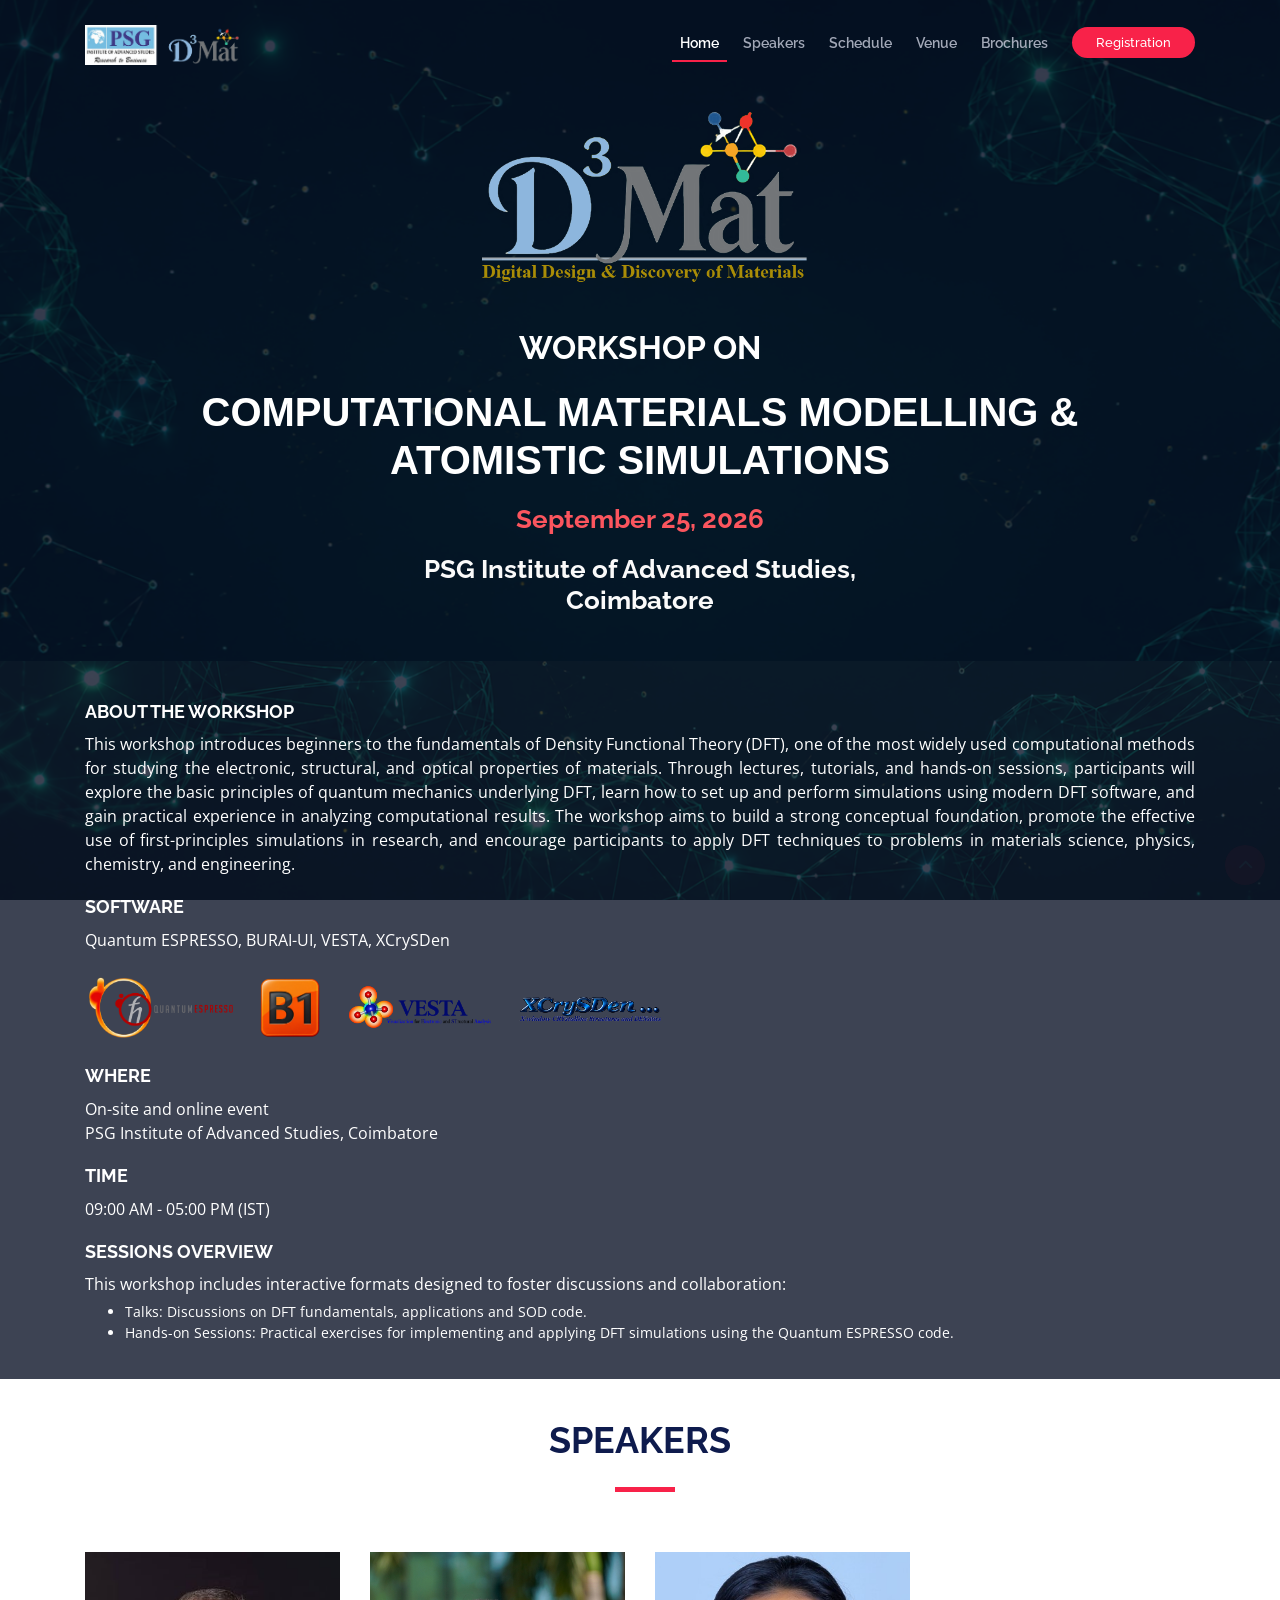
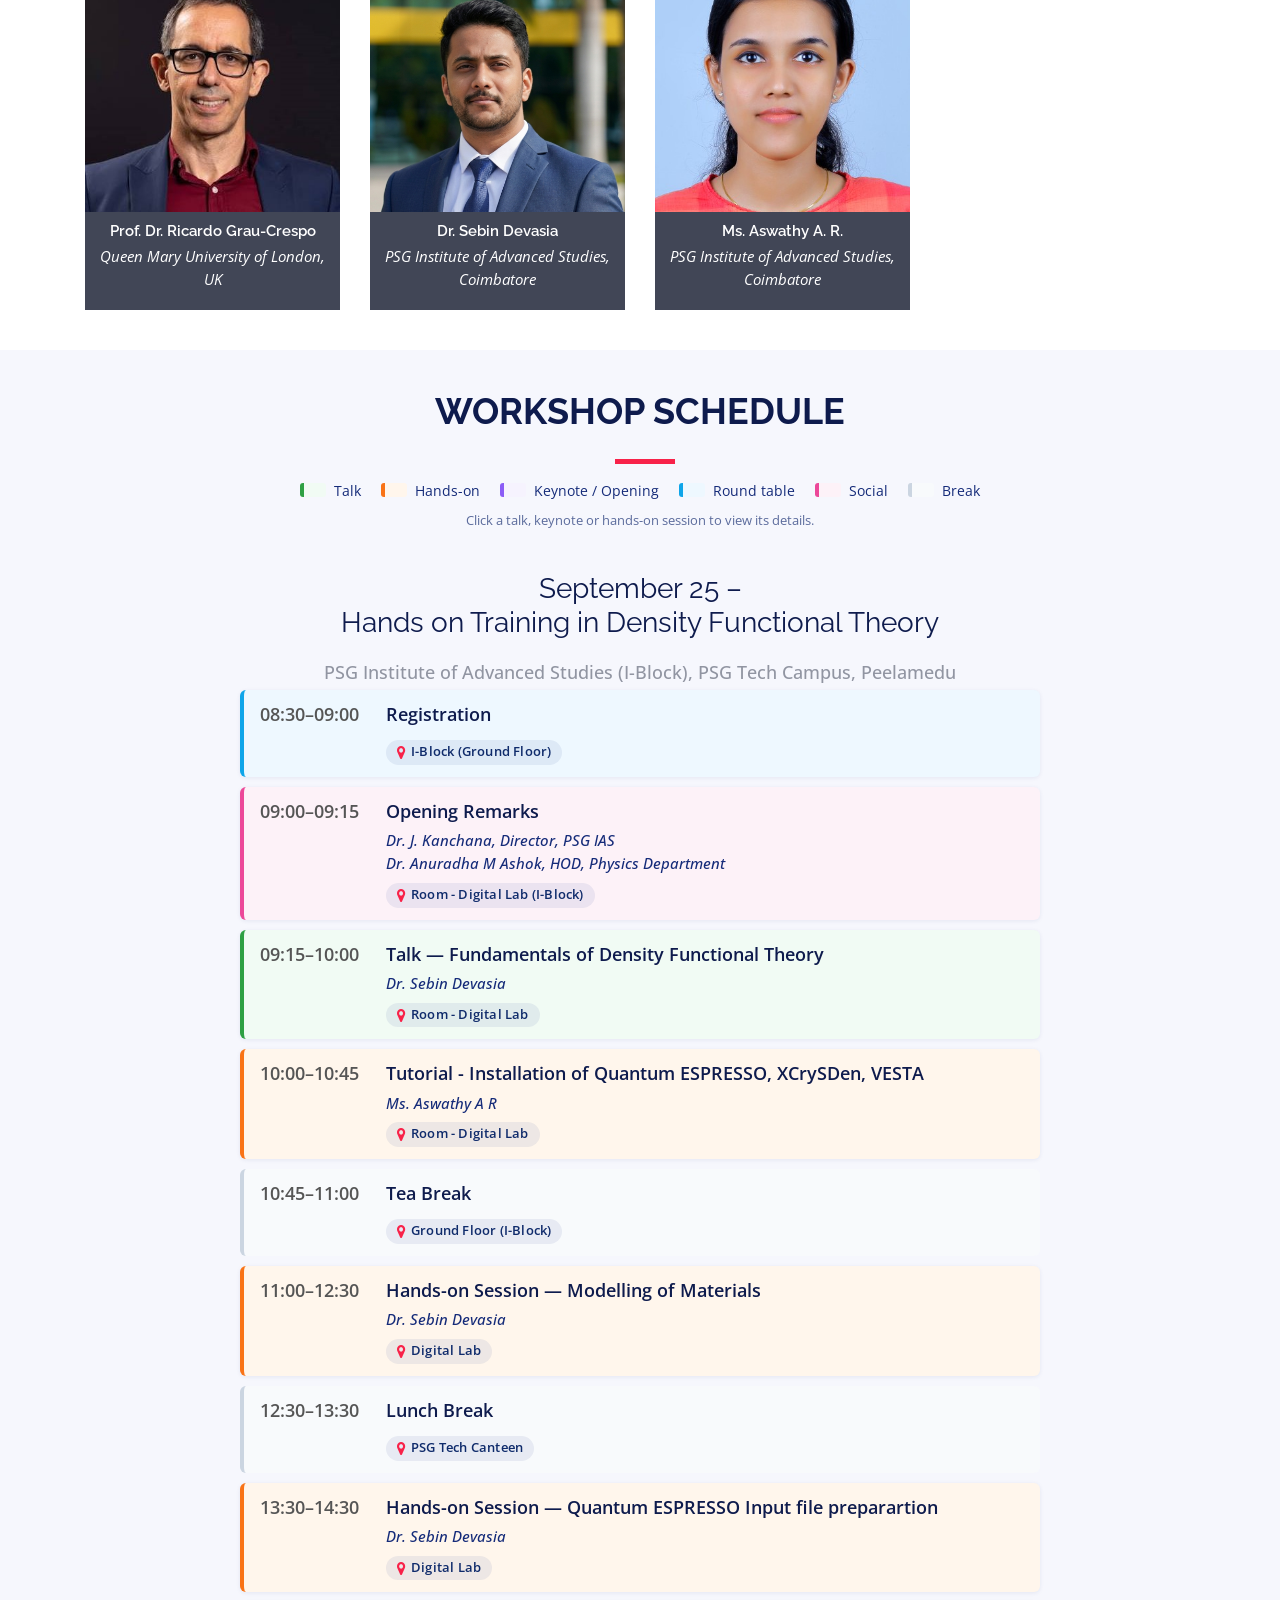
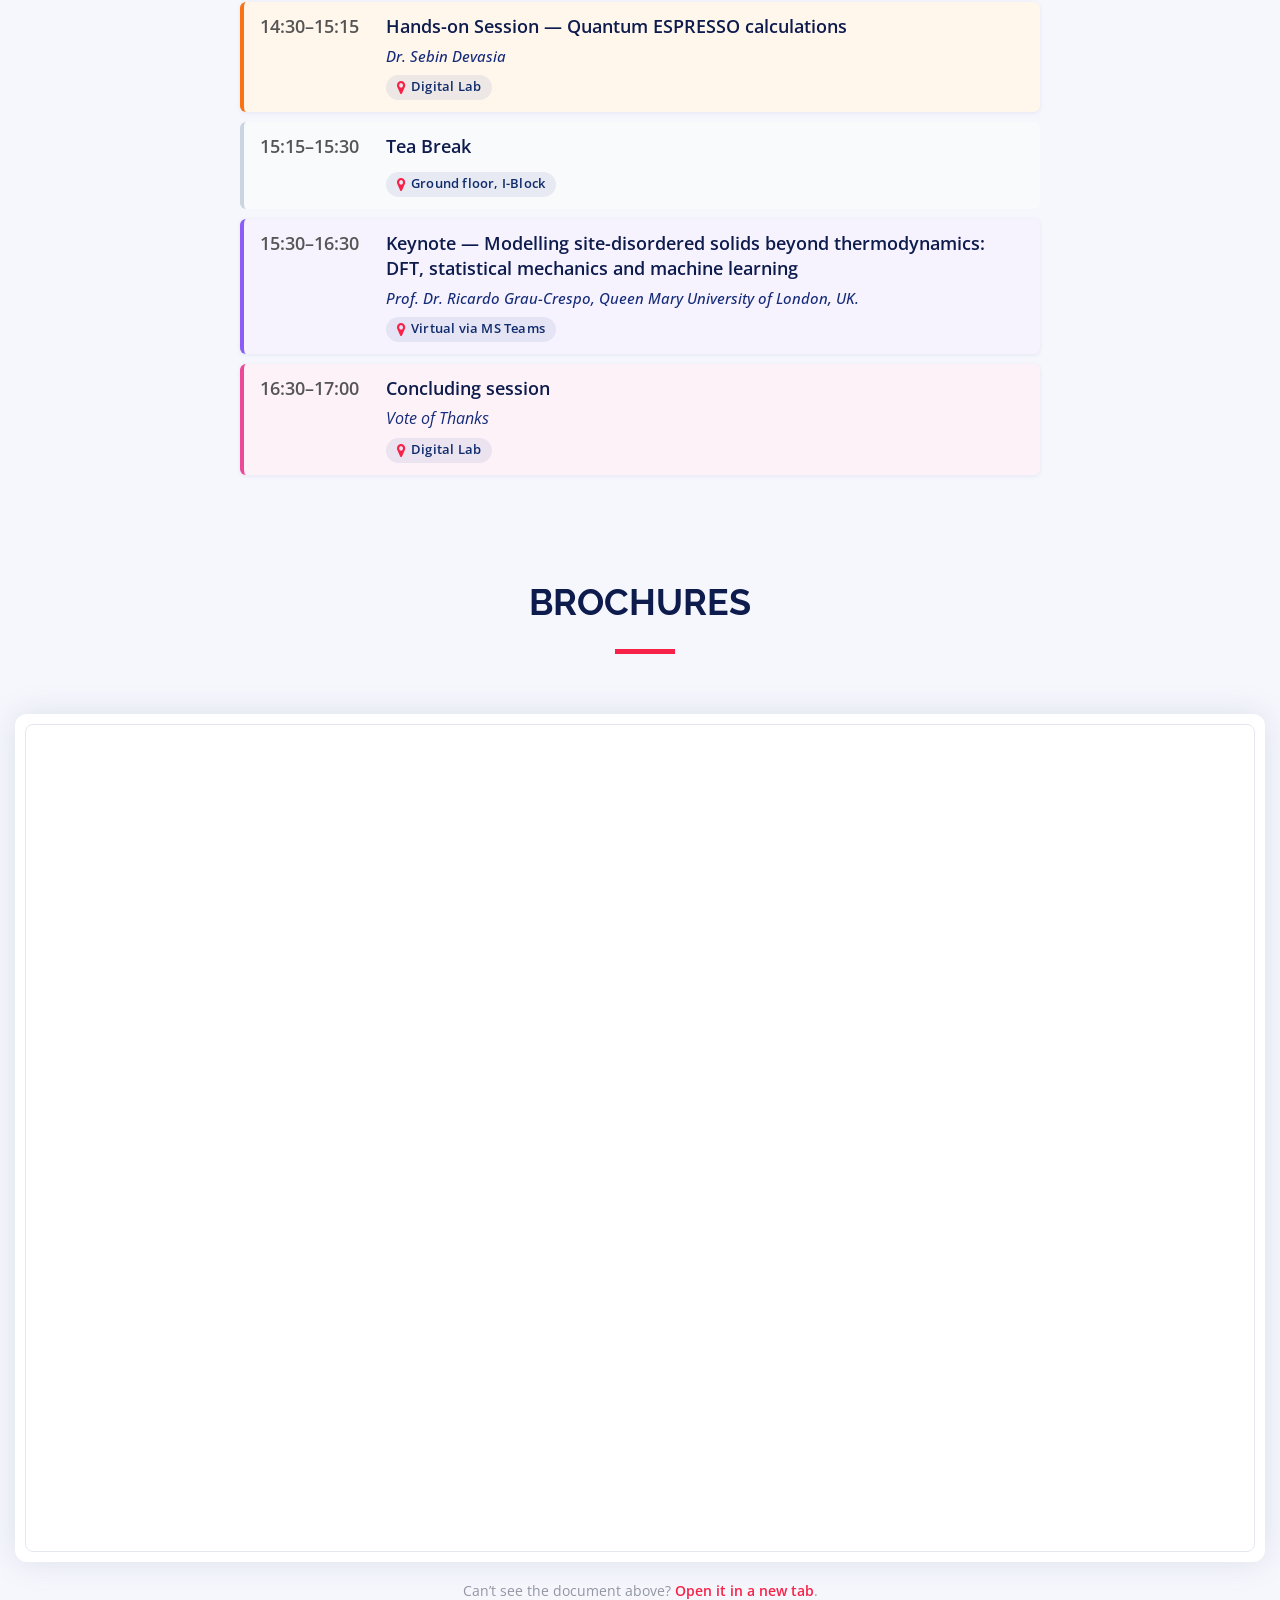
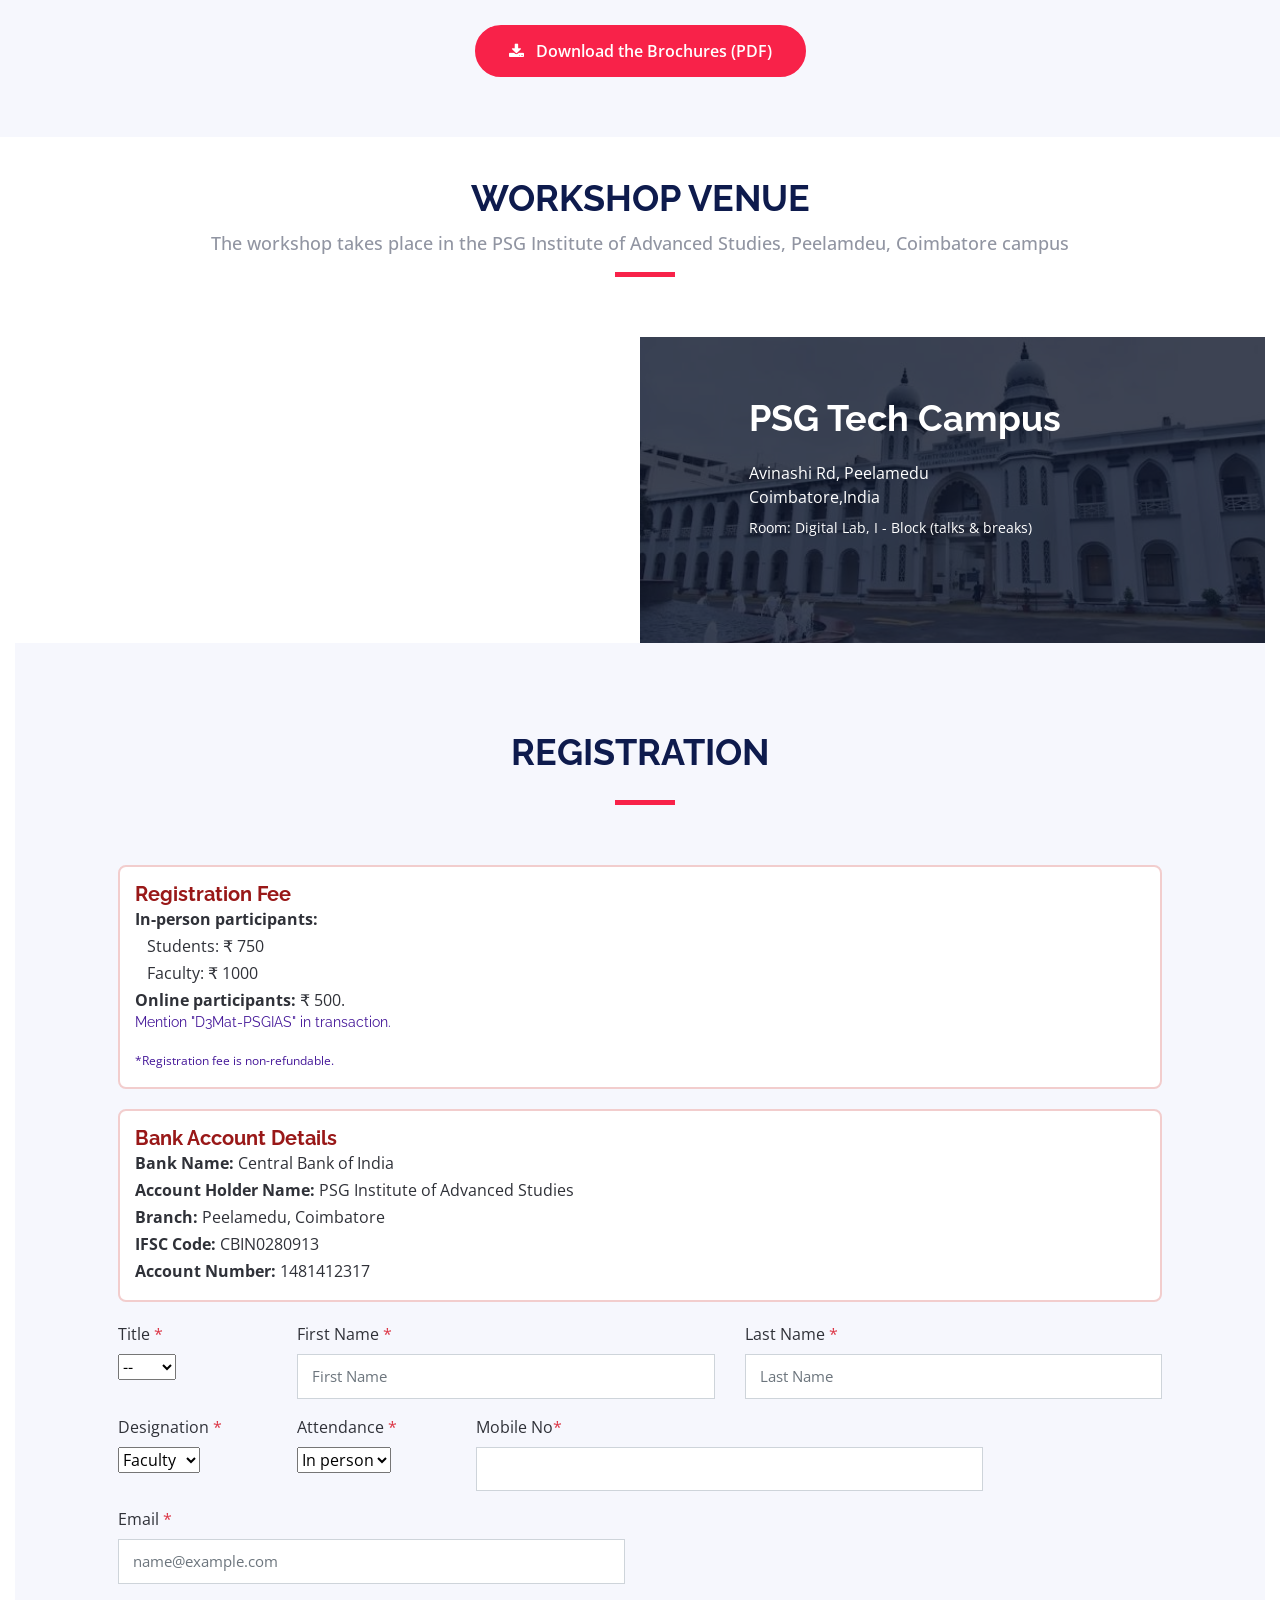
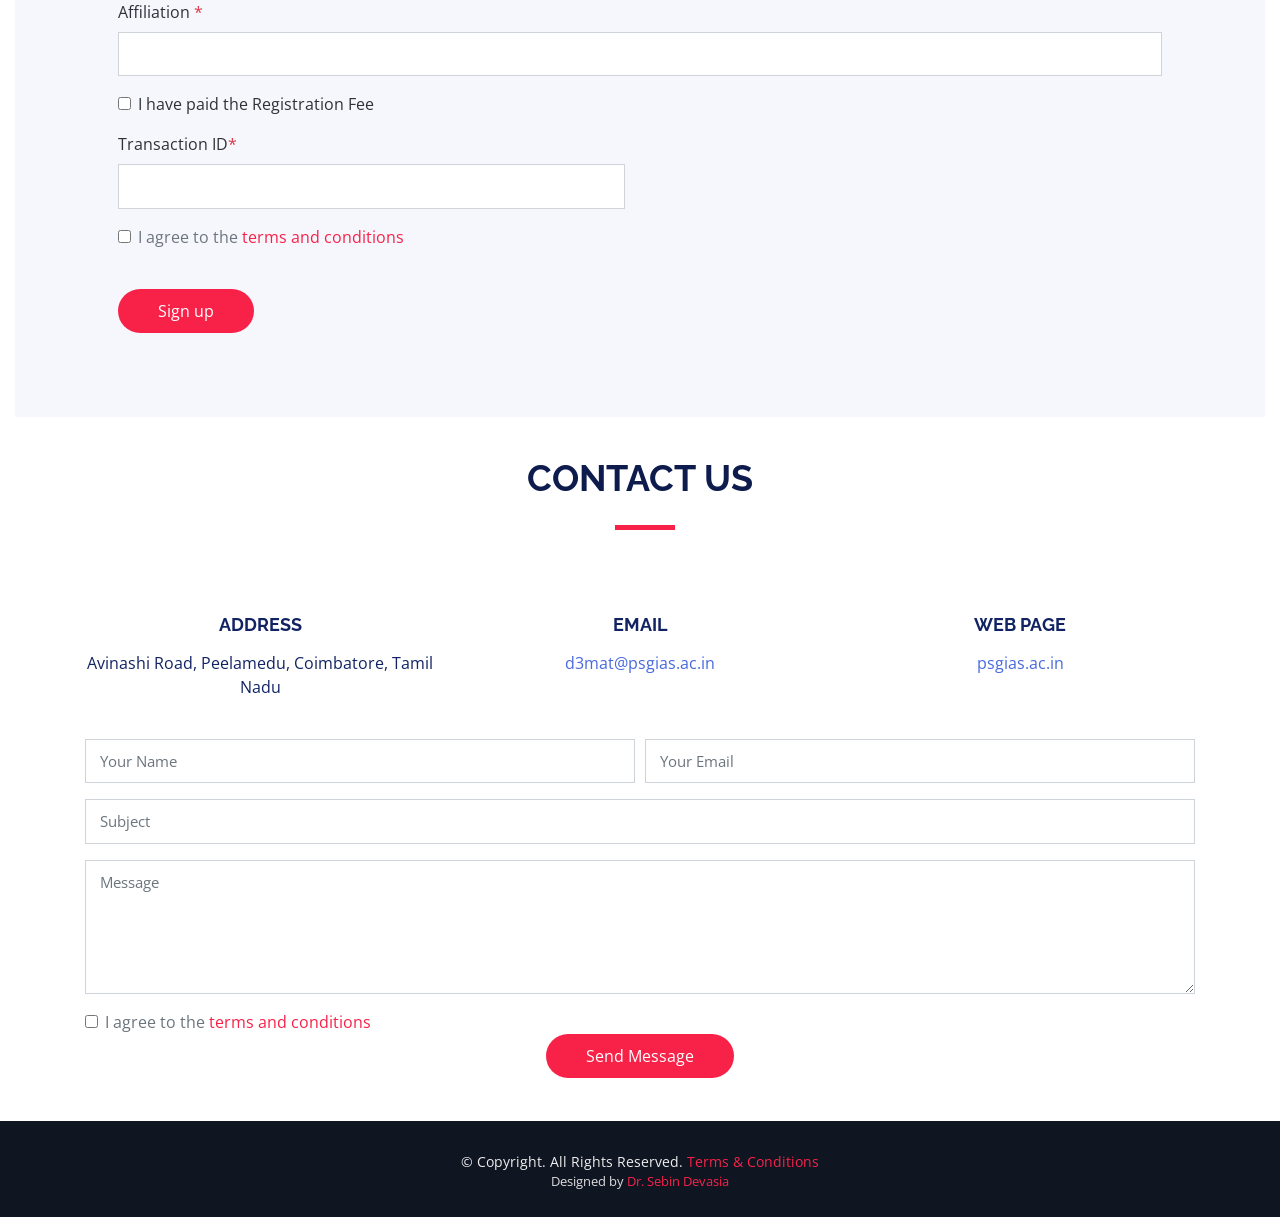
==== index.html @ cd3daf3f "brochures" ====
<!DOCTYPE html>
<html lang="en">

<head>
  <meta charset="utf-8">
  <title>D3Mat Workshop</title>
  <meta content="width=device-width, initial-scale=1.0" name="viewport">
  <meta content="Density functional theory, DFT, workshop, computational chemistry, materials science, Coimbatore 2026"
    name="keywords">
  <meta
    content="1st Edition of the Digital Discovery & Design of Materials (D3Mat) workshop — September 25, 2026, PSG Institute of Advanced Studies."
    name="description">

  <!-- Favicons -->
  <link href="media/favicon.png" rel="icon">
  <link href="media/apple-touch-icon.png" rel="apple-touch-icon">

  <!-- Google Fonts -->
  <link rel="preconnect" href="https://fonts.googleapis.com">
  <link rel="preconnect" href="https://fonts.gstatic.com" crossorigin>
  <link
    href="https://fonts.googleapis.com/css?family=Open+Sans:300,300i,400,400i,700,700i|Raleway:300,400,500,700,800&display=swap"
    rel="stylesheet">

  <!-- Bootstrap CSS File -->
  <link href="lib/bootstrap/css/bootstrap.min.css" rel="stylesheet">

  <!-- Libraries CSS Files -->
  <link href="lib/font-awesome/css/font-awesome.min.css" rel="stylesheet">
  <!-- <link href="lib/animate/animate.min.css" rel="stylesheet"> -->
  <link href="lib/venobox/venobox.css" rel="stylesheet">
  <link href="lib/leaflet/leaflet.css" rel="stylesheet">
  <!-- Main Stylesheet File -->
  <link href="css/style.css" rel="stylesheet">
  <style>
    .bank-details {
      border: 2px solid #f2cdcd;
      border-radius: 8px;
      padding: 15px;
      background-color: #ffffff;
      margin-top: 20px;
      margin-bottom: 20px;
      /* added spacing below the box */
    }

    .bank-details p {
      margin: 0;
      line-height: 1.7;
      font-weight: normal;
      /* ensure normal weight */
    }

    .bank-details p strong {
      font-weight: bold;
      /* only names bold */
    }

    .bank-details h5 {
      margin: 0;
    }
  </style>

</head>

<body>

  <!--==========================
    Site Notification
  ============================-->
  <!--
  <div id="site-notification" class="site-notification" role="dialog" aria-modal="true" aria-labelledby="site-notification-title" hidden>
    <div class="site-notification-card">
      <button type="button" class="site-notification-close" aria-label="Dismiss notification">&times;</button>
      <span class="site-notification-icon" aria-hidden="true">&#9432;</span>
      <p class="site-notification-title" id="site-notification-title">Schedule update</p>
      <p class="site-notification-text">Day&nbsp;1 (August&nbsp;27) now begins at <strong>08:45</strong> with the Opening Session &mdash; please plan to arrive 15&nbsp;minutes earlier.</p>
    </div>
  </div>
  -->

  <!--==========================
    Header
  ============================-->
  <header id="header">
    <div class="container">

      <div id="logo" class="pull-left">
        <a href="#intro" class="scrollto"><img src="media/title.png" alt="D3Mat Workshop" title=""></a>
      </div>

      <nav id="nav-menu-container">
        <ul class="nav-menu">
          <li class="menu-active"><a href="#intro">Home</a></li>
          <li><a href="#speakers">Speakers</a></li>
          <li><a href="#schedule">Schedule</a></li>
          <!--<li><a href="certificates.html">Certificates</a></li> -->
          <!--<li><a href="#gallery">Photos</a></li> -->
          <li><a href="#venue">Venue</a></li>
          <li><a href="#abstracts">Brochures</a></li>
          <!--<li><a href="#posters">Brochures</a></li> -->
          <!--<li><a href="#getting-around">Getting Around</a></li> -->
          <!--<li><a href="#hotels">Hotels</a></li> -->
          <!--<li><a href="#sponsors">Sponsors</a></li> -->
          <!--<li><a href="#team">Our team</a></li>-->
          <li class="buy-tickets"><a href="#registration">Registration</a></li>
          <!-- <li class="buy-tickets"><a href="#submit">Submission</a></li> -->
        </ul>
      </nav><!-- #nav-menu-container -->
    </div>
  </header><!-- #header -->

  <!--==========================
    Intro Section
  ============================-->
  <section id="intro">
    <div class="intro-container wow fadeIn">
      <br>
      <img src="media/logo1.png" alt="title" class="img-fluid" style="width: 30%; height: auto;"><br>
      <h2 style="color: #fff; font-weight: bold; font-size: 2.0rem;">
        WORKSHOP ON <br>
      </h2>
      <h2 style="color: #fff; font-weight: bold; font-size: 2.5rem; font-family: 'Montserrat', sans-serif;">
        COMPUTATIONAL MATERIALS MODELLING &amp;<br> ATOMISTIC SIMULATIONS
        <br>
      </h2>
      <h3 style="color: #fb555e; font-weight: bold; font-size: 1.6rem;">September 25, 2026</h3>
      <h3 style="color: #fafafa; font-weight: bold; font-size: 1.6rem;">PSG Institute of Advanced Studies,
        <br>Coimbatore
      </h3>

    </div>
  </section>

  <main id="main">

    <!--==========================
      About Section
    ============================-->
    <!--==========================
  About Section
============================-->
    <section id="about">
      <div class="container">
        <div class="row">

          <!-- LEFT PANEL: About the Conference -->
          <div class="col-12">
            <h3>About the Workshop</h3>
            <p style="text-align: justify; font-size: 1.0rem;">
              This workshop introduces beginners to the fundamentals of Density Functional Theory (DFT), one of the most
              widely used computational methods for studying the electronic, structural, and optical properties of
              materials. Through lectures, tutorials, and hands-on sessions, participants will explore the basic
              principles of quantum mechanics underlying DFT, learn how to set up and perform simulations using modern
              DFT software, and gain practical experience in analyzing computational results. The workshop aims to build
              a strong conceptual foundation, promote the effective use of first-principles simulations in research, and
              encourage participants to apply DFT techniques to problems in materials science, physics, chemistry, and
              engineering.
            </p>

            <h3>Software</h3>

            <p style="font-size: 1.0rem;">
              Quantum ESPRESSO, BURAI-UI, VESTA, XCrySDen
            </p>

            <div style="display: flex; align-items: center; gap: 20px; flex-wrap: wrap;">

              <img src="media/qe.png" alt="Quantum ESPRESSO" class="img-fluid" loading="lazy" width="150"
                style="border-radius: 8px;">

              <img src="media/burai.png" alt="B1" class="img-fluid" loading="lazy" width="70">

              <img src="media/vesta.png" alt="VESTA" class="img-fluid" loading="lazy" width="150"
                style="border-radius: 8px;">

              <img src="media/xcrys.png" alt="XCrySDen" class="img-fluid" loading="lazy" width="150">

            </div>

            <h3><br>Where</h3>
            <p style="font-size: 1.0rem;">
              On-site and online event <br>
              PSG Institute of Advanced Studies, Coimbatore
            </p>

            <h3>Time</h3>
            <p style="font-size: 1.0rem;">
              09:00 AM - 05:00 PM (IST) <br>
            </p>

            <!-- <h3>When</h3>
        <p>13–15 July 2026 (Monday to Wednesday)</p> -->

          </div>

          <!-- RIGHT PANEL: Sessions Overview -->
          <div class="col-12">

            <h3>Sessions Overview</h3>
            <p style="margin-bottom: 5px; font-size: 1.0rem;">
              This workshop includes interactive formats designed to foster discussions and collaboration:
            </p>
            <ul>
              <li>Talks: Discussions on DFT fundamentals, applications and SOD code.</li>
              <li>Hands-on Sessions: Practical exercises for implementing and applying DFT simulations using the Quantum
                ESPRESSO code.</li>
              <!--<li>Poster Session: An interactive space to showcase ongoing research and spark collaborations.</li>-->
            </ul>
          </div>

        </div>
      </div>
    </section>



    <!--==========================
      Speakers Section
    ============================-->

    <section id="speakers" class="wow fadeInUp">
      <div class="container">
        <div class="section-header">
          <h2>Speakers</h2>
        </div>
        <div class="row" style="align-items: flex-start;">
          <div class="col-lg-3 col-md-3">
            <div class="speaker">
              <img src="media/ricardo.jpg" alt="Speaker 1" class="img-fluid" loading="lazy">
              <div class="details">
                <h3><a href="#" data-toggle="modal" data-target="#modal-speaker-ricardo">Prof. Dr. Ricardo
                    Grau-Crespo</a>
                </h3>
                <p>Queen Mary University of London, UK</p>
              </div>
            </div>
          </div>
          <div class="col-lg-3 col-md-3">
            <div class="speaker">
              <img src="media/sebin.jpg" alt="Speaker 2" class="img-fluid" loading="lazy">
              <div class="details">
                <h3><a href="#" data-toggle="modal" data-target="#modal-speaker-sebin">Dr. Sebin Devasia</a></h3>
                <p>PSG Institute of Advanced Studies, Coimbatore</p>
              </div>
            </div>
          </div>
          <div class="col-lg-3 col-md-3">
            <div class="speaker">
              <img src="media/aswathy.jpg" alt="Speaker 3" class="img-fluid" loading="lazy">
              <div class="details">
                <h3><a href="#" data-toggle="modal" data-target="#modal-speaker-aswathy">Ms. Aswathy A. R.</a></h3>
                <p>PSG Institute of Advanced Studies, Coimbatore</p>
              </div>
            </div>
          </div>
        </div>
      </div>

    </section>


    <!--==========================
      Schedule Section
    ============================-->
    <section id="schedule" class="section-with-bg">
      <div class="container wow fadeInUp">
        <div class="section-header">
          <h2>Workshop Schedule</h2>
        </div>
        <!--<h5 class="text-center">
          Details Coming Soon!
        </h5>-->

        <div class="schedule-legend">
          <span class="legend-item"><span class="legend-swatch type-talk"></span>Talk</span>
          <span class="legend-item"><span class="legend-swatch type-handson"></span>Hands-on</span>
          <span class="legend-item"><span class="legend-swatch type-keynote"></span>Keynote / Opening</span>
          <span class="legend-item"><span class="legend-swatch type-roundtable"></span>Round table</span>
          <span class="legend-item"><span class="legend-swatch schedule-social"></span>Social</span>
          <span class="legend-item"><span class="legend-swatch type-break"></span>Break</span>
        </div>
        <p class="text-center schedule-hint">Click a talk, keynote or hands-on session to view its details.</p>


        <div class="col-lg-9 mx-auto schedule-day">
          <div class="section-header">
            <h3 class="text-center">
              September 25 –<br>
              Hands on Training in Density Functional Theory
            </h3>
            <p class="text-center">PSG Institute of Advanced Studies (I-Block), PSG Tech Campus, Peelamedu</p>
          </div>

          <div class="schedule-item type-roundtable schedule-clickable" role="button" data-toggle="modal"
            data-target="">
            <time>08:30–09:00</time>
            <h4>Registration</h4>
            <p class="schedule-room"><i class="fa fa-map-marker" aria-hidden="true"></i> I-Block (Ground Floor)
            </p>
          </div>
          <div class="schedule-item schedule-social schedule-clickable" role="button" data-toggle="modal"
            data-target="">
            <time>09:00–09:15</time>
            <h4>Opening Remarks</h4>
            <p class="speaker-name">Dr. J. Kanchana, Director, PSG IAS </p>
            <p class="speaker-name">Dr. Anuradha M Ashok, HOD, Physics Department</p>
            <p class="schedule-room"><i class="fa fa-map-marker" aria-hidden="true"></i>Room - Digital Lab (I-Block)
            </p>
          </div>
          <div class="schedule-item type-talk schedule-clickable" role="button" data-toggle="modal"
            data-target="#modal-speaker-sebin">
            <time>09:15–10:00</time>
            <h4>Talk — Fundamentals of Density Functional Theory</h4>
            <p class="speaker-name">Dr. Sebin Devasia</p>
            <p class="schedule-room"><i class="fa fa-map-marker" aria-hidden="true"></i>Room - Digital Lab
            </p>
          </div>
          <div class="schedule-item type-handson schedule-clickable" role="button" data-toggle="modal"
            data-target="#modal-session-inst">
            <time>10:00–10:45</time>
            <h4>Tutorial - Installation of Quantum ESPRESSO, XCrySDen, VESTA</h4>
            <p class="speaker-name">Ms. Aswathy A R</p>
            <p class="schedule-room"><i class="fa fa-map-marker" aria-hidden="true"></i>Room - Digital Lab</p>
          </div>
          <div class="schedule-item type-break">
            <time>10:45–11:00</time>
            <h4>Tea Break</h4>
            <p class="schedule-room"><i class="fa fa-map-marker" aria-hidden="true"></i>Ground Floor
              (I-Block)</p>
          </div>
          <div class="schedule-item type-handson schedule-clickable" role="button" data-toggle="modal"
            data-target="#modal-speaker-sebin1">
            <time>11:00–12:30</time>
            <h4>Hands-on Session — Modelling of Materials</h4>
            <p class="speaker-name">Dr. Sebin Devasia</p>
            <p class="schedule-room"><i class="fa fa-map-marker" aria-hidden="true"></i>Digital Lab</p>
          </div>
          <div class="schedule-item type-break">
            <time>12:30–13:30</time>
            <h4>Lunch Break</h4>
            <p class="schedule-room"><i class="fa fa-map-marker" aria-hidden="true"></i>PSG Tech Canteen</p>
          </div>
          <div class="schedule-item type-handson schedule-clickable" role="button" data-toggle="modal"
            data-target="#modal-speaker-sebin2">
            <time>13:30–14:30</time>
            <h4>Hands-on Session — Quantum ESPRESSO Input file preparartion</h4>
            <p class="speaker-name">Dr. Sebin Devasia</p>
            <p class="schedule-room"><i class="fa fa-map-marker" aria-hidden="true"></i> Digital Lab</p>
          </div>
          <div class="schedule-item type-handson schedule-clickable" role="button" data-toggle="modal"
            data-target="#modal-speaker-sebin3">
            <time>14:30–15:15</time>
            <h4>Hands-on Session — Quantum ESPRESSO calculations</h4>
            <p class="speaker-name">Dr. Sebin Devasia</p>
            <p class="schedule-room"><i class="fa fa-map-marker" aria-hidden="true"></i> Digital Lab</p>
          </div>

          <div class="schedule-item type-break">
            <time>15:15–15:30</time>
            <h4>Tea Break</h4>
            <p class="schedule-room"><i class="fa fa-map-marker" aria-hidden="true"></i>Ground floor, I-Block</p>
          </div>

          <div class="schedule-item type-keynote schedule-clickable" role="button" data-toggle="modal"
            data-target="#modal-speaker-ricardo">
            <time>15:30–16:30</time>
            <h4>Keynote — Modelling site-disordered solids beyond thermodynamics: DFT, statistical mechanics and
              machine learning</h4>
            <p class="speaker-name">Prof. Dr. Ricardo Grau-Crespo, Queen Mary University of London, UK.</p>
            <p class="schedule-room"><i class="fa fa-map-marker" aria-hidden="true"></i>Virtual via MS Teams
            </p>
          </div>

          <div class="schedule-item schedule-social">
            <time>16:30–17:00</time>
            <h4>Concluding session</h4>
            <p>Vote of Thanks</p>
            <p class="schedule-room"><i class="fa fa-map-marker" aria-hidden="true"></i> Digital Lab</p>
          </div>
        </div>
      </div>
    </section>


    <!--==========================
      Brochures (Abstracts) Section
    ============================ -->
    <section id="abstracts" class="section-with-bg wow fadeInUp">
      <div class="container-fluid">
        <div class="section-header">
          <h2>Brochures</h2>
          <!--<p>All keynote, talk, hands-on and poster abstracts in a single document</p>-->
        </div>

        <div class="row justify-content-center">
          <div class="col-12">
            <!--<p class="abstracts-text text-center">
              Browse the complete booklet below &mdash; every keynote, talk, hands-on session and poster contribution in a single document.
            </p>-->

            <div class="abstracts-viewer">
              <iframe class="abstracts-frame" src="documents/D3Mat-Brochures.pdf#view=FitH"
                title="D3Mat Workshop 2026 &mdash; Book of Abstracts" loading="lazy"></iframe>
            </div>

            <p class="abstracts-fallback text-center">
              Can&rsquo;t see the document above? <a href="documents/D3Mat-Brochures.pdf" target="_blank"
                rel="noopener">Open it in a new tab</a>.
            </p>

            <div class="text-center">
              <a href="documents/D3Mat-Brochures.pdf" class="abstracts-download-btn" target="_blank" rel="noopener"
                download>
                <i class="fa fa-download" aria-hidden="true"></i> Download the Brochures (PDF)
              </a>
            </div>
          </div>
        </div>
      </div>
    </section>

    <!--==========================
      Photos / Gallery Section
    ============================
    <section id="gallery" class="section-with-bg wow fadeInUp">
      <div class="container">

        <div class="section-header">
          <h2>Photos</h2>
          <p>A look back at the GP-MLFF Workshop 2026</p>
        </div>

        <p class="gallery-intro">
          Highlights from three days of talks, poster sessions and discussions at the
          University&nbsp;of&nbsp;Luxembourg. Use the arrows to browse through each gallery.
        </p>

        <div class="gallery-group">
          <h3 class="gallery-group-title">Conference</h3>
          <div id="carousel-conference" class="carousel slide gallery-carousel" data-ride="false" data-interval="false">
            <span class="gallery-counter" data-counter-for="carousel-conference">1 / 6</span>
            <ol class="carousel-indicators">
              <li data-target="#carousel-conference" data-slide-to="0" class="active"></li>
              <li data-target="#carousel-conference" data-slide-to="1"></li>
              <li data-target="#carousel-conference" data-slide-to="2"></li>
              <li data-target="#carousel-conference" data-slide-to="3"></li>
              <li data-target="#carousel-conference" data-slide-to="4"></li>
              <li data-target="#carousel-conference" data-slide-to="5"></li>
            </ol>
            <div class="carousel-inner">
              <div class="carousel-item active">
                <img src="media/gallery/conference-01.jpg" class="d-block w-100" alt="GP-MLFF Workshop 2026 — conference photo 1">
              </div>
              <div class="carousel-item">
                <img src="media/gallery/conference-02.jpg" class="d-block w-100" alt="GP-MLFF Workshop 2026 — conference photo 2" loading="lazy">
              </div>
              <div class="carousel-item">
                <img src="media/gallery/conference-03.jpg" class="d-block w-100" alt="GP-MLFF Workshop 2026 — conference photo 3" loading="lazy">
              </div>
              <div class="carousel-item">
                <img src="media/gallery/conference-04.jpg" class="d-block w-100" alt="GP-MLFF Workshop 2026 — conference photo 4" loading="lazy">
              </div>
              <div class="carousel-item">
                <img src="media/gallery/conference-05.jpg" class="d-block w-100" alt="GP-MLFF Workshop 2026 — conference photo 5" loading="lazy">
              </div>
              <div class="carousel-item">
                <img src="media/gallery/conference-06.jpg" class="d-block w-100" alt="GP-MLFF Workshop 2026 — conference photo 6" loading="lazy">
              </div>
            </div>
            <a class="carousel-control-prev" href="#carousel-conference" role="button" data-slide="prev">
              <span class="carousel-control-prev-icon" aria-hidden="true"></span>
              <span class="sr-only">Previous</span>
            </a>
            <a class="carousel-control-next" href="#carousel-conference" role="button" data-slide="next">
              <span class="carousel-control-next-icon" aria-hidden="true"></span>
              <span class="sr-only">Next</span>
            </a>
          </div>
        </div>

        <div class="gallery-group">
          <h3 class="gallery-group-title">Talks</h3>
          <div id="carousel-talks" class="carousel slide gallery-carousel" data-ride="false" data-interval="false">
            <span class="gallery-counter" data-counter-for="carousel-talks">1 / 12</span>
            <ol class="carousel-indicators">
              <li data-target="#carousel-talks" data-slide-to="0" class="active"></li>
              <li data-target="#carousel-talks" data-slide-to="1"></li>
              <li data-target="#carousel-talks" data-slide-to="2"></li>
              <li data-target="#carousel-talks" data-slide-to="3"></li>
              <li data-target="#carousel-talks" data-slide-to="4"></li>
              <li data-target="#carousel-talks" data-slide-to="5"></li>
              <li data-target="#carousel-talks" data-slide-to="6"></li>
              <li data-target="#carousel-talks" data-slide-to="7"></li>
              <li data-target="#carousel-talks" data-slide-to="8"></li>
              <li data-target="#carousel-talks" data-slide-to="9"></li>
              <li data-target="#carousel-talks" data-slide-to="10"></li>
              <li data-target="#carousel-talks" data-slide-to="11"></li>
            </ol>
            <div class="carousel-inner">
              <div class="carousel-item active">
                <img src="media/gallery/talk-01.jpg" class="d-block w-100" alt="GP-MLFF Workshop 2026 — talk 1">
              </div>
              <div class="carousel-item">
                <img src="media/gallery/talk-02.jpg" class="d-block w-100" alt="GP-MLFF Workshop 2026 — talk 2" loading="lazy">
              </div>
              <div class="carousel-item">
                <img src="media/gallery/talk-03.jpg" class="d-block w-100" alt="GP-MLFF Workshop 2026 — talk 3" loading="lazy">
              </div>
              <div class="carousel-item">
                <img src="media/gallery/talk-04.jpg" class="d-block w-100" alt="GP-MLFF Workshop 2026 — talk 4" loading="lazy">
              </div>
              <div class="carousel-item">
                <img src="media/gallery/talk-05.jpg" class="d-block w-100" alt="GP-MLFF Workshop 2026 — talk 5" loading="lazy">
              </div>
              <div class="carousel-item">
                <img src="media/gallery/talk-06.jpg" class="d-block w-100" alt="GP-MLFF Workshop 2026 — talk 6" loading="lazy">
              </div>
              <div class="carousel-item">
                <img src="media/gallery/talk-07.jpg" class="d-block w-100" alt="GP-MLFF Workshop 2026 — talk 7" loading="lazy">
              </div>
              <div class="carousel-item">
                <img src="media/gallery/talk-08.jpg" class="d-block w-100" alt="GP-MLFF Workshop 2026 — talk 8" loading="lazy">
              </div>
              <div class="carousel-item">
                <img src="media/gallery/talk-09.jpg" class="d-block w-100" alt="GP-MLFF Workshop 2026 — talk 9" loading="lazy">
              </div>
              <div class="carousel-item">
                <img src="media/gallery/talk-10.jpg" class="d-block w-100" alt="GP-MLFF Workshop 2026 — talk 10" loading="lazy">
              </div>
              <div class="carousel-item">
                <img src="media/gallery/talk-11.jpg" class="d-block w-100" alt="GP-MLFF Workshop 2026 — talk 11" loading="lazy">
              </div>
              <div class="carousel-item">
                <img src="media/gallery/talk-12.jpg" class="d-block w-100" alt="GP-MLFF Workshop 2026 — talk 12" loading="lazy">
              </div>
            </div>
            <a class="carousel-control-prev" href="#carousel-talks" role="button" data-slide="prev">
              <span class="carousel-control-prev-icon" aria-hidden="true"></span>
              <span class="sr-only">Previous</span>
            </a>
            <a class="carousel-control-next" href="#carousel-talks" role="button" data-slide="next">
              <span class="carousel-control-next-icon" aria-hidden="true"></span>
              <span class="sr-only">Next</span>
            </a>
          </div>
        </div>

        <div class="gallery-group">
          <h3 class="gallery-group-title">Poster session</h3>
          <div id="carousel-posters" class="carousel slide gallery-carousel" data-ride="false" data-interval="false">
            <span class="gallery-counter" data-counter-for="carousel-posters">1 / 14</span>
            <ol class="carousel-indicators">
              <li data-target="#carousel-posters" data-slide-to="0" class="active"></li>
              <li data-target="#carousel-posters" data-slide-to="1"></li>
              <li data-target="#carousel-posters" data-slide-to="2"></li>
              <li data-target="#carousel-posters" data-slide-to="3"></li>
              <li data-target="#carousel-posters" data-slide-to="4"></li>
              <li data-target="#carousel-posters" data-slide-to="5"></li>
              <li data-target="#carousel-posters" data-slide-to="6"></li>
              <li data-target="#carousel-posters" data-slide-to="7"></li>
              <li data-target="#carousel-posters" data-slide-to="8"></li>
              <li data-target="#carousel-posters" data-slide-to="9"></li>
              <li data-target="#carousel-posters" data-slide-to="10"></li>
              <li data-target="#carousel-posters" data-slide-to="11"></li>
              <li data-target="#carousel-posters" data-slide-to="12"></li>
              <li data-target="#carousel-posters" data-slide-to="13"></li>
            </ol>
            <div class="carousel-inner">
              <div class="carousel-item active">
                <img src="media/gallery/poster-01.jpg" class="d-block w-100" alt="GP-MLFF Workshop 2026 — poster 1">
              </div>
              <div class="carousel-item">
                <img src="media/gallery/poster-02.jpg" class="d-block w-100" alt="GP-MLFF Workshop 2026 — poster 2" loading="lazy">
              </div>
              <div class="carousel-item">
                <img src="media/gallery/poster-03.jpg" class="d-block w-100" alt="GP-MLFF Workshop 2026 — poster 3" loading="lazy">
              </div>
              <div class="carousel-item">
                <img src="media/gallery/poster-04.jpg" class="d-block w-100" alt="GP-MLFF Workshop 2026 — poster 4" loading="lazy">
              </div>
              <div class="carousel-item">
                <img src="media/gallery/poster-05.jpg" class="d-block w-100" alt="GP-MLFF Workshop 2026 — poster 5" loading="lazy">
              </div>
              <div class="carousel-item">
                <img src="media/gallery/poster-06.jpg" class="d-block w-100" alt="GP-MLFF Workshop 2026 — poster 6" loading="lazy">
              </div>
              <div class="carousel-item">
                <img src="media/gallery/poster-07.jpg" class="d-block w-100" alt="GP-MLFF Workshop 2026 — poster 7" loading="lazy">
              </div>
              <div class="carousel-item">
                <img src="media/gallery/poster-08.jpg" class="d-block w-100" alt="GP-MLFF Workshop 2026 — poster 8" loading="lazy">
              </div>
              <div class="carousel-item">
                <img src="media/gallery/poster-09.jpg" class="d-block w-100" alt="GP-MLFF Workshop 2026 — poster 9" loading="lazy">
              </div>
              <div class="carousel-item">
                <img src="media/gallery/poster-10.jpg" class="d-block w-100" alt="GP-MLFF Workshop 2026 — poster 10" loading="lazy">
              </div>
              <div class="carousel-item">
                <img src="media/gallery/poster-11.jpg" class="d-block w-100" alt="GP-MLFF Workshop 2026 — poster 11" loading="lazy">
              </div>
              <div class="carousel-item">
                <img src="media/gallery/poster-12.jpg" class="d-block w-100" alt="GP-MLFF Workshop 2026 — poster 12" loading="lazy">
              </div>
              <div class="carousel-item">
                <img src="media/gallery/poster-13.jpg" class="d-block w-100" alt="GP-MLFF Workshop 2026 — poster 13" loading="lazy">
              </div>
              <div class="carousel-item">
                <img src="media/gallery/poster-14.jpg" class="d-block w-100" alt="GP-MLFF Workshop 2026 — poster 14" loading="lazy">
              </div>
            </div>
            <a class="carousel-control-prev" href="#carousel-posters" role="button" data-slide="prev">
              <span class="carousel-control-prev-icon" aria-hidden="true"></span>
              <span class="sr-only">Previous</span>
            </a>
            <a class="carousel-control-next" href="#carousel-posters" role="button" data-slide="next">
              <span class="carousel-control-next-icon" aria-hidden="true"></span>
              <span class="sr-only">Next</span>
            </a>
          </div>
        </div>

      </div>
    </section>-->

    <!--==========================
      Venue Section
    ============================-->
    <section id="venue" class="wow fadeInUp">

      <div class="container-fluid">

        <div class="section-header">
          <h2>Workshop Venue</h2>
          <p>The workshop takes place in the PSG Institute of Advanced Studies, Peelamdeu, Coimbatore campus</p>
        </div>

        <!-- PSGTech Campus -->
        <div class="row no-gutters">
          <div class="col-lg-6 venue-map">
            <iframe
              src="https://www.google.com/maps/embed?pb=!1m18!1m12!1m3!1d5223.477758852038!2d76.99933017529428!3d11.025215126705486!2m3!1f0!2f0!3f0!3m2!1i1024!2i768!4f13.1!3m3!1m2!1s0x3ba8582f09cdb78b%3A0x7332ad3b2c6c1118!2sPSG%20Institute%20of%20Advanced%20Studies!5e0!3m2!1sen!2sin!4v1784804954095!5m2!1sen!2sin"
              width="600" height="450" style="border:0;" allowfullscreen="" loading="lazy"
              referrerpolicy="no-referrer-when-downgrade"></iframe>
          </div>

          <div class="col-lg-6 venue-info">
            <div class="row justify-content-center">
              <div class="col-11 col-lg-8">
                <h3>PSG Tech Campus</h3>
                <p>
                  Avinashi Rd, Peelamedu<br>
                  Coimbatore,India
                </p>
                <p class="venue-rooms">Room: Digital Lab, I&nbsp;-&nbsp;Block (talks &amp; breaks)
                </p>
              </div>
            </div>
          </div>
        </div>
        <!--==========================
      Registration + Abstract Submission (side-by-side)
    ============================-->
        <section class="section-with-bg wow fadeInUp">
          <div class="container">
            <div class="row">

              <!-- Registration -->
              <div class="col-12" id="registration">
                <div class="p-3 p-md-4 p-xl-5">
                  <div class="section-header">
                    <h2>Registration</h2>
                  </div>
                  <h3 class="fs-6 fw-normal text-secondary mb-4" style="color:red;">
                    <!--Registration is now closed.-->
                  </h3>

                  <div class="bank-details">
                    <h5 style="color:rgb(153, 24, 24);"><strong>Registration Fee</strong></h5>
                    <p><strong>In-person participants:</strong> <br>&nbsp;&nbsp;&nbsp;Students: &#8377;
                      750<br>&nbsp;&nbsp;&nbsp;Faculty: &#8377;
                      1000
                    </p>
                    <p><strong>Online participants:</strong> &#8377; 500.</p>
                    <h6 style="color:rgb(69, 24, 153);font-size: 14px;">Mention "D3Mat-PSGIAS" in transaction.
                    </h6>
                    <p style="color:rgb(69, 24, 153);font-size: 12px;">*Registration fee is non-refundable.
                    </p>
                  </div>

                  <div class="bank-details">
                    <h5 style="color:rgb(153, 24, 24);"><strong>Bank Account Details</strong></h5>
                    <p><strong>Bank Name:</strong> Central Bank of India</p>
                    <p><strong>Account Holder Name:</strong> PSG Institute of Advanced Studies</p>
                    <p><strong>Branch:</strong> Peelamedu, Coimbatore</p>
                    <p><strong>IFSC Code:</strong> CBIN0280913</p>
                    <p><strong>Account Number:</strong> 1481412317</p>
                  </div>

                  <div class="form">
                    <div id="sendregistration">Your have been succesfully registered for D3Mat workshop 2026.
                      Thank
                      you!
                    </div>
                    <div id="errorregistration"></div>
                    <!-- Registration closed: form disabled-->
                    <form role="form" class="registrationForm" id="registration-form">
                      <div class="row gy-3 gy-md-4 overflow-hidden">
                        <div class="form-group col-2">
                          <label for="entry.752432897" class="form-label">Title <span
                              class="text-danger">*</span></label><br>
                          <select class="form-select" aria-label="Default select example" id="entry.752432897"
                            name="entry.752432897">
                            <option selected>--</option>
                            <option value="Dr.">Dr.</option>
                            <option value="Prof.">Prof.</option>
                            <option value="Mrs.">Mrs.</option>
                            <option value="Ms.">Ms.</option>
                            <option value="Mr.">Mr.</option>
                          </select>
                        </div>
                        <div class="form-group col-lg-5">
                          <label for="entry.988723086" class="form-label">First Name <span
                              class="text-danger">*</span></label>
                          <input type="text" class="form-control" name="entry.988723086" id="entry.988723086"
                            placeholder="First Name">
                        </div>
                        <div class="form-group col-lg-5">
                          <label for="entry.2073420404" class="form-label">Last Name <span
                              class="text-danger">*</span></label>
                          <input type="text" class="form-control" name="entry.2073420404" id="entry.2073420404"
                            placeholder="Last Name">
                        </div>
                        <div class="form-group col-2">
                          <label for="entry.782752987" class="form-label">Designation <span
                              class="text-danger">*</span></label><br>
                          <select class="form-select" aria-label="Default select example" id="entry.782752987"
                            name="entry.782752987">
                            <option selected value="Faculty">Faculty</option>
                            <option value="Student">Student</option>
                          </select>
                        </div>
                        <div class="form-group col-2">
                          <label for="entry.1546356716" class="form-label">Attendance <span
                              class="text-danger">*</span></label><br>
                          <select class="form-select" aria-label="Default select example" id="entry.1546356716"
                            name="entry.1546356716">
                            <option selected value="In person">In person</option>
                            <option value="Online">Online</option>
                          </select>
                        </div>
                        <div class="form-group col-lg-6">
                          <label for="entry.1543978568" class="form-label">Mobile No<span
                              class="text-danger">*</span></label>
                          <input type="text" class="form-control" name="entry.1543978568" id="entry.1543978568"
                            value="">
                        </div>
                        <div class="form-group col-lg-6">
                          <label for="entry.479916805" class="form-label">Email <span
                              class="text-danger">*</span></label>
                          <input type="email" class="form-control" name="entry.479916805" id="entry.479916805"
                            placeholder="name@example.com">
                        </div>
                        <div class="form-group col-12">
                          <label for="entry.1867539047" class="form-label">Affiliation <span
                              class="text-danger">*</span></label>
                          <input type="text" class="form-control" name="entry.1867539047" id="entry.1867539047"
                            value="">
                        </div>
                        <div class="form-group col-12">
                          <div class="form-check">
                            <input class="form-check-input" type="checkbox" value="No" name="entry.2068254453"
                              id="entry.2068254453" onclick="this.value = this.checked ? 'Yes' : 'No'">
                            <label class="form-check-label" for="entry.2068254453">
                              I have paid the Registration Fee
                            </label>
                          </div>
                        </div>
                        <div class="form-group col-lg-6">
                          <label for="entry.1647878990" class="form-label">Transaction ID<span
                              class="text-danger">*</span></label>
                          <input type="text" class="form-control" name="entry.1647878990" id="entry.1647878990"
                            value="">
                        </div>
                        <div class="form-group col-12">
                          <div class="form-check">
                            <input class="form-check-input" type="checkbox" value="" name="iAgree" id="iAgreeReg">
                            <label class="form-check-label text-secondary" for="iAgreeReg">
                              I agree to the <a href="#" data-toggle="modal" data-target="#modal-terms"
                                class="link-primary text-decoration-none">terms and conditions</a>
                            </label>
                          </div>
                        </div>
                        <div class="form-group col-12">
                          <br>
                          <div class="d-grid">
                            <button class="btn bsb-btn-xl btn-primary" type="submit">Sign up</button>
                          </div>
                        </div>
                      </div>
                    </form>

                  </div>
                </div>
              </div>

            </div>
          </div>
          <div id="registerContainer"></div>
        </section>

        <!--==========================
      Contact Section
    ============================-->
        <section id="contact" class="wow fadeInUp">

          <div class="container">

            <div class="section-header">
              <h2>Contact Us</h2>
            </div>

            <div class="row contact-info">

              <div class="col-md-4">
                <div class="contact-address">
                  <i class="ion-ios-location-outline"></i>
                  <h3>Address</h3>
                  <address>Avinashi Road, Peelamedu,
                    Coimbatore, Tamil Nadu</address>
                </div>
              </div>
              <div class="col-md-4">
                <div class="contact-email">
                  <i class="ion-ios-email-outline"></i>
                  <h3>Email</h3>
                  <p><a href="mailto:d3mat@psgias.ac.in">d3mat@psgias.ac.in</a></p>
                </div>
              </div>

              <div class="col-md-4">
                <div class="contact-email">
                  <i class="ion-ios-email-outline"></i>
                  <h3>Web page</h3>
                  <p><a href="https://www.psgias.ac.in">psgias.ac.in</a></p>
                </div>
              </div>

            </div>

            <div class="form">
              <div id="sendmessage">Your message has been sent. Thank you!</div>
              <div id="errormessage"></div>
              <form role="form" class="contactForm" id="contact-form">
                <div class="form-row">
                  <div class="form-group col-md-6">
                    <input type="text" name="entry.1901914554" class="form-control" id="entry.1901914554"
                      placeholder="Your Name" data-rule="minlen:4" data-msg="Please enter at least 4 chars" />
                    <div class="validation"></div>
                  </div>
                  <div class="form-group col-md-6">
                    <input type="email" class="form-control" name="entry.476096749" id="entry.476096749"
                      placeholder="Your Email" data-rule="email" data-msg="Please enter a valid email" />
                    <div class="validation"></div>
                  </div>
                </div>
                <div class="form-group">
                  <input type="text" class="form-control" name="entry.1018230026" id="entry.1018230026"
                    placeholder="Subject" data-rule="minlen:4" data-msg="Please enter at least 8 chars of subject" />
                  <div class="validation"></div>
                </div>
                <div class="form-group">
                  <textarea class="form-control" name="entry.1168049081" id="entry.1168049081" rows="5"
                    data-rule="required" data-msg="Please write something for us" placeholder="Message"></textarea>
                  <div class="validation"></div>
                </div>
                <div class="form-check">
                  <input class="form-check-input" type="checkbox" value="" name="iAgree" id="iAgreeContact" required>
                  <label class="form-check-label text-secondary" for="iAgreeContact">
                    I agree to the <a href="#" data-toggle="modal" data-target="#modal-terms"
                      class="link-primary text-decoration-none">terms and conditions</a>
                  </label>
                </div>
                <div class="text-center"><button type="submit">Send Message</button></div>
              </form>
            </div>
            <div id="contactContainer"></div>
          </div>
        </section>


  </main>


  <!--==========================
    Footer
  ============================-->
  <footer id="footer">
    <div class="container">
      <div class="copyright">
        &copy; Copyright. All Rights Reserved. <a href="#" data-toggle="modal" data-target="#modal-terms">Terms &amp;
          Conditions</a>
      </div>
      <div class="credits">
        Designed by <a href="https://spaceofsebin.vercel.app/">Dr. Sebin Devasia</a>
      </div>
    </div>
  </footer><!-- #footer -->

  <a href="#" class="back-to-top"><i class="fa fa-angle-up"></i></a>

  <!--==========================
    Speaker Modals
  ============================-->

  <!-- Modal: Dr. ricardo -->
  <div class="modal fade" id="modal-speaker-ricardo" tabindex="-1" role="dialog" aria-labelledby="modalRicardoLabel"
    aria-hidden="true">
    <div class="modal-dialog modal-lg" role="document">
      <div class="modal-content">
        <div class="modal-header">
          <h5 class="modal-title" id="modalRicardoLabel">Prof. Dr. Ricardo Grau-Crespo</h5>
          <button type="button" class="close" data-dismiss="modal" aria-label="Close">
            <span aria-hidden="true">&times;</span>
          </button>
        </div>
        <div class="modal-body">
          <div class="row">
            <div class="col-md-4">
              <img src="media/ricardo.jpg" class="img-fluid" alt="Portrait of Prof. Dr. Ricardo Grau-Crespo">
            </div>
            <div class="col-md-8">
              <h4>Prof. Dr. Ricardo Grau-Crespo</h4>
              <h5>School of Engineering and Materials Science, <br>Queen Mary University of London, UK</h5>
              <h6>Talk title: Modelling site-disordered solids beyond thermodynamics: DFT, statistical mechanics and
                machine learning</h6>
              <h6>Abstract</h6>
              <p align="justify">This talk will present a perspective on the modelling of site disorder in crystalline
                solids, with emphasis on approaches that go beyond simple energetic descriptions. I will first outline
                the main methodological landscape for treating site disorder, from mean-field and cluster-expansion
                strategies to explicit configurational and ensemble-based approaches. I will then focus on
                symmetry-adapted ensemble models [1], which make it possible to combine statistical mechanics with
                atomistic calculations such as DFT in order to predict not only configurational thermodynamics, but also
                properties that are often difficult to capture with conventional cluster expansions, including cell
                parameters, effective physical properties and average spectra (such as NMR [2, 3]). Examples will be
                used to illustrate how ensemble models can provide a realistic description of disordered materials when
                local geometry, long-range interactions, or property averaging are essential. Finally, I will discuss
                recent work on generative AI for crystal structures through the CrystaLLM project [4], and a possible
                route to address one of its current limitations: the treatment of site disorder. I will introduce the
                idea of a crystal virtualiser that maps explicit ordered supercells back to virtual disordered
                representations with fractional occupancies, enabling a posteriori correction of AI-generated crystal
                structures.</p>
              <h6>References</h6>
              <ol class="small">
                <li>Site-Occupancy Disorder (SOD) repository:
                  <a href="https://github.com/rgraucrespo/sod" target="_blank" rel="noopener">Repository of SOD code</a>
                </li>
                <li>R Grau-Crespo, S Hamad, SRG Balestra, R Issa, TD Sparks, A Fernandes, BL Griffiths, R Moran, D
                  McKay, SE Ashbrook. <em>Capturing local compositional fluctuations in NMR modelling of solid
                    solutions. </em> Chemical Science 16 (2025) 19357-19369;
                  <a href="https://doi.org/10.1039/d5sc04550a" target="_blank"
                    rel="noopener">doi.org/10.1039/d5sc04550a</a>
                </li>
                <li> RF Moran, D McKay, PC Tornstrom, A Aziz, A Fernandes, R Grau-Crespo, SE Ashbrook,
                  <em> Ensemble-Based Modeling of the NMR Spectra of Solid Solutions: Cation Disorder in
                    Y2(Sn,Ti)2O7,</em> Journal of the American Chemical Society 141 (2019) 17838-17846;
                  <a href="https://doi.org/10.1021/jacs.9b09036" target="_blank"
                    rel="noopener">doi.org/10.1021/jacs.9b09036</a>
                </li>
                <li>LM Antunes, KT Butler, R Grau-Crespo, <em>Crystal structure generation with autoregressive large
                    language modeling,</em> Nature Communications 15 (2024) 10570;
                  <a href="https://doi.org/10.1038/s41467-024-54639-7" target="_blank"
                    rel="noopener">doi.org/10.1038/s41467-024-54639-7</a>
                </li>
              </ol>
            </div>
          </div>
        </div>
      </div>
    </div>
  </div>
  <!-- Modal: Dr. sebin -->
  <div class="modal fade" id="modal-speaker-sebin" tabindex="-1" role="dialog" aria-labelledby="modalSebinLabel"
    aria-hidden="true">
    <div class="modal-dialog modal-lg" role="document">
      <div class="modal-content">
        <div class="modal-header">
          <h5 class="modal-title" id="modalSebinLabel">Dr. Sebin Devasia</h5>
          <button type="button" class="close" data-dismiss="modal" aria-label="Close">
            <span aria-hidden="true">&times;</span>
          </button>
        </div>
        <div class="modal-body">
          <div class="row">
            <div class="col-md-4">
              <img src="media/sebin.jpg" class="img-fluid" alt="Portrait of Dr. Sebin Devasia">
            </div>
            <div class="col-md-8">
              <h4>Dr. Sebin Devasia</h4>
              <h5>PSG Institute of Advanced Studies</h5>
              <h6>Talk title: Fundamentals of Density Functional Theory</h6>
              <h6>Abstract</h6>
              <p align="justify">Density Functional Theory (DFT) is a powerful first-principles approach for
                understanding the electronic structure and properties of materials at the atomic scale. This talk will
                introduce the fundamental concepts of DFT, including the many-body problem, Born–Oppenheimer
                approximation, Hohenberg–Kohn theorems, Kohn–Sham equations, exchange–correlation functionals, and
                self-consistent field calculations. The talk will also briefly discuss practical aspects of DFT
                calculations and their applications in predicting structural, electronic, and optical properties of
                materials.</p>
              </h6>
              <ol class="small">
                <li>David Sholl, Janice A Steckel<em>Density Functional Theory: A Practical Introduction</em> 2009;
                  <a href="https://doi.org/10.1088/0953-8984/19/25/256201" target="_blank"
                    rel="noopener">doi.org/10.1088/0953-8984/19/25/256201</a>
                </li>
                <li>Richard M. Martin<em>Electronic Structure: Basic Theory and Practical Methods</em> 2009;
                  <a href="https://doi.org/10.1088/0953-8984/19/25/256201" target="_blank"
                    rel="noopener">doi.org/10.1088/0953-8984/19/25/256201</a>
                </li>
                <li>R.G. Parr and W. Yang<em>Density-functional theory of atoms and molecules.</em> Oxford University
                  Press, New York, Oxford, 1989;
                  <a href="https://doi.org/10.1002/qua.560470107" target="_blank"
                    rel="noopener">doi.org/10.1002/qua.560470107</a>
                </li>
              </ol>
            </div>
          </div>
        </div>
      </div>
    </div>
  </div>

  <!-- Modal: Dr. sebin 1 -->
  <div class="modal fade" id="modal-speaker-sebin1" tabindex="-1" role="dialog" aria-labelledby="modalSebin1Label"
    aria-hidden="true">
    <div class="modal-dialog modal-lg" role="document">
      <div class="modal-content">
        <div class="modal-header">
          <h5 class="modal-title" id="modalSebin1lLabel">Dr. Sebin Devasia</h5>
          <button type="button" class="close" data-dismiss="modal" aria-label="Close">
            <span aria-hidden="true">&times;</span>
          </button>
        </div>
        <div class="modal-body">
          <div class="row">
            <div class="col-md-4">
              <img src="media/sebin.jpg" class="img-fluid" alt="Portrait of Dr. Sebin Devasia">
            </div>
            <div class="col-md-8">
              <h4>PSG Institute of Advanced Studies</h4>
              <h5>Hands-on Session — Modelling of Materials</h5>
              <h6>Abstract</h6>
              <p align="justify">This hands-on session introduces participants to the computer-aided modelling of
                materials and crystal structures using VESTA. The session will focus on the practical construction and
                visualization of different structural models that are commonly used in computational materials research.

              <p align="justify"> Participants will learn how to generate and visualize supercells from primitive or
                conventional crystal
                structures, with emphasis on understanding periodicity and selecting appropriate cell dimensions for
                computational studies. The session will further demonstrate the modelling of surfaces and slab
                structures, including the selection of crystallographic orientations and creation of surface models for
                studying surface-related properties.</p>

              <p align="justify"> The session will also introduce nanoparticle modelling, providing participants with an
                understanding of
                how bulk crystal structures can be transformed into finite-sized structures. Through guided exercises in
                VESTA, participants will gain practical experience in building, modifying, visualizing, and exporting
                material structures suitable for subsequent computational calculations using tools such as Quantum
                ESPRESSO.</p>

            </div>
          </div>
        </div>
      </div>
    </div>
  </div>

  <!-- Modal: Dr. sebin 2 -->
  <div class="modal fade" id="modal-speaker-sebin2" tabindex="-1" role="dialog" aria-labelledby="modalSebin2Label"
    aria-hidden="true">
    <div class="modal-dialog modal-lg" role="document">
      <div class="modal-content">
        <div class="modal-header">
          <h5 class="modal-title" id="modalSebin2lLabel">Dr. Sebin Devasia</h5>
          <button type="button" class="close" data-dismiss="modal" aria-label="Close">
            <span aria-hidden="true">&times;</span>
          </button>
        </div>
        <div class="modal-body">
          <div class="row">
            <div class="col-md-4">
              <img src="media/sebin.jpg" class="img-fluid" alt="Portrait of Dr. Sebin Devasia">
            </div>
            <div class="col-md-8">
              <h4>PSG Institute of Advanced Studies</h4>
              <h5>Hands-on Session — Quantum ESPRESSO & Input file preparartion</h5>
              <h6>Abstract</h6>
              <p align="justify">This hands-on session provides participants with a practical introduction to Quantum
                ESPRESSO and the preparation of input files for first-principles calculations. The session will guide
                participants through the essential components of a Quantum ESPRESSO input file, including crystal
                structure, atomic species, lattice parameters, atomic positions, pseudopotentials, k-point sampling,
                energy cutoffs, and calculation parameters.</p>

              <p align="justify"> Participants will learn how to construct and modify input files for different
                computational tasks and
                understand the role of each parameter in determining the accuracy and efficiency of the calculations.
                The session will also demonstrate how to organize the input and output files and execute calculations
                using Quantum ESPRESSO.</p>

              <p align="justify"> Through guided hands-on exercises, participants will develop the skills required to
                prepare, validate,
                and run Quantum ESPRESSO calculations, establishing a foundation for subsequent calculations such as
                structure optimization, band structure, and density of states analysis.</p>

            </div>
          </div>
        </div>
      </div>
    </div>
  </div>
  <!-- Modal: Dr. sebin 3 -->
  <div class="modal fade" id="modal-speaker-sebin3" tabindex="-1" role="dialog" aria-labelledby="modalSebin3Label"
    aria-hidden="true">
    <div class="modal-dialog modal-lg" role="document">
      <div class="modal-content">
        <div class="modal-header">
          <h5 class="modal-title" id="modalSebin3lLabel">Dr. Sebin Devasia</h5>
          <button type="button" class="close" data-dismiss="modal" aria-label="Close">
            <span aria-hidden="true">&times;</span>
          </button>
        </div>
        <div class="modal-body">
          <div class="row">
            <div class="col-md-4">
              <img src="media/sebin.jpg" class="img-fluid" alt="Portrait of Dr. Sebin Devasia">
            </div>
            <div class="col-md-8">
              <h4>PSG Institute of Advanced Studies</h4>
              <h5>Hands-on Session — Quantum ESPRESSO calculations</h5>
              <h6>Abstract</h6>
              <p align="justify">This hands-on session introduces participants to first-principles electronic-structure
                calculations using Quantum ESPRESSO, with Burai serving as a user-friendly graphical interface for
                setting up and managing the calculations. Participants will learn the practical workflow for
                investigating the structural and electronic properties of materials, starting from the preparation of
                crystal structures and calculation parameters.</p>

              <p align="justify">The session will provide guided experience in structure optimization, where the
                atomic positions and
                lattice parameters are relaxed to obtain a stable configuration. The optimized structure will then be
                used to perform electronic band structure calculations to understand the dispersion of electronic states
                across high-symmetry points in the Brillouin zone. Participants will also carry out density of states
                (DOS) calculations to examine the distribution of electronic states and gain insights into the
                electronic characteristics of the material.</p>

              <p align="justify">By the end of the session, participants will have practical experience with the
                complete workflow—from
                structure preparation and optimization to band structure and DOS analysis—and will be able to interpret
                the resulting computational data using Burai and Quantum ESPRESSO</p>

            </div>
          </div>
        </div>
      </div>
    </div>
  </div>

  <!-- Modal: Hands-on Session — installation (Ms Aswathy) -->
  <div class="modal fade" id="modal-session-inst" tabindex="-1" role="dialog" aria-labelledby="modalInstLabel"
    aria-hidden="true">
    <div class="modal-dialog modal-lg" role="document">
      <div class="modal-content">
        <div class="modal-header">
          <h5 class="modal-title" id="modalInstLabel">Ms. Aswathy &amp; Dr. Sebin</h5>
          <button type="button" class="close" data-dismiss="modal" aria-label="Close">
            <span aria-hidden="true">&times;</span>
          </button>
        </div>
        <div class="modal-body">
          <div class="row">
            <div class="col-md-4 text-center">
              <img src="media/aswathy.jpeg" class="img-fluid mb-2" alt="Portrait of Ms. Aswathy">
              <p class="text-muted mb-4">Ms. Aswathy</p>
              <img src="media/sebin.jpeg" class="img-fluid mb-2" alt="Portrait of Dr. Sebin">
              <p class="text-muted">Dr. Sebin Devasia</p>
            </div>
            <div class="col-md-8">
              <h4>PSG Institute of Advanced Studies, Coimbatore</h4>
              <h5>Hands-on Session — Tutorial On How To Install Quantum ESPRESSO</h5>
              <h6>Abstract</h6>
              <p align="justify">This hands-on session provides participants with a practical guide to installing and
                setting up essential software tools for computational materials modelling. The session will focus on the
                installation and basic configuration of Quantum ESPRESSO (QE) on Linux platforms, enabling participants
                to establish a working environment for first-principles calculations.</p>

              <p align="justify"> Participants will be guided through the installation of BURAI, a graphical user
                interface (GUI) for
                Quantum ESPRESSO, to simplify the preparation and management of QE calculations. The session will also
                cover the installation and setup of VESTA for crystal structure visualization and modelling, along with
                XCrySDen for interactive visualization of crystal structures, surfaces, and computational results.</p>

              <p align="justify"> Through step-by-step demonstrations and guided installation, participants will gain
                the practical skills
                needed to set up a complete computational materials modelling environment, preparing them for the
                subsequent hands-on sessions involving structure modelling, input-file preparation, and Quantum ESPRESSO
                calculations.</p>
            </div>
          </div>
        </div>
      </div>
    </div>
  </div>

  <!--==========================
    Terms & Conditions Modal
  ============================-->
  <div class="modal fade" id="modal-terms" tabindex="-1" role="dialog" aria-labelledby="modalTermsLabel"
    aria-hidden="true">
    <div class="modal-dialog modal-lg" role="document">
      <div class="modal-content">
        <div class="modal-header">
          <h5 class="modal-title" id="modalTermsLabel">Terms and Conditions</h5>
          <button type="button" class="close" data-dismiss="modal" aria-label="Close">
            <span aria-hidden="true">&times;</span>
          </button>
        </div>
        <div class="modal-body">
          <p class="text-muted text-center">Last Updated: September 2026</p>
          <h6>1. General Information</h6>
          <ul>
            <li><strong>Organizer:</strong> PSG Institute of Advanced Studies</li>
            <li><strong>Contact Email:</strong> <a href="mailto:d3mat@gmail.com">d3mat@gmail.com</a></li>
            <li><strong>Purpose of Website:</strong> Provide information about the congress and facilitate registration
              via Google Forms.</li>
          </ul>

          <h6 class="mt-3">2. Data Collection and Usage</h6>
          <p><strong>2.1. Data Submission</strong><br>When you fill out a Google Form available on this website, the
            data you provide will be directly collected and stored within Google's systems under the responsibility of
            the PSG Institute of Advanced Studies.</p>
          <p><strong>2.2. Data Controller</strong><br>The PSG Institute of Advanced Studies acts as the data controller
            for all
            personal data submitted through the Google Form.</p>
          <p><strong>2.3. Purpose of Data Collection</strong><br>Your data will be used exclusively for purposes related
            to the organization and management of the congress, including:</p>
          <ul>
            <li>Processing registrations</li>
            <li>Communicating with participants</li>
            <li>Issuing certificates, invoices, or related documentation</li>
          </ul>
          <p><strong>2.4. Data Retention</strong><br>Your data will be retained only as long as necessary to fulfill the
            stated purposes and in compliance with applicable data protection laws.</p>
          <p><strong>2.5. Legal Basis for Processing</strong><br>Processing is based on your explicit consent provided
            by filling out the Google Form and agreeing to these terms.</p>

          <h6 class="mt-3">3. No Use of Cookies</h6>
          <p>This website does not use cookies or other tracking technologies.</p>

          <h6 class="mt-3">4. Data Protection and Your Rights</h6>
          <p>The PSG Institute of Advanced Studies is committed to protecting your personal data in accordance with the
            General
            Data Protection Regulation (GDPR).</p>
          <p><strong>4.1. Your Rights</strong><br>You have the following rights regarding your personal data:</p>
          <ul>
            <li>Access: Request access to the data we hold about you.</li>
            <li>Rectification: Request correction of inaccurate or incomplete data.</li>
            <li>Erasure: Request deletion of your data, subject to legal retention obligations.</li>
            <li>Restriction: Request that we limit the processing of your data.</li>
            <li>Data Portability: Request a copy of your data in a machine-readable format.</li>
            <li>Objection: Object to the processing of your data for specific purposes.</li>
          </ul>
          <p><strong>4.2. How to Exercise Your Rights</strong><br>To exercise your rights, contact us at <a
              href="mailto:d3mat@gmail.com">d3mat@gmail.com</a>.</p>
          <p><strong>4.3. Right to Lodge a Complaint</strong><br>If you believe your data protection rights have been
            violated, you can file a complaint with the Indian National Commission for Data Protection (CNPD).</p>

          <h6 class="mt-3">5. Third-Party Services</h6>
          <p>This website contains links to Google Forms for registration purposes. Please review Google's Privacy
            Policy to understand how your data is handled by Google. The PSG Institute of Advanced Studies is not
            responsible for
            the privacy practices of third-party services.</p>

          <h6 class="mt-3">6. Disclaimer of Liability</h6>
          <p>The PSG Institute of Advanced Studies strives to ensure the accuracy of the information on this website but
            does not
            guarantee it is free from errors. We reserve the right to update information at any time.</p>

          <h6 class="mt-3">7. Changes to Terms and Conditions</h6>
          <p>We may update these terms from time to time to reflect changes in legal requirements or congress needs. The
            latest version will always be available on this webpage.</p>

          <h6 class="mt-3">8. Governing Law</h6>
          <p>These terms are governed by the laws of India. Disputes shall be subject to the exclusive jurisdiction
            of Indian courts.</p>

          <p class="mt-3">If you have questions, contact us at <a href="mailto:d3mat@gmail.com">d3mat@gmail.com</a>.</p>
        </div>
        <div class="modal-footer">
          <button type="button" class="btn btn-secondary" data-dismiss="modal">Close</button>
        </div>
      </div>
    </div>
  </div>

  <!-- JavaScript Libraries -->
  <script src="lib/jquery/jquery.min.js"></script>
  <script src="lib/jquery/jquery-migrate.min.js"></script>
  <script src="lib/bootstrap/js/bootstrap.bundle.min.js"></script>
  <script src="lib/easing/easing.min.js"></script>
  <script src="lib/superfish/hoverIntent.js"></script>
  <script src="lib/superfish/superfish.min.js"></script>
  <!-- <script src="lib/wow/wow.min.js"></script> -->
  <script src="lib/venobox/venobox.min.js"></script>

  <!-- Contact Form JavaScript File -->
  <script src="contactform/contactform.js"></script>
  <!-- Registration Form JavaScript File -->
  <script src="registrationform/registrationform.js"></script>
  <!-- Abstract Submission JavaScript File -->
  <script src="abstractsubmit/registrationform.js"></script>

  <!-- Template Main Javascript File -->
  <script src="js/main.js"></script>

  <!-- Online posters grid -->
  <script src="js/posters.js"></script>

  <!-- Leaflet + Getting Around / Lunch maps -->
  <script src="lib/leaflet/leaflet.js"></script>
  <script src="js/getting-around.js"></script>

  <!-- Site notification popup -->
  <script>
    (function () {
      var el = document.getElementById('site-notification');
      if (!el) return;

      // Show on every page load — the popup is not remembered/dismissed permanently.
      el.hidden = false;
      // Next frame so the fade/scale-in transition runs.
      window.requestAnimationFrame(function () {
        window.requestAnimationFrame(function () { el.classList.add('is-visible'); });
      });

      function hide() {
        el.classList.remove('is-visible');
        window.setTimeout(function () { el.hidden = true; }, 350);
      }

      var closeBtn = el.querySelector('.site-notification-close');
      if (closeBtn) closeBtn.addEventListener('click', hide);

      // Click on the dimmed backdrop (outside the card) dismisses it too.
      el.addEventListener('click', function (e) {
        if (e.target === el) hide();
      });

      // Esc key closes the popup.
      document.addEventListener('keydown', function (e) {
        if (e.key === 'Escape' && !el.hidden) hide();
      });
    })();
  </script>

  <!-- Gallery carousels: live "N / total" counter -->
  <script>
    (function () {
      var carousels = document.querySelectorAll('.gallery-carousel');
      Array.prototype.forEach.call(carousels, function (carousel) {
        var counter = carousel.querySelector('.gallery-counter');
        var items = carousel.querySelectorAll('.carousel-item');
        if (!counter || !items.length) return;
        var total = items.length;

        function update(index) {
          counter.textContent = (index + 1) + ' / ' + total;
        }
        update(0);

        // Bootstrap 4 fires slide.bs.carousel with the target index.
        if (window.jQuery) {
          window.jQuery(carousel).on('slide.bs.carousel', function (e) {
            if (typeof e.to === 'number') update(e.to);
          });
        }
      });
    })();
  </script>
</body>

</html>
---- css/style.css ----
/*
  Theme Name: TheEvent
  Theme URL: https://bootstrapmade.com/theevent-conference-event-bootstrap-template/
  Author: BootstrapMade.com
  License: https://bootstrapmade.com/license/
*/

/*--------------------------------------------------------------
# General
--------------------------------------------------------------*/

body {
  background: #fff;
  color: #2f3138;
  font-family: "Open Sans", sans-serif;
}

a {
  color: #f82249;
  transition: 0.5s;
}

a:hover,
a:active,
a:focus {
  color: #f8234a;
  outline: none;
  text-decoration: none;
}

p {
  padding: 0;
  margin: 0 0 30px 0;
}

h1,
h2,
h3,
h4,
h5,
h6 {
  font-family: "Raleway", sans-serif;
  font-weight: 400;
  margin: 0 0 20px 0;
  padding: 0;
  color: #0e1b4d;
}

.main-page {
  margin-top: 70px;
}

.wow {
  visibility: visible;
}

/* Prelaoder */

#preloader {
  position: fixed;
  left: 0;
  top: 0;
  z-index: 999;
  width: 100%;
  height: 100%;
  overflow: visible;
}

/* Back to top button */

.back-to-top {
  position: fixed;
  display: none;
  background: #f82249;
  color: #fff;
  width: 40px;
  height: 40px;
  text-align: center;
  border-radius: 50px;
  right: 15px;
  bottom: 15px;
  transition: background 0.5s ease-in-out;
}

.back-to-top i {
  font-size: 24px;
  padding-top: 6px;
}

.back-to-top:focus {
  background: #e0072f;
  color: #fff;
  outline: none;
}

.back-to-top:hover {
  background: #e0072f;
  color: #fff;
}

/* Sections Header
--------------------------------*/

.section-header {
  margin-bottom: 60px;
  position: relative;
  padding-bottom: 20px;
}

.section-header::before {
  content: '';
  position: absolute;
  display: block;
  width: 60px;
  height: 5px;
  background: #f82249;
  bottom: 0;
  left: calc(50% - 25px);
}

.section-header h2 {
  font-size: 36px;
  text-transform: uppercase;
  text-align: center;
  font-weight: 700;
  margin-bottom: 10px;
}

.section-header p {
  text-align: center;
  padding: 0;
  margin: 0;
  font-size: 18px;
  font-weight: 500;
  color: #9195a2;
}

.section-with-bg {
  background-color: #f6f7fd;
}

/*--------------------------------------------------------------
# Header
--------------------------------------------------------------*/

#header {
  height: 90px;
  padding: 25px 0;
  position: fixed;
  left: 0;
  top: 0;
  right: 0;
  transition: all 0.5s;
  z-index: 997;
}

#header.header-scrolled,
#header.header-fixed {
  background: rgba(6, 12, 34, 0.98);
  height: 90px;
  padding: 15px 0;
  transition: all 0.5s;
}

#header #logo h1 {
  font-size: 36px;
  margin: 0;
  padding: 6px 0;
  line-height: 1;
  font-family: "Raleway", sans-serif;
  font-weight: 700;
  letter-spacing: 3px;
  text-transform: uppercase;
}

#header #logo h1 span {
  color: #f82249;
}

#header #logo h1 a,
#header #logo h1 a:hover {
  color: #fff;
}

#header #logo img {
  padding: 0;
  margin: 0;
  max-height: 40px;
}

/*--------------------------------------------------------------
# Navigation Menu
--------------------------------------------------------------*/

/* Nav Menu Essentials */

.nav-menu,
.nav-menu * {
  margin: 0;
  padding: 0;
  list-style: none;
}

.nav-menu ul {
  position: absolute;
  display: none;
  top: 100%;
  left: 0;
  z-index: 99;
}

.nav-menu li {
  position: relative;
  white-space: nowrap;
}

.nav-menu>li {
  float: left;
}

.nav-menu li:hover>ul,
.nav-menu li.sfHover>ul {
  display: block;
}

.nav-menu ul ul {
  top: 0;
  left: 100%;
}

.nav-menu ul li {
  min-width: 180px;
}

/* Nav Menu Arrows */

.sf-arrows .sf-with-ul {
  padding-right: 30px;
}

.sf-arrows .sf-with-ul:after {
  content: "\f107";
  position: absolute;
  right: 15px;
  font-family: FontAwesome;
  font-style: normal;
  font-weight: normal;
}

.sf-arrows ul .sf-with-ul:after {
  content: "\f105";
}

/* Nav Meu Container */

#nav-menu-container {
  float: right;
  margin: 0;
}

/* Nav Meu Styling */

.nav-menu a {
  padding: 8px;
  text-decoration: none;
  display: inline-block;
  color: rgba(202, 206, 221, 0.8);
  font-family: "Raleway", sans-serif;
  font-weight: 600;
  font-size: 14px;
  outline: none;
}

.nav-menu .menu-active a,
.nav-menu a:hover {
  color: #fff;
}

.nav-menu>li {
  margin-left: 8px;
}

.nav-menu>li>a:before {
  content: "";
  position: absolute;
  width: 0;
  height: 2px;
  bottom: 0;
  left: 0;
  background-color: #f82249;
  visibility: hidden;
  transition: all 0.3s ease-in-out 0s;
}

.nav-menu a:hover:before,
.nav-menu li:hover>a:before,
.nav-menu .menu-active>a:before {
  visibility: visible;
  width: 100%;
}

.nav-menu li.buy-tickets a {
  color: #fff;
  background: #f82249;
  padding: 7px 22px;
  border-radius: 50px;
  border: 2px solid #f82249;
  transition: all ease-in-out 0.3s;
  font-weight: 500;
  margin-left: 8px;
  margin-top: 2px;
  line-height: 1;
  font-size: 13px;
}

.nav-menu li.buy-tickets a:hover {
  background: none;
}

.nav-menu li.buy-tickets:hover a:before,
.nav-menu li.buy-tickets.menu-active a:before {
  visibility: hidden;
}

.nav-menu ul {
  margin: 4px 0 0 0;
  padding: 10px;
  box-shadow: 0px 0px 30px rgba(127, 137, 161, 0.25);
  background: #fff;
  border-radius: 3px;
}

.nav-menu ul li {
  transition: 0.3s;
}

.nav-menu ul li a {
  padding: 10px;
  color: #060c22;
  transition: 0.3s;
  display: block;
  font-size: 13px;
  text-transform: none;
  border-radius: 3px;
}

.nav-menu ul li:hover>a {
  background: #f82249;
  color: #fff;
}

.nav-menu ul ul {
  margin: 0;
}

/* Mobile Nav Toggle */

#mobile-nav-toggle {
  position: fixed;
  right: 0;
  top: 0;
  z-index: 999;
  margin: 15px 15px 0 0;
  border: 0;
  background: none;
  font-size: 24px;
  display: none;
  transition: all 0.4s;
  outline: none;
  cursor: pointer;
}

#mobile-nav-toggle i {
  color: #fff;
}

/* Mobile Nav Styling */

#mobile-nav {
  position: fixed;
  top: 0;
  padding-top: 18px;
  bottom: 0;
  z-index: 998;
  background: rgba(6, 12, 34, 0.9);
  left: -260px;
  width: 260px;
  overflow-y: auto;
  transition: 0.4s;
}

#mobile-nav ul {
  padding: 0;
  margin: 0;
  list-style: none;
}

#mobile-nav ul li {
  position: relative;
}

#mobile-nav ul li a {
  color: #fff;
  font-size: 17px;
  overflow: hidden;
  padding: 10px 22px 10px 15px;
  position: relative;
  text-decoration: none;
  width: 100%;
  display: block;
  outline: none;
}

#mobile-nav ul li a:hover {
  color: #f82249;
}

#mobile-nav ul li li {
  padding-left: 30px;
}

#mobile-nav ul .menu-has-children i {
  position: absolute;
  right: 0;
  z-index: 99;
  padding: 15px;
  cursor: pointer;
  color: #fff;
}

#mobile-nav ul .menu-has-children i.fa-chevron-up {
  color: #f82249;
}

#mobile-nav ul .menu-item-active {
  color: #f82249;
}

#mobile-body-overly {
  width: 100%;
  height: 100%;
  z-index: 997;
  top: 0;
  left: 0;
  position: fixed;
  background: rgba(6, 12, 34, 0.8);
  display: none;
}

/* Mobile Nav body classes */

body.mobile-nav-active {
  overflow: hidden;
}

body.mobile-nav-active #mobile-nav {
  left: 0;
}

body.mobile-nav-active #mobile-nav-toggle {
  color: #fff;
}

/*--------------------------------------------------------------
# Intro Section
--------------------------------------------------------------*/

#intro {
  width: 100%;
  background: url(../media/intro-bg.jpg) top center;
  background-size: cover;
  overflow: hidden;
  position: relative;
}

#intro:before {
  content: "";
  background: rgba(6, 12, 34, 0.8);
  position: absolute;
  bottom: 0;
  top: 0;
  left: 0;
  right: 0;
}

#intro .intro-container {
  position: relative;
  display: flex;
  justify-content: center;
  align-items: center;
  flex-direction: column;
  text-align: center;
  padding: 80px 15px 25px;
}

#intro h1 {
  color: #fff;
  font-family: "Raleway", sans-serif;
  font-size: 56px;
  font-weight: 600;
  text-transform: uppercase;
}

#intro h1 span {
  color: #f82249;
}

#intro p {
  color: #ebebeb;
  font-weight: 700;
  font-size: 20px;
  max-width: 1140px;
  padding-left: 15px;
  padding-right: 15px;
  margin-left: auto;
  margin-right: auto;
  text-align: justify;
}

#intro .play-btn {
  width: 94px;
  height: 94px;
  background: radial-gradient(#f82249 50%, rgba(101, 111, 150, 0.15) 52%);
  border-radius: 50%;
  display: block;
  position: relative;
  overflow: hidden;
}

#intro .play-btn::after {
  content: '';
  position: absolute;
  left: 50%;
  top: 50%;
  -webkit-transform: translateX(-40%) translateY(-50%);
  transform: translateX(-40%) translateY(-50%);
  width: 0;
  height: 0;
  border-top: 10px solid transparent;
  border-bottom: 10px solid transparent;
  border-left: 15px solid #fff;
  z-index: 100;
  transition: all 400ms cubic-bezier(0.55, 0.055, 0.675, 0.19);
}

#intro .play-btn:before {
  content: '';
  position: absolute;
  width: 120px;
  height: 120px;
  -webkit-animation-delay: 0s;
  animation-delay: 0s;
  -webkit-animation: pulsate-btn 2s;
  animation: pulsate-btn 2s;
  -webkit-animation-direction: forwards;
  animation-direction: forwards;
  -webkit-animation-iteration-count: infinite;
  animation-iteration-count: infinite;
  -webkit-animation-timing-function: steps;
  animation-timing-function: steps;
  opacity: 1;
  border-radius: 50%;
  border: 2px solid rgba(163, 163, 163, 0.4);
  top: -15%;
  left: -15%;
  background: rgba(198, 16, 0, 0);
}

#intro .play-btn:hover::after {
  border-left: 15px solid #f82249;
  -webkit-transform: scale(20);
  transform: scale(20);
}

#intro .play-btn:hover::before {
  content: '';
  position: absolute;
  left: 50%;
  top: 50%;
  -webkit-transform: translateX(-40%) translateY(-50%);
  transform: translateX(-40%) translateY(-50%);
  width: 0;
  height: 0;
  border: none;
  border-top: 10px solid transparent;
  border-bottom: 10px solid transparent;
  border-left: 15px solid #fff;
  z-index: 200;
  -webkit-animation: none;
  animation: none;
  border-radius: 0;
}

#intro .about-btn {
  font-family: "Raleway", sans-serif;
  font-weight: 500;
  font-size: 14px;
  letter-spacing: 1px;
  display: inline-block;
  padding: 12px 32px;
  border-radius: 50px;
  transition: 0.5s;
  line-height: 1;
  margin: 10px;
  color: #fff;
  -webkit-animation-delay: 0.8s;
  animation-delay: 0.8s;
  border: 2px solid #f82249;
}

#intro .about-btn:hover {
  background: #f82249;
  color: #fff;
}

@-webkit-keyframes pulsate-btn {
  0% {
    -webkit-transform: scale(0.6, 0.6);
    transform: scale(0.6, 0.6);
    opacity: 1;
  }

  100% {
    -webkit-transform: scale(1, 1);
    transform: scale(1, 1);
    opacity: 0;
  }
}

@keyframes pulsate-btn {
  0% {
    -webkit-transform: scale(0.6, 0.6);
    transform: scale(0.6, 0.6);
    opacity: 1;
  }

  100% {
    -webkit-transform: scale(1, 1);
    transform: scale(1, 1);
    opacity: 0;
  }
}

/*--------------------------------------------------------------
# About Section
--------------------------------------------------------------*/

#about {
  background: url("../media/about-bg.jpg");
  background-size: cover;
  overflow: hidden;
  position: relative;
  color: #fff;
  padding: 40px 0 20px 0;
}

#about:before {
  content: "";
  background: rgba(13, 20, 41, 0.8);
  position: absolute;
  bottom: 0;
  top: 0;
  left: 0;
  right: 0;
}

#about h2 {
  font-size: 36px;
  font-weight: bold;
  margin-bottom: 10px;
  color: #fff;
}

#about h3 {
  font-size: 18px;
  font-weight: bold;
  text-transform: uppercase;
  margin-bottom: 10px;
  color: #fff;
}

#about p {
  font-size: 14px;
  margin-bottom: 20px;
  color: #fff;
}

#about li {
  font-size: 14px;
  color: #fff;
}

/*--------------------------------------------------------------
# Speakers Section
--------------------------------------------------------------*/

#speakers {
  padding: 40px 0 20px 0;
}

.speaker {
  position: relative;
  overflow: visible;
  margin-bottom: 20px;
}

.speaker img {
  height: 260px;
  width: 100%;
  object-fit: cover;
  object-position: top;
  display: block;
}

.speaker .details {
  background: rgba(6, 12, 34, 0.76);
  position: static;
  text-align: center;
  padding: 10px;
}

.speaker .details h3 {
  color: #fff;
  font-size: 15px;
  font-weight: 600;
  margin-bottom: 5px;
}

.speaker .details p {
  color: #fff;
  font-size: 15px;
  margin-bottom: 10px;
  font-style: italic;
}

.speaker .details .social {
  height: 30px;
}

.speaker .details a {
  color: #fff;
}

.speaker .details a:hover {
  color: #f82249;
}

/* speaker details now static — hover rule removed */

/*--------------------------------------------------------------
# Schedule Section
--------------------------------------------------------------*/

#schedule {
  padding: 40px 0 20px 0;
}

#schedule .nav-tabs {
  text-align: center;
  margin: auto;
  display: block;
  border-bottom: 0;
  margin-bottom: 30px;
}

#schedule .nav-tabs li {
  display: inline-block;
  margin-bottom: 0;
}

#schedule .nav-tabs a {
  border: none;
  border-radius: 50px;
  font-weight: 600;
  background-color: #0e1b4d;
  color: #fff;
  padding: 10px 100px;
}

#schedule .nav-tabs a.active {
  background-color: #f82249;
  color: #fff;
}

#schedule .sub-heading {
  text-align: center;
  font-size: 18px;
  font-style: italic;
  margin: 0 auto 30px auto;
}

#schedule .tab-pane {
  transition: ease-in-out .2s;
}

#schedule .schedule-item {
  border-left: 4px solid #94a3b8;
  border-radius: 6px;
  background-color: #fff;
  box-shadow: 0 1px 4px rgba(21, 43, 121, 0.08);
  margin-bottom: 10px;
  padding: 12px 16px;
  transition: transform ease-in-out 0.2s, box-shadow ease-in-out 0.2s, background-color ease-in-out 0.2s;
  display: grid;
  grid-template-columns: 110px 1fr;
  column-gap: 1rem;
  align-items: start;
}

#schedule .schedule-item:hover {
  box-shadow: 0 5px 16px rgba(21, 43, 121, 0.16);
  transform: translateY(-2px);
}

/* Colour-coding by session type */
#schedule .schedule-item.type-talk {
  border-left-color: #2ea043;
  background-color: #f1fbf4;
}

#schedule .schedule-item.type-handson {
  border-left-color: #f97316;
  background-color: #fff6ec;
}

#schedule .schedule-item.type-keynote {
  border-left-color: #8b5cf6;
  background-color: #f6f3fe;
}

#schedule .schedule-item.type-roundtable {
  border-left-color: #0ea5e9;
  background-color: #eef8ff;
}

#schedule .schedule-item.type-break {
  border-left-color: #cbd5e1;
  background-color: #f8fafc;
  box-shadow: none;
}

#schedule .schedule-item.schedule-social {
  border-left-color: #ec4899;
  background-color: #fdf2f8;
}

/* Clickable rows open the matching speaker pop-up */
#schedule .schedule-item.schedule-clickable {
  cursor: pointer;
}

#schedule .schedule-item.schedule-clickable:hover {
  box-shadow: 0 6px 20px rgba(21, 43, 121, 0.22);
}

/* Schedule colour legend */
.schedule-legend {
  display: flex;
  flex-wrap: wrap;
  justify-content: center;
  gap: 8px 20px;
  max-width: 820px;
  margin: 0 auto 10px auto;
}

.schedule-legend .legend-item {
  display: inline-flex;
  align-items: center;
  font-size: 14px;
  color: #152b79;
}

.schedule-legend .legend-swatch {
  display: inline-block;
  width: 26px;
  height: 14px;
  border-radius: 3px;
  margin-right: 8px;
  border-left: 4px solid #94a3b8;
}

.schedule-legend .legend-swatch.type-talk {
  border-left-color: #2ea043;
  background: #f1fbf4;
}

.schedule-legend .legend-swatch.type-handson {
  border-left-color: #f97316;
  background: #fff6ec;
}

.schedule-legend .legend-swatch.type-keynote {
  border-left-color: #8b5cf6;
  background: #f6f3fe;
}

.schedule-legend .legend-swatch.type-roundtable {
  border-left-color: #0ea5e9;
  background: #eef8ff;
}

.schedule-legend .legend-swatch.schedule-social {
  border-left-color: #ec4899;
  background: #fdf2f8;
}

.schedule-legend .legend-swatch.type-break {
  border-left-color: #cbd5e1;
  background: #f8fafc;
}

.schedule-hint {
  font-size: 13px;
  color: #5b6b9c;
  margin-bottom: 26px;
}

#schedule .schedule-item time {
  grid-column: 1;
  grid-row: 1 / span 10;
  align-self: start;
}

#schedule .schedule-item h4,
#schedule .schedule-item p {
  grid-column: 2;
}

#schedule .schedule-item .speaker {
  width: 60px;
  height: 60px;
  overflow: hidden;
  border-radius: 50%;
  float: left;
  margin: 0 10px 10px 0;
}

#schedule .schedule-item .speaker img {
  height: 100%;
  -webkit-transform: translateX(-50%);
  transform: translateX(-50%);
  margin-left: 50%;
  transition: all ease-in-out 0.3s;
}

#schedule .schedule-item h4 {
  font-family: "Open Sans", sans-serif;
  font-size: 18px;
  font-weight: 600;
  line-height: 1.4;
  margin-top: 0;
  margin-bottom: 5px;
}

#schedule .schedule-item h4 span {
  font-style: italic;
  color: #19328e;
  font-weight: normal;
  font-size: 16px;
}

#schedule .schedule-item p {
  font-style: italic;
  color: #152b79;
  margin-bottom: 0;
}

#schedule .schedule-item .schedule-room {
  grid-column: 2;
  display: inline-flex;
  align-items: center;
  gap: 5px;
  width: -moz-fit-content;
  width: fit-content;
  margin-top: 8px;
  margin-bottom: 0;
  padding: 3px 11px;
  font-style: normal;
  font-size: 12.5px;
  font-weight: 600;
  letter-spacing: 0.2px;
  color: #0f2b6b;
  background: rgba(25, 50, 142, 0.08);
  border-radius: 999px;
}

#schedule .schedule-item .schedule-room i {
  font-size: 15px;
  line-height: 1;
  color: #f82249;
}

.venue-rooms {
  margin-top: 8px;
  font-size: 14px;
  line-height: 1.5;
  color: #5b6b9c;
}

.venue-rooms strong {
  color: #19328e;
}

/*--------------------------------------------------------------
# Booklet of Abstracts Section
--------------------------------------------------------------*/

#abstracts {
  padding: 60px 0;
}

#abstracts .abstracts-text {
  font-size: 18px;
  color: #565973;
  margin-bottom: 30px;
}

#abstracts .abstracts-text,
#abstracts .abstracts-fallback {
  max-width: 1500px;
  margin-left: auto;
  margin-right: auto;
}

#abstracts .abstracts-viewer {
  max-width: 1500px;
  margin: 0 auto;
  background: #fff;
  border-radius: 12px;
  box-shadow: 0px 0px 30px rgba(127, 137, 161, 0.2);
  padding: 10px;
  overflow: hidden;
}

#abstracts .abstracts-frame {
  display: block;
  width: 100%;
  height: 92vh;
  min-height: 700px;
  max-height: 1400px;
  border: 1px solid #e4e7f0;
  border-radius: 8px;
}

@media (max-width: 768px) {
  #abstracts .abstracts-frame {
    height: 65vh;
    min-height: 380px;
  }
}

#abstracts .abstracts-fallback {
  font-size: 14px;
  color: #9195a2;
  margin: 18px 0 24px 0;
}

#abstracts .abstracts-fallback a {
  color: #f82249;
  font-weight: 600;
}

#abstracts .abstracts-download-btn {
  display: inline-block;
  color: #fff;
  background: #f82249;
  padding: 12px 32px;
  border-radius: 50px;
  border: 2px solid #f82249;
  font-weight: 600;
  font-size: 16px;
  transition: all ease-in-out 0.3s;
}

#abstracts .abstracts-download-btn:hover {
  background: #fff;
  color: #f82249;
}

#abstracts .abstracts-download-btn i {
  margin-right: 8px;
}

/*--------------------------------------------------------------
# Venue Section
--------------------------------------------------------------*/

#venue {
  padding: 40px 0 20px 0;
}

#venue .container-fluid {
  margin-bottom: 3px;
}

#venue .venue-map iframe {
  width: 100%;
  height: 100%;
  min-height: 300px;
}

#venue .venue-info {
  background: url("../media/venue-info-bg.jpg") top center no-repeat;
  background-size: cover;
  position: relative;
  padding-top: 60px;
  padding-bottom: 60px;
}

#venue .venue-info:before {
  content: "";
  background: rgba(13, 20, 41, 0.8);
  position: absolute;
  bottom: 0;
  top: 0;
  left: 0;
  right: 0;
}

#venue .venue-info h3 {
  font-size: 36px;
  font-weight: 700;
  color: #fff;
}

#venue .venue-info p {
  color: #fff;
  margin-bottom: 0;
}

#venue .venue-gallery-container {
  padding-right: 12px;
}

#venue .venue-gallery {
  overflow: hidden;
  border-right: 3px solid #fff;
  border-bottom: 3px solid #fff;
}

#venue .venue-gallery img {
  transition: all ease-in-out 0.4s;
}

#venue .venue-gallery:hover img {
  -webkit-transform: scale(1.1);
  transform: scale(1.1);
}



/*--------------------------------------------------------------
# Getting Around & Lunch Section
--------------------------------------------------------------*/

#getting-around {
  padding: 40px 0 20px 0;
}

#getting-around .around-map {
  width: 100%;
  height: 420px;
  /* keep Leaflet panes/controls below the fixed #header (z-index 997) */
  position: relative;
  z-index: 0;
  border: 1px solid #e0e5fa;
  border-radius: 6px;
  margin-bottom: 20px;
}

#getting-around .around-legend {
  display: flex;
  flex-wrap: wrap;
  align-items: center;
  gap: 10px 28px;
  margin-bottom: 10px;
  font-size: 15px;
  color: #2f3138;
}

#getting-around .around-legend .legend-item {
  display: inline-flex;
  align-items: center;
}

#getting-around .around-legend .legend-note {
  color: #6c757d;
  font-style: italic;
}

#getting-around .marker-dot {
  display: inline-block;
  width: 16px;
  height: 16px;
  border-radius: 50%;
  border: 2px solid #fff;
  box-shadow: 0 0 3px rgba(0, 0, 0, 0.4);
  margin-right: 8px;
  vertical-align: middle;
}

#getting-around .marker-food {
  background: #f82249;
}

#getting-around .marker-transit {
  background: #0e1b4d;
}

#getting-around .around-info h3 {
  font-size: 26px;
  font-weight: 700;
  color: #0e1b4d;
  margin-bottom: 8px;
}

#getting-around .around-list {
  list-style: none;
  padding: 0;
  margin-top: 12px;
}

#getting-around .around-list li {
  position: relative;
  padding-left: 26px;
  margin-bottom: 12px;
  line-height: 1.4;
}

#getting-around .around-list .marker-dot {
  position: absolute;
  left: 0;
  top: 4px;
  margin-right: 0;
}

#getting-around .around-list a {
  color: #f82249;
}

#getting-around .transfer-guide {
  background: #f6f7fd;
  border: 1px solid #e0e5fa;
  border-radius: 6px;
  padding: 25px 30px;
}

#getting-around .transfer-guide h3 {
  font-size: 26px;
  font-weight: 700;
  color: #0e1b4d;
}

#getting-around .transfer-guide h4 {
  font-size: 18px;
  font-weight: 700;
  color: #2f3138;
  margin-top: 10px;
}

#getting-around .transfer-guide .trip-link {
  display: inline-block;
  margin-top: 6px;
  font-weight: 700;
  color: #f82249;
}

#getting-around .transfer-guide .trip-link:hover {
  text-decoration: underline;
}

/* Leaflet popup link colour to match theme */
#getting-around .leaflet-popup-content a {
  color: #f82249;
  font-weight: 600;
}


/*--------------------------------------------------------------
# Hotels Section
--------------------------------------------------------------*/

#hotels {
  padding: 40px 0 20px 0;
}

#hotels .hotel {
  border: 1px solid #e0e5fa;
  background: #fff;
  margin-bottom: 30px;
}

#hotels .hotel:hover .hotel-img img {
  -webkit-transform: scale(1.1);
  transform: scale(1.1);
}

#hotels .hotel-img {
  overflow: hidden;
  margin-bottom: 15px;
}

#hotels .hotel-img img {
  height: 210px;
  width: 100%;
  object-fit: cover;
  object-position: center;
  transition: 0.3s ease-in-out;
}

#hotels h3 {
  font-weight: 600;
  font-size: 20px;
  margin-bottom: 5px;
  padding: 0 20px;
}

#hotels a {
  color: #152b79;
}

#hotels a:hover {
  color: #f82249;
}

#hotels .stars {
  padding: 0 20px;
  margin-bottom: 5px;
}

#hotels .stars i {
  color: #ffc31d;
}

#hotels p {
  padding: 0 20px;
  margin-bottom: 20px;
  color: #060c22;
  font-style: italic;
  font-size: 15px;
}

/*--------------------------------------------------------------
# Sponsors Section
--------------------------------------------------------------*/

#sponsors {
  padding: 40px 0 20px 0;
}

#sponsors .sponsors-wrap {
  margin-bottom: 30px;
  display: flex;
  flex-wrap: wrap;
  justify-content: center;
}

#sponsors .sponsor-col {
  flex: 0 0 20%;
  max-width: 20%;
  padding: 0 10px;
}

@media (max-width: 768px) {
  #sponsors .sponsor-col {
    flex: 0 0 33.333%;
    max-width: 33.333%;
  }
}

@media (max-width: 480px) {
  #sponsors .sponsor-col {
    flex: 0 0 50%;
    max-width: 50%;
  }
}

#sponsors .sponsor-logo {
  padding: 15px;
  display: flex;
  justify-content: center;
  align-items: center;
  height: 100px;
  overflow: hidden;
}

#sponsors .sponsor-logo img,
#sponsors .sponsor-col .sponsor-logo img.img-fluid {
  max-height: 70px !important;
  max-width: 100% !important;
  width: auto !important;
  height: auto !important;
  object-fit: contain;
  transition: all 0.4s ease-in-out;
}

#sponsors .sponsor-logo:hover img {
  transform: scale(1.1);
}

/*--------------------------------------------------------------
# F.A.Q Section
--------------------------------------------------------------*/

#faq {
  padding: 40px 0;
}

#faq #faq-list {
  padding: 0;
  list-style: none;
}

#faq #faq-list li {
  border-bottom: 1px solid #ddd;
}

#faq #faq-list a {
  padding: 18px 0;
  display: block;
  position: relative;
  font-family: "Raleway", sans-serif;
  font-size: 16px;
  line-height: 24px;
  font-weight: 600;
  padding-right: 20px;
}

#faq #faq-list i {
  font-size: 24px;
  position: absolute;
  right: 0;
  top: 16px;
}

#faq #faq-list p {
  margin-bottom: 20px;
}

#faq #faq-list a.collapse {
  color: #f82249;
}

#faq #faq-list a.collapsed {
  color: #000;
}

#faq #faq-list a.collapsed i::before {
  content: "\f055" !important;
}

/*--------------------------------------------------------------
# Subscribe Section
--------------------------------------------------------------*/

#subscribe {
  padding: 40px;
  background: url(../media/subscribe-bg.jpg) center center no-repeat;
  background-size: cover;
  overflow: hidden;
  position: relative;
}

#subscribe:before {
  content: "";
  background: rgba(6, 12, 34, 0.6);
  position: absolute;
  bottom: 0;
  top: 0;
  left: 0;
  right: 0;
}

#subscribe .section-header h2,
#subscribe p {
  color: #fff;
}

#subscribe input {
  background: #fff;
  color: #060c22;
  border: 0;
  outline: none;
  margin: 0;
  padding: 9px 20px;
  border-radius: 50px;
  font-size: 14px;
}

#subscribe button {
  border: 0;
  padding: 9px 25px;
  cursor: pointer;
  background: #f82249;
  color: #fff;
  transition: all 0.3s ease;
  outline: none;
  font-size: 14px;
  border-radius: 50px;
}

#subscribe button:hover {
  background: #e0072f;
}

/*--------------------------------------------------------------
# Contactform Section
--------------------------------------------------------------*/

#registration {
  padding: 40px 0 20px 0;
}

#registration .contact-info {
  margin-bottom: 20px;
  text-align: center;
}

#registration .contact-info i {
  font-size: 48px;
  display: inline-block;
  margin-bottom: 10px;
  color: #f82249;
}

#registration .contact-info address,
#registration .contact-info p {
  margin-bottom: 0;
  color: #112363;
}

#registration .contact-info h3 {
  font-size: 18px;
  margin-bottom: 15px;
  font-weight: bold;
  text-transform: uppercase;
  color: #112363;
}

#registration .contact-info a {
  color: #4869df;
}

#registration .contact-info a:hover {
  color: #f82249;
}

#registration .contact-address,
#registration .contact-phone,
#registration .contact-email {
  margin-bottom: 20px;
}

#registration .form #sendmessage {
  color: #f82249;
  border: 1px solid #f82249;
  display: none;
  text-align: center;
  padding: 15px;
  font-weight: 600;
  margin-bottom: 15px;
}

#registration .form #sendregistration {
  color: #f82249;
  border: 1px solid #f82249;
  display: none;
  text-align: center;
  padding: 15px;
  font-weight: 600;
  margin-bottom: 15px;
}


#registration .form #errormessage {
  color: red;
  display: none;
  border: 1px solid red;
  text-align: center;
  padding: 15px;
  font-weight: 600;
  margin-bottom: 15px;
}

#registration .form #errorregistration {
  color: red;
  display: none;
  border: 1px solid red;
  text-align: center;
  padding: 15px;
  font-weight: 600;
  margin-bottom: 15px;
}

#registration .form #sendmessage.show,
#registration .form #errormessage.show,
#registration .form #sendregistration.show,
#registration .form #errorregistration.show,
#registration .form .show {
  display: block;
}

#registration .form .validation {
  color: red;
  display: none;
  margin: 0 0 20px;
  font-weight: 400;
  font-size: 13px;
}

#registration .form input,
#registration .form textarea {
  padding: 10px 14px;
  border-radius: 0;
  box-shadow: none;
  font-size: 15px;
}

#registration .form button[type="submit"] {
  background: #f82249;
  border: 0;
  padding: 10px 40px;
  color: #fff;
  transition: 0.4s;
  border-radius: 50px;
  cursor: pointer;
}

#registration .form button[type="submit"]:hover {
  background: #e0072f;
}


/*--------------------------------------------------------------
# Registration Section
--------------------------------------------------------------*/

#contact {
  padding: 40px 0 20px 0;
}

#contact .contact-info {
  margin-bottom: 20px;
  text-align: center;
}

#contact .contact-info i {
  font-size: 48px;
  display: inline-block;
  margin-bottom: 10px;
  color: #f82249;
}

#contact .contact-info address,
#contact .contact-info p {
  margin-bottom: 0;
  color: #112363;
}

#contact .contact-info h3 {
  font-size: 18px;
  margin-bottom: 15px;
  font-weight: bold;
  text-transform: uppercase;
  color: #112363;
}

#contact .contact-info a {
  color: #4869df;
}

#contact .contact-info a:hover {
  color: #f82249;
}

#contact .contact-address,
#contact .contact-phone,
#contact .contact-email {
  margin-bottom: 20px;
}

#contact .form #sendmessage {
  color: #f82249;
  border: 1px solid #f82249;
  display: none;
  text-align: center;
  padding: 15px;
  font-weight: 600;
  margin-bottom: 15px;
}

#contact .form #sendregistration {
  color: #f82249;
  border: 1px solid #f82249;
  display: none;
  text-align: center;
  padding: 15px;
  font-weight: 600;
  margin-bottom: 15px;
}


#contact .form #errormessage {
  color: red;
  display: none;
  border: 1px solid red;
  text-align: center;
  padding: 15px;
  font-weight: 600;
  margin-bottom: 15px;
}

#contact .form #errorregistration {
  color: red;
  display: none;
  border: 1px solid red;
  text-align: center;
  padding: 15px;
  font-weight: 600;
  margin-bottom: 15px;
}

#contact .form #sendmessage.show,
#contact .form #errormessage.show,
#contact .form #sendregistration.show,
#contact .form #errorregistration.show,
#contact .form .show {
  display: block;
}

#contact .form .validation {
  color: red;
  display: none;
  margin: 0 0 20px;
  font-weight: 400;
  font-size: 13px;
}

#contact .form input,
#contact .form textarea {
  padding: 10px 14px;
  border-radius: 0;
  box-shadow: none;
  font-size: 15px;
}

#contact .form button[type="submit"] {
  background: #f82249;
  border: 0;
  padding: 10px 40px;
  color: #fff;
  transition: 0.4s;
  border-radius: 50px;
  cursor: pointer;
}

#contact .form button[type="submit"]:hover {
  background: #e0072f;
}


/*--------------------------------------------------------------
# Abstract Submit Section
--------------------------------------------------------------*/

#submit {
  padding: 40px 0 20px 0;
}

#submit .form #sendabstract {
  color: #f82249;
  border: 1px solid #f82249;
  display: none;
  text-align: center;
  padding: 15px;
  font-weight: 600;
  margin-bottom: 15px;
}

#submit .form #errorabstract {
  color: red;
  display: none;
  border: 1px solid red;
  text-align: center;
  padding: 15px;
  font-weight: 600;
  margin-bottom: 15px;
}

#submit .form #sendabstract.show,
#submit .form #errorabstract.show,
#submit .form .show {
  display: block;
}

#submit .form .validation {
  color: red;
  display: none;
  margin: 0 0 20px;
  font-weight: 400;
  font-size: 13px;
}

#submit .form input,
#submit .form textarea {
  padding: 10px 14px;
  border-radius: 0;
  box-shadow: none;
  font-size: 15px;
}

#submit .form button[type="submit"] {
  background: #f82249;
  border: 0;
  padding: 10px 40px;
  color: #fff;
  transition: 0.4s;
  border-radius: 50px;
  cursor: pointer;
}

#submit .form button[type="submit"]:hover {
  background: #e0072f;
}

/*--------------------------------------------------------------
# Footer
--------------------------------------------------------------*/

#footer {
  background: #101522;
  padding: 0 0 25px 0;
  color: #eee;
  font-size: 14px;
}

#footer .footer-top {
  background: #040919;
  padding: 40px 0 20px 0;
}

#footer .footer-top .footer-info {
  margin-bottom: 30px;
}

#footer .footer-top .footer-info h3 {
  font-size: 26px;
  margin: 0 0 20px 0;
  padding: 2px 0 2px 0;
  line-height: 1;
  font-family: "Raleway", sans-serif;
  font-weight: 700;
  color: #fff;
}

#footer .footer-top .footer-info img {
  height: 40px;
  margin-bottom: 10px;
}

#footer .footer-top .footer-info p {
  font-size: 14px;
  line-height: 24px;
  margin-bottom: 0;
  font-family: "Raleway", sans-serif;
  color: #fff;
}

#footer .footer-top .social-links a {
  font-size: 18px;
  display: inline-block;
  background: #222636;
  color: #eee;
  line-height: 1;
  padding: 8px 0;
  margin-right: 4px;
  border-radius: 50%;
  text-align: center;
  width: 36px;
  height: 36px;
  transition: 0.3s;
}

#footer .footer-top .social-links a:hover {
  background: #f82249;
  color: #fff;
}

#footer .footer-top h4 {
  font-size: 14px;
  font-weight: bold;
  color: #fff;
  text-transform: uppercase;
  position: relative;
  padding-bottom: 12px;
  border-bottom: 2px solid #f82249;
}

#footer .footer-top .footer-links {
  margin-bottom: 30px;
}

#footer .footer-top .footer-links ul {
  list-style: none;
  padding: 0;
  margin: 0;
}

#footer .footer-top .footer-links ul i {
  padding-right: 5px;
  color: #f82249;
  font-size: 18px;
}

#footer .footer-top .footer-links ul li {
  border-bottom: 1px solid #262c44;
  padding: 10px 0;
}

#footer .footer-top .footer-links ul li:first-child {
  padding-top: 0;
}

#footer .footer-top .footer-links ul a {
  color: #eee;
}

#footer .footer-top .footer-links ul a:hover {
  color: #f82249;
}

#footer .footer-top .footer-contact {
  margin-bottom: 30px;
}

#footer .footer-top .footer-contact p {
  line-height: 26px;
}

#footer .footer-top .footer-newsletter {
  margin-bottom: 30px;
}

#footer .footer-top .footer-newsletter input[type="email"] {
  border: 0;
  padding: 6px 8px;
  width: 65%;
}

#footer .footer-top .footer-newsletter input[type="submit"] {
  background: #f82249;
  border: 0;
  width: 35%;
  padding: 6px 0;
  text-align: center;
  color: #fff;
  transition: 0.3s;
  cursor: pointer;
}

#footer .footer-top .footer-newsletter input[type="submit"]:hover {
  background: #e0072f;
}

#footer .copyright {
  text-align: center;
  padding-top: 30px;
}

#footer .credits {
  text-align: center;
  font-size: 13px;
  color: #ddd;
}

/*--------------------------------------------------------------
# Responsive Media Queries
--------------------------------------------------------------*/

@media (min-width: 767px) {
  #subscribe input {
    min-width: 400px;
  }
}

@media (min-width: 768px) {

  #registration .contact-address,
  #registration .contact-phone,
  #registration .contact-email {
    padding: 20px 0;
  }

  #registration .contact-phone {
    border-left: 1px solid #ddd;
    border-right: 1px solid #ddd;
  }
}

@media (min-width: 991px) {
  #schedule .sub-heading {
    width: 75%;
  }
}

@media (min-width: 1024px) {
  #intro {
    background-attachment: fixed;
  }

  #about {
    background-attachment: fixed;
  }

  #subscribe {
    background-attachment: fixed;
  }
}

@media (max-width: 1199px) {
  #header .container {
    max-width: 100%;
  }

  .nav-menu a {
    padding: 8px 4px;
  }
}

@media (max-width: 991px) {
  #header {
    background: rgba(6, 12, 34, 0.98);
    height: 70px;
    padding: 15px 0;
    transition: all 0.5s;
  }

  #nav-menu-container {
    display: none;
  }

  #mobile-nav-toggle {
    display: inline;
  }

  #intro .intro-container {
    top: 70px;
  }

  #intro h1 {
    font-size: 34px;
  }

  #intro p {
    font-size: 16px;
  }

  #schedule .nav-tabs a {
    padding: 8px 60px;
  }
}

@media (max-width: 768px) {
  .back-to-top {
    bottom: 15px;
  }

  #faq #faq-list a {
    font-size: 18px;
  }

  #faq #faq-list i {
    top: 13px;
  }
}

@media (max-width: 767px) {
  #schedule .nav-tabs a {
    padding: 8px 50px;
  }
}

@media (max-width: 574px) {
  #venue .venue-info h3 {
    font-size: 24px;
  }
}

@media (max-width: 480px) {
  #schedule .nav-tabs a {
    padding: 8px 30px;
  }
}

@media (max-width: 460px) {
  #subscribe button {
    margin-top: 10px;
  }
}

/*--------------------------------------------------------------
# Schedule Day Styles
--------------------------------------------------------------*/

.schedule-day {
  background: transparent;
  padding: 1rem;
}

#schedule>div>.section-header {
  margin-bottom: 1rem;
}

#schedule .schedule-day .section-header {
  margin-bottom: 0.25rem;
  padding-bottom: 0;
}

#schedule .schedule-day .section-header::before {
  display: none;
}

.schedule-item {
  margin-bottom: 0.3rem;
}

.schedule-item time {
  font-family: "Open Sans", sans-serif;
  font-size: 18px;
  font-weight: 600;
  line-height: 1.4;
  color: #555;
}

.speaker-name {
  margin: 0;
  font-weight: 500;
  color: #4a90e2;
  font-size: 0.95rem;
}

.schedule-social {
  background: #f4f6f9;
}

#team {
  padding: 40px 0 20px 0;
}

/*--------------------------------------------------------------
# Site Notification Popup (centered modal)
--------------------------------------------------------------*/
.site-notification {
  position: fixed;
  top: 0;
  left: 0;
  right: 0;
  bottom: 0;
  z-index: 1100;
  display: flex;
  align-items: center;
  justify-content: center;
  padding: 20px;
  background: rgba(14, 27, 77, 0.55);
  opacity: 0;
  transition: opacity 0.35s ease;
}

.site-notification.is-visible {
  opacity: 1;
}

.site-notification-card {
  position: relative;
  width: 440px;
  max-width: 100%;
  background: #fff;
  color: #0e1b4d;
  border-radius: 10px;
  border-top: 4px solid #f82249;
  box-shadow: 0 20px 60px rgba(14, 27, 77, 0.35);
  padding: 32px 30px 30px;
  text-align: center;
  transform: translateY(16px) scale(0.96);
  transition: transform 0.35s cubic-bezier(0.16, 1, 0.3, 1);
}

.site-notification.is-visible .site-notification-card {
  transform: translateY(0) scale(1);
}

.site-notification-icon {
  display: block;
  font-size: 40px;
  line-height: 1;
  color: #f82249;
  margin-bottom: 10px;
}

.site-notification-title {
  margin: 0 0 8px 0;
  font-size: 17px;
  font-weight: 700;
  text-transform: uppercase;
  letter-spacing: 0.5px;
  color: #f82249;
}

.site-notification-text {
  margin: 0;
  font-size: 15px;
  line-height: 1.6;
  color: #333;
}

.site-notification-close {
  position: absolute;
  top: 8px;
  right: 12px;
  background: transparent;
  border: 0;
  padding: 4px;
  font-size: 26px;
  line-height: 1;
  color: #9aa1b5;
  cursor: pointer;
  transition: color 0.2s ease;
}

.site-notification-close:hover {
  color: #0e1b4d;
}

@media (max-width: 575px) {
  .site-notification-card {
    padding: 28px 22px 24px;
  }
}

/*--------------------------------------------------------------
# Online Posters Section (home page grid)
--------------------------------------------------------------*/
#posters {
  padding: 60px 0;
}

#posters .posters-intro {
  font-size: 18px;
  color: #565973;
  max-width: 900px;
  margin: 0 auto 40px auto;
}

#posters .posters-empty {
  font-size: 17px;
  color: #9195a2;
  padding: 30px 0;
}

.poster-col {
  margin-bottom: 30px;
  display: flex;
}

.poster-card {
  position: relative;
  display: flex;
  flex-direction: column;
  width: 100%;
  background: #fff;
  border-radius: 12px;
  box-shadow: 0px 0px 30px rgba(127, 137, 161, 0.2);
  overflow: hidden;
  text-decoration: none;
  color: inherit;
  transition: transform 0.25s ease, box-shadow 0.25s ease;
}

.poster-card-ref {
  position: absolute;
  top: 14px;
  left: 14px;
  z-index: 2;
  background: #f82249;
  color: #fff;
  font-size: 13px;
  font-weight: 700;
  letter-spacing: 0.5px;
  padding: 4px 12px;
  border-radius: 50px;
  box-shadow: 0 2px 10px rgba(248, 34, 73, 0.45);
}

.poster-card:hover {
  transform: translateY(-6px);
  box-shadow: 0px 12px 34px rgba(127, 137, 161, 0.32);
  color: inherit;
  text-decoration: none;
}

.poster-card-thumb {
  height: 190px;
  background-size: cover;
  background-position: center top;
  background-repeat: no-repeat;
  background-color: #f4f5fa;
}

.poster-card-thumb--placeholder {
  display: flex;
  align-items: center;
  justify-content: center;
  background: linear-gradient(135deg, #2b3556 0%, #060c22 100%);
}

.poster-card-thumb--placeholder i {
  font-size: 58px;
  color: #f82249;
  opacity: 0.9;
}

.poster-card-body {
  padding: 22px 22px 24px;
  display: flex;
  flex-direction: column;
  flex: 1;
}

.poster-card-title {
  font-size: 19px;
  font-weight: 700;
  color: #2b3556;
  margin: 0 0 8px 0;
  line-height: 1.35;
}

.poster-card-author {
  font-size: 14px;
  color: #9195a2;
  margin: 0 0 18px 0;
}

.poster-card-cta {
  margin-top: auto;
  font-size: 15px;
  font-weight: 600;
  color: #f82249;
}

.poster-card-cta i {
  margin-left: 4px;
  transition: transform 0.25s ease;
}

.poster-card:hover .poster-card-cta i {
  transform: translateX(4px);
}

/*--------------------------------------------------------------
# Poster Viewer page (poster.html)
--------------------------------------------------------------*/
.poster-page {
  background: #fbfbfd;
}

.poster-page #header.header-solid {
  background: rgba(6, 12, 34, 0.98);
}

.poster-page .poster-nav {
  padding-top: 8px;
}

.poster-page .poster-nav a {
  color: #fff;
  font-family: "Open Sans", sans-serif;
  font-weight: 600;
  font-size: 14px;
  text-transform: uppercase;
  letter-spacing: 1px;
  margin-left: 26px;
  transition: color 0.3s;
}

.poster-page .poster-nav a:hover,
.poster-page .poster-nav a.active {
  color: #f82249;
  text-decoration: none;
}

.poster-view {
  padding: 150px 0 60px 0;
  min-height: 70vh;
}

.poster-back {
  display: inline-block;
  margin-bottom: 18px;
  font-size: 15px;
  font-weight: 600;
  color: #565973;
  transition: color 0.3s;
}

.poster-back:hover {
  color: #f82249;
  text-decoration: none;
}

.poster-view .poster-header {
  text-align: center;
  padding-bottom: 20px;
  margin-bottom: 20px;
}

.poster-ref-badge {
  display: inline-block;
  background: #f82249;
  color: #fff;
  font-size: 14px;
  font-weight: 700;
  letter-spacing: 0.5px;
  padding: 5px 16px;
  border-radius: 50px;
  margin-bottom: 14px;
}

.poster-view .poster-header h2 {
  color: #2b3556;
}

.poster-view .poster-header #poster-author {
  font-size: 16px;
  color: #9195a2;
  margin-top: 6px;
}

.poster-viewer {
  max-width: 1500px;
  margin: 0 auto;
  background: #fff;
  border-radius: 12px;
  box-shadow: 0px 0px 30px rgba(127, 137, 161, 0.2);
  padding: 10px;
  overflow: hidden;
}

.poster-frame {
  display: block;
  width: 100%;
  height: 90vh;
  min-height: 640px;
  max-height: 1400px;
  border: 1px solid #e4e7f0;
  border-radius: 8px;
}

@media (max-width: 768px) {
  .poster-view {
    padding-top: 110px;
  }

  .poster-frame {
    height: 68vh;
    min-height: 380px;
  }
}

.poster-fallback {
  font-size: 14px;
  color: #9195a2;
  margin: 18px 0 10px 0;
}

.poster-fallback a {
  color: #f82249;
  font-weight: 600;
}

.poster-comments {
  max-width: 1000px;
  margin: 50px auto 0 auto;
}

.poster-comments-box {
  background: #fff;
  border-radius: 12px;
  box-shadow: 0px 0px 30px rgba(127, 137, 161, 0.2);
  padding: 26px 26px 30px;
}

.poster-comments-notice {
  text-align: center;
  color: #565973;
  padding: 20px 10px;
}

.poster-comments-notice i {
  font-size: 42px;
  color: #f82249;
  margin-bottom: 12px;
}

.poster-comments-notice p {
  margin: 6px 0;
  font-size: 15px;
}

.poster-comments-notice code {
  background: #f4f5fa;
  color: #f82249;
  padding: 2px 6px;
  border-radius: 4px;
  font-size: 13px;
}

.poster-footer {
  background: #060c22;
  color: #fff;
  padding: 26px 0;
  text-align: center;
}

.poster-footer .copyright {
  font-size: 14px;
  opacity: 0.85;
}

/*--------------------------------------------------------------
# Gallery / Photos Section
--------------------------------------------------------------*/

#gallery {
  padding: 60px 0;
}

#gallery .gallery-intro {
  font-size: 18px;
  color: #565973;
  max-width: 900px;
  margin: 0 auto 50px auto;
  text-align: center;
}

.gallery-group {
  margin-bottom: 55px;
}

.gallery-group:last-child {
  margin-bottom: 0;
}

.gallery-group-title {
  font-size: 22px;
  font-weight: 700;
  text-transform: uppercase;
  letter-spacing: 0.5px;
  color: #2f3550;
  margin: 0 0 22px 0;
  padding-left: 16px;
  position: relative;
}

.gallery-group-title::before {
  content: '';
  position: absolute;
  left: 0;
  top: 4px;
  bottom: 4px;
  width: 5px;
  border-radius: 4px;
  background: #f82249;
}

.gallery-carousel {
  border-radius: 14px;
  overflow: hidden;
  box-shadow: 0px 8px 34px rgba(127, 137, 161, 0.28);
  background: #0b1020;
}

.gallery-carousel .carousel-item {
  height: 70vh;
  max-height: 660px;
  min-height: 320px;
}

.gallery-carousel .carousel-item img {
  width: 100%;
  height: 100%;
  object-fit: contain;
  background: #0b1020;
}

/* Prev / next controls */
.gallery-carousel .carousel-control-prev,
.gallery-carousel .carousel-control-next {
  width: 9%;
  opacity: 0.85;
  transition: opacity 0.2s ease;
}

.gallery-carousel .carousel-control-prev:hover,
.gallery-carousel .carousel-control-next:hover {
  opacity: 1;
}

.gallery-carousel .carousel-control-prev-icon,
.gallery-carousel .carousel-control-next-icon {
  width: 26px;
  height: 26px;
  background-color: #f82249;
  border-radius: 50%;
  background-size: 55% 55%;
  padding: 22px;
  box-shadow: 0 3px 12px rgba(0, 0, 0, 0.4);
}

/* Indicators */
.gallery-carousel .carousel-indicators {
  flex-wrap: wrap;
  margin-bottom: 10px;
}

.gallery-carousel .carousel-indicators li {
  width: 10px;
  height: 10px;
  border-radius: 50%;
  border: 0;
  background-color: rgba(255, 255, 255, 0.5);
  margin: 3px 5px;
}

.gallery-carousel .carousel-indicators li.active {
  background-color: #f82249;
}

/* Slide counter */
.gallery-carousel .gallery-counter {
  position: absolute;
  top: 14px;
  right: 16px;
  z-index: 15;
  background: rgba(6, 12, 34, 0.7);
  color: #fff;
  font-size: 13px;
  font-weight: 600;
  letter-spacing: 0.5px;
  padding: 5px 12px;
  border-radius: 50px;
}

@media (max-width: 767px) {
  .gallery-carousel .carousel-item {
    height: 52vh;
    min-height: 260px;
  }

  .gallery-group-title {
    font-size: 19px;
  }
}
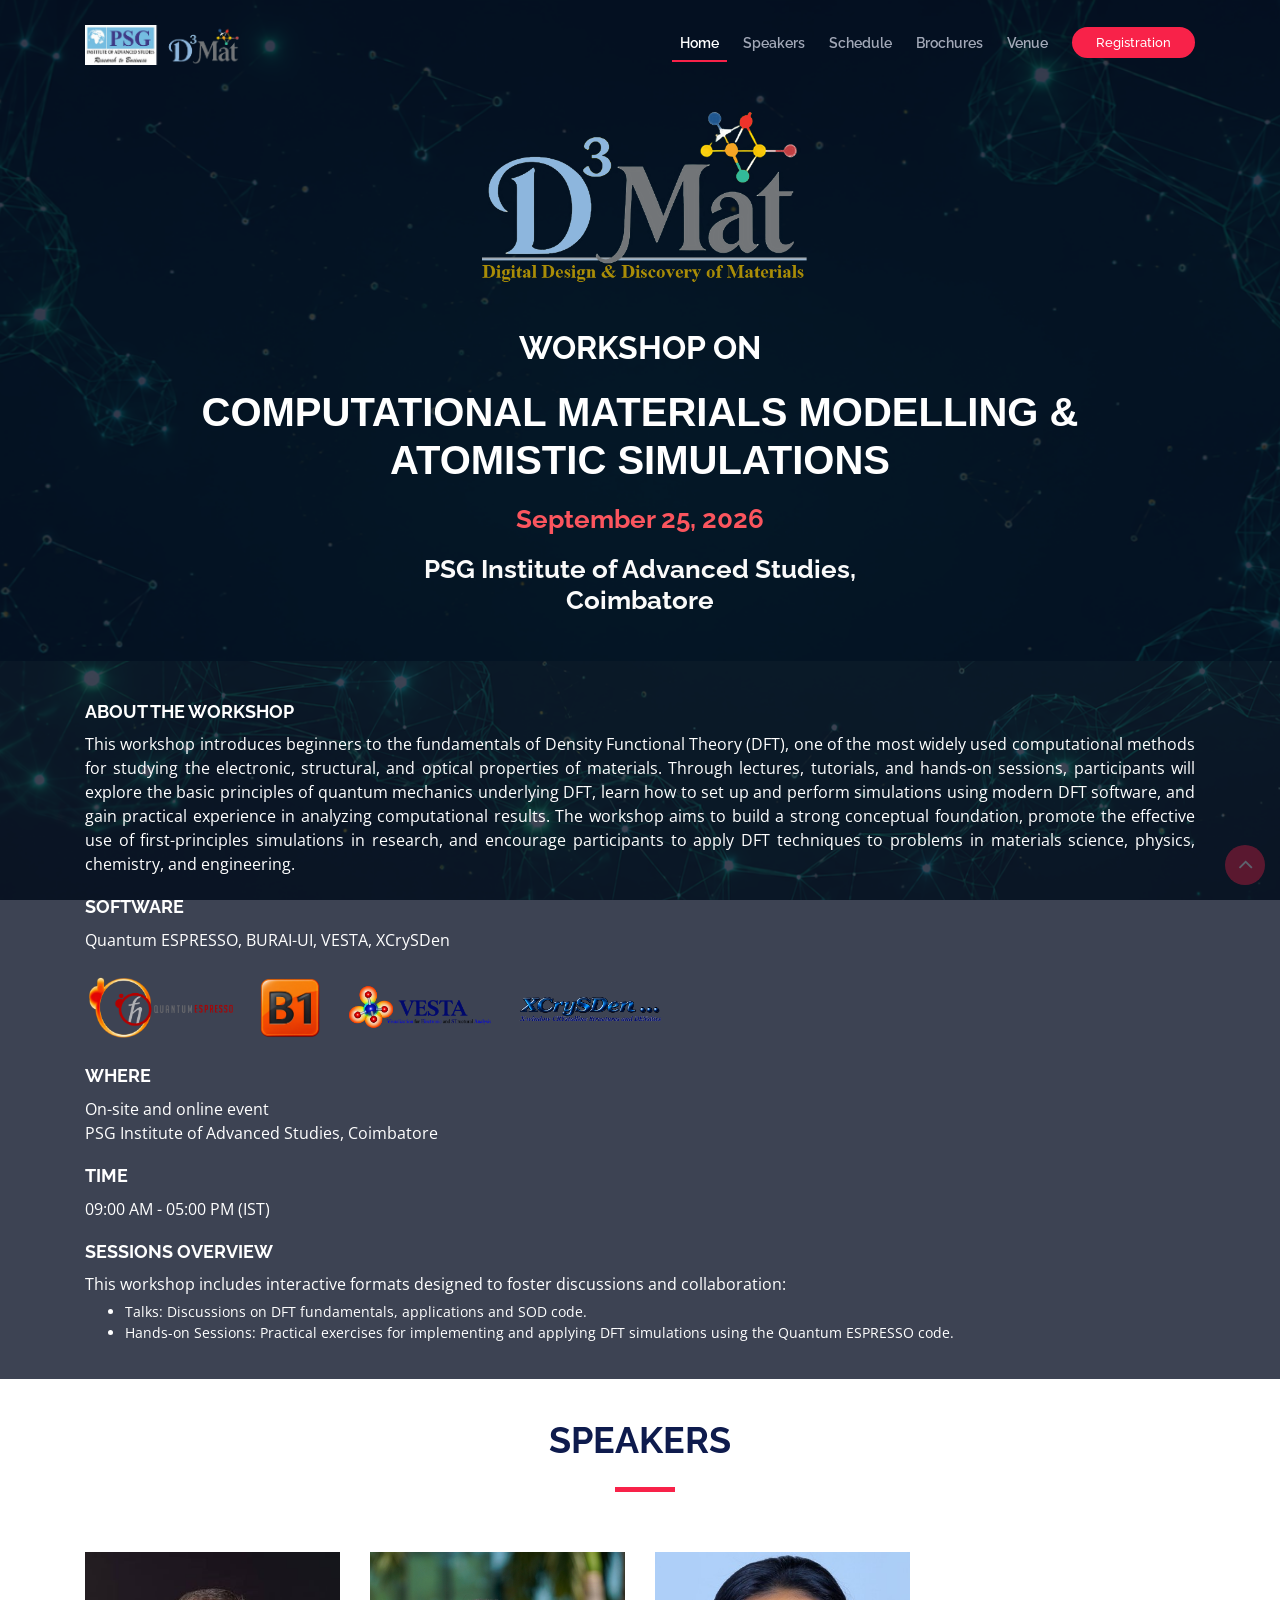
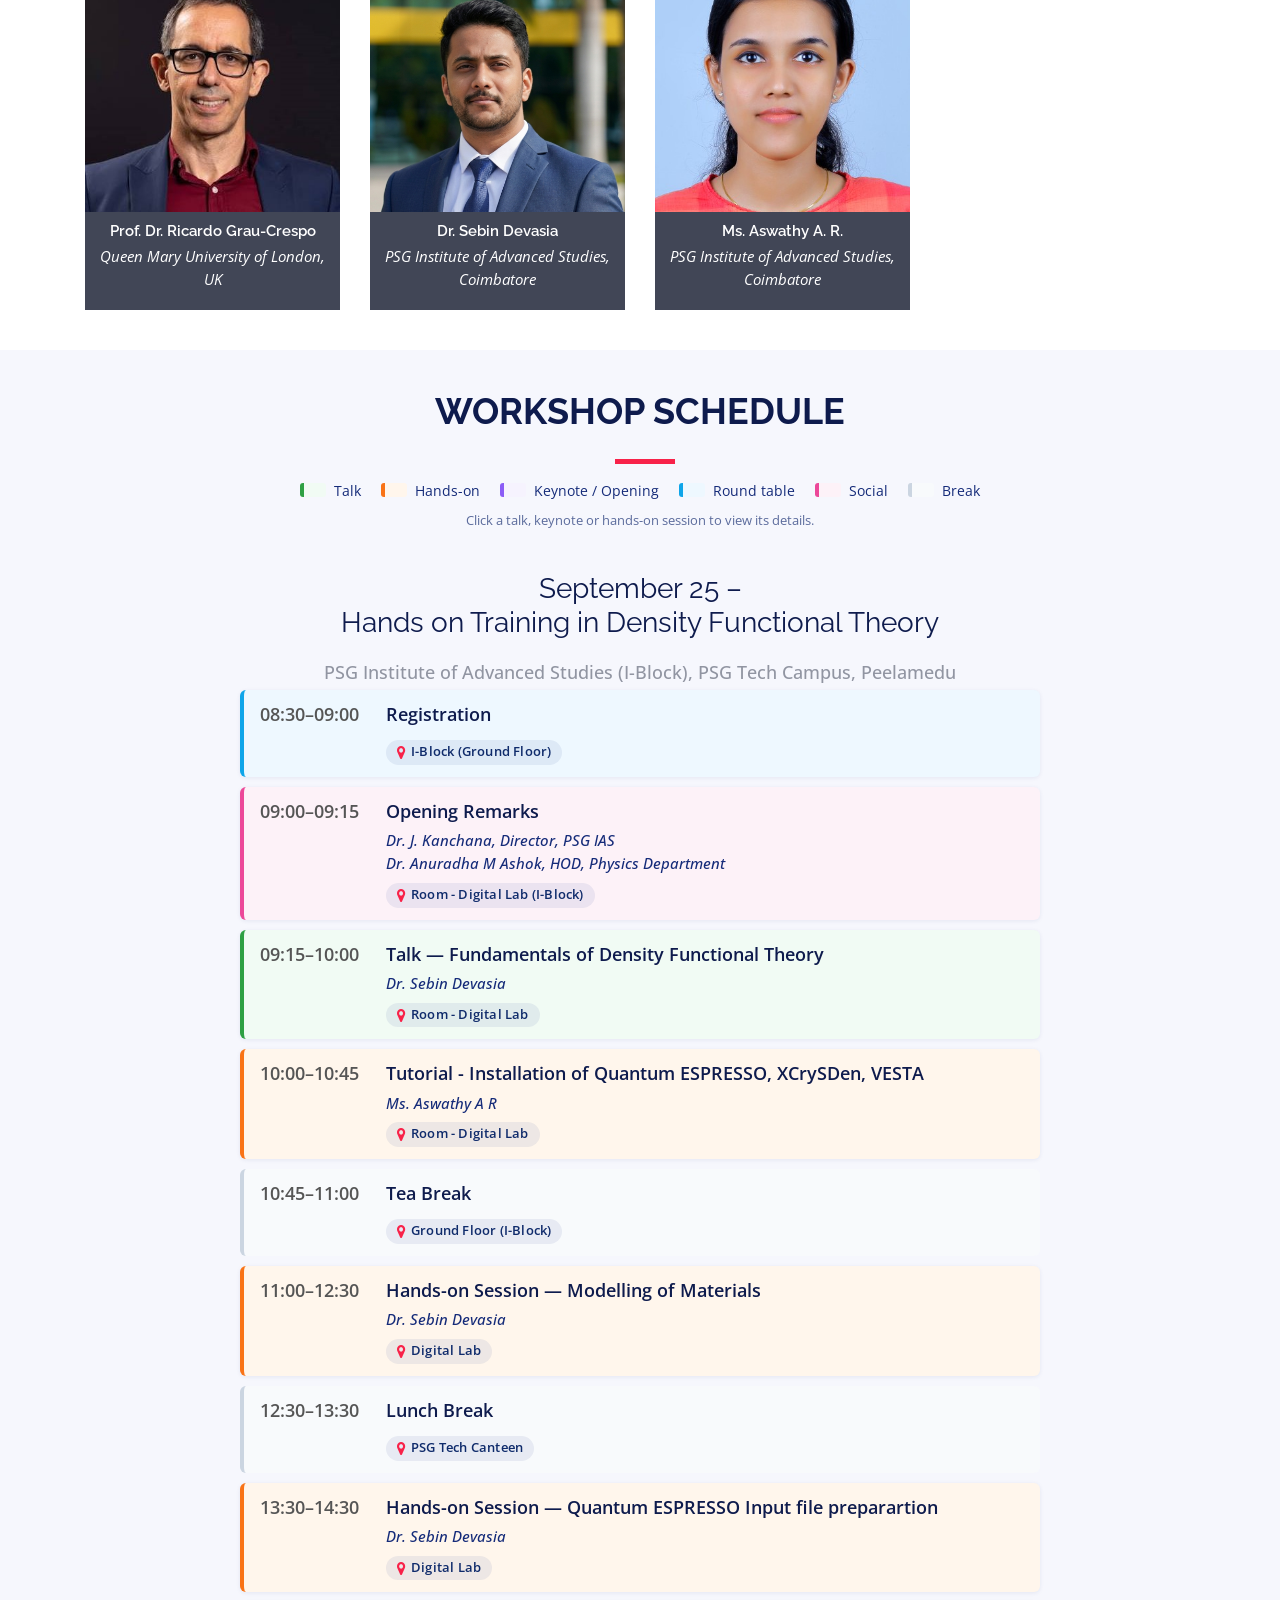
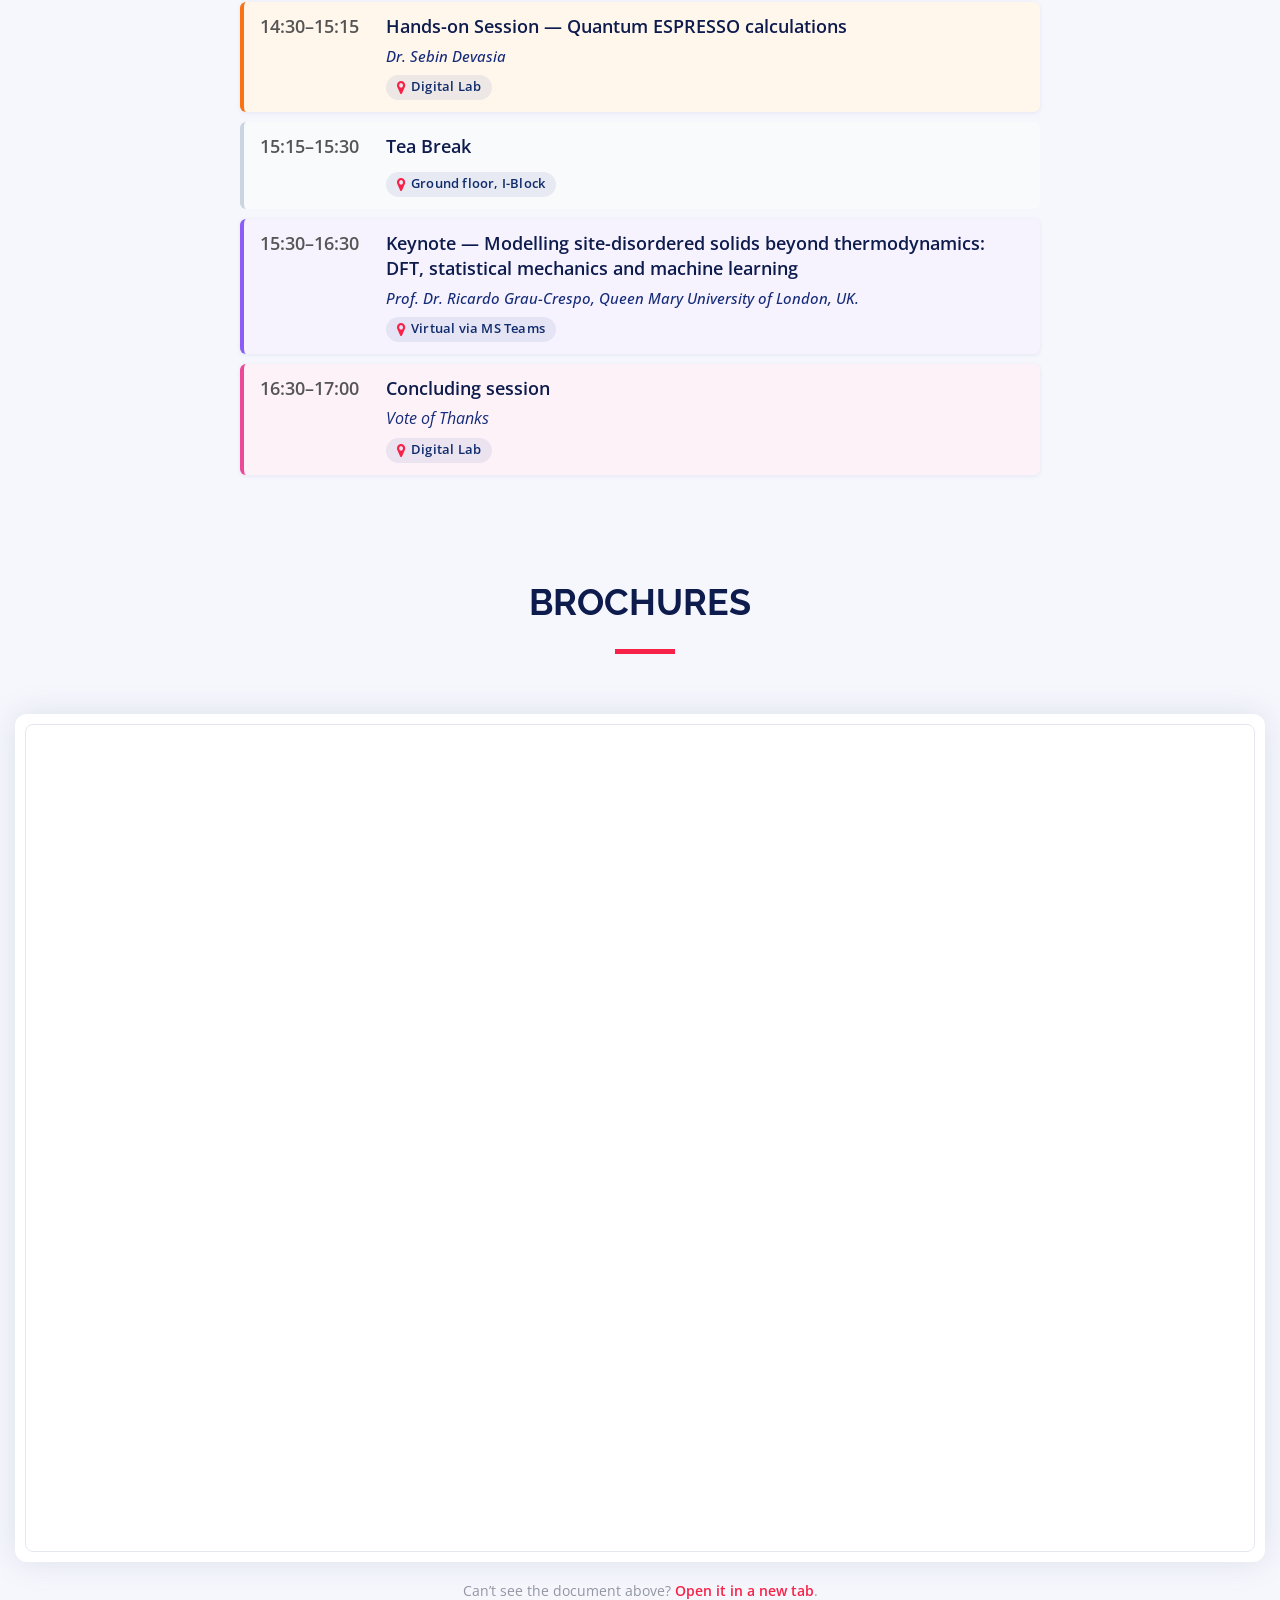
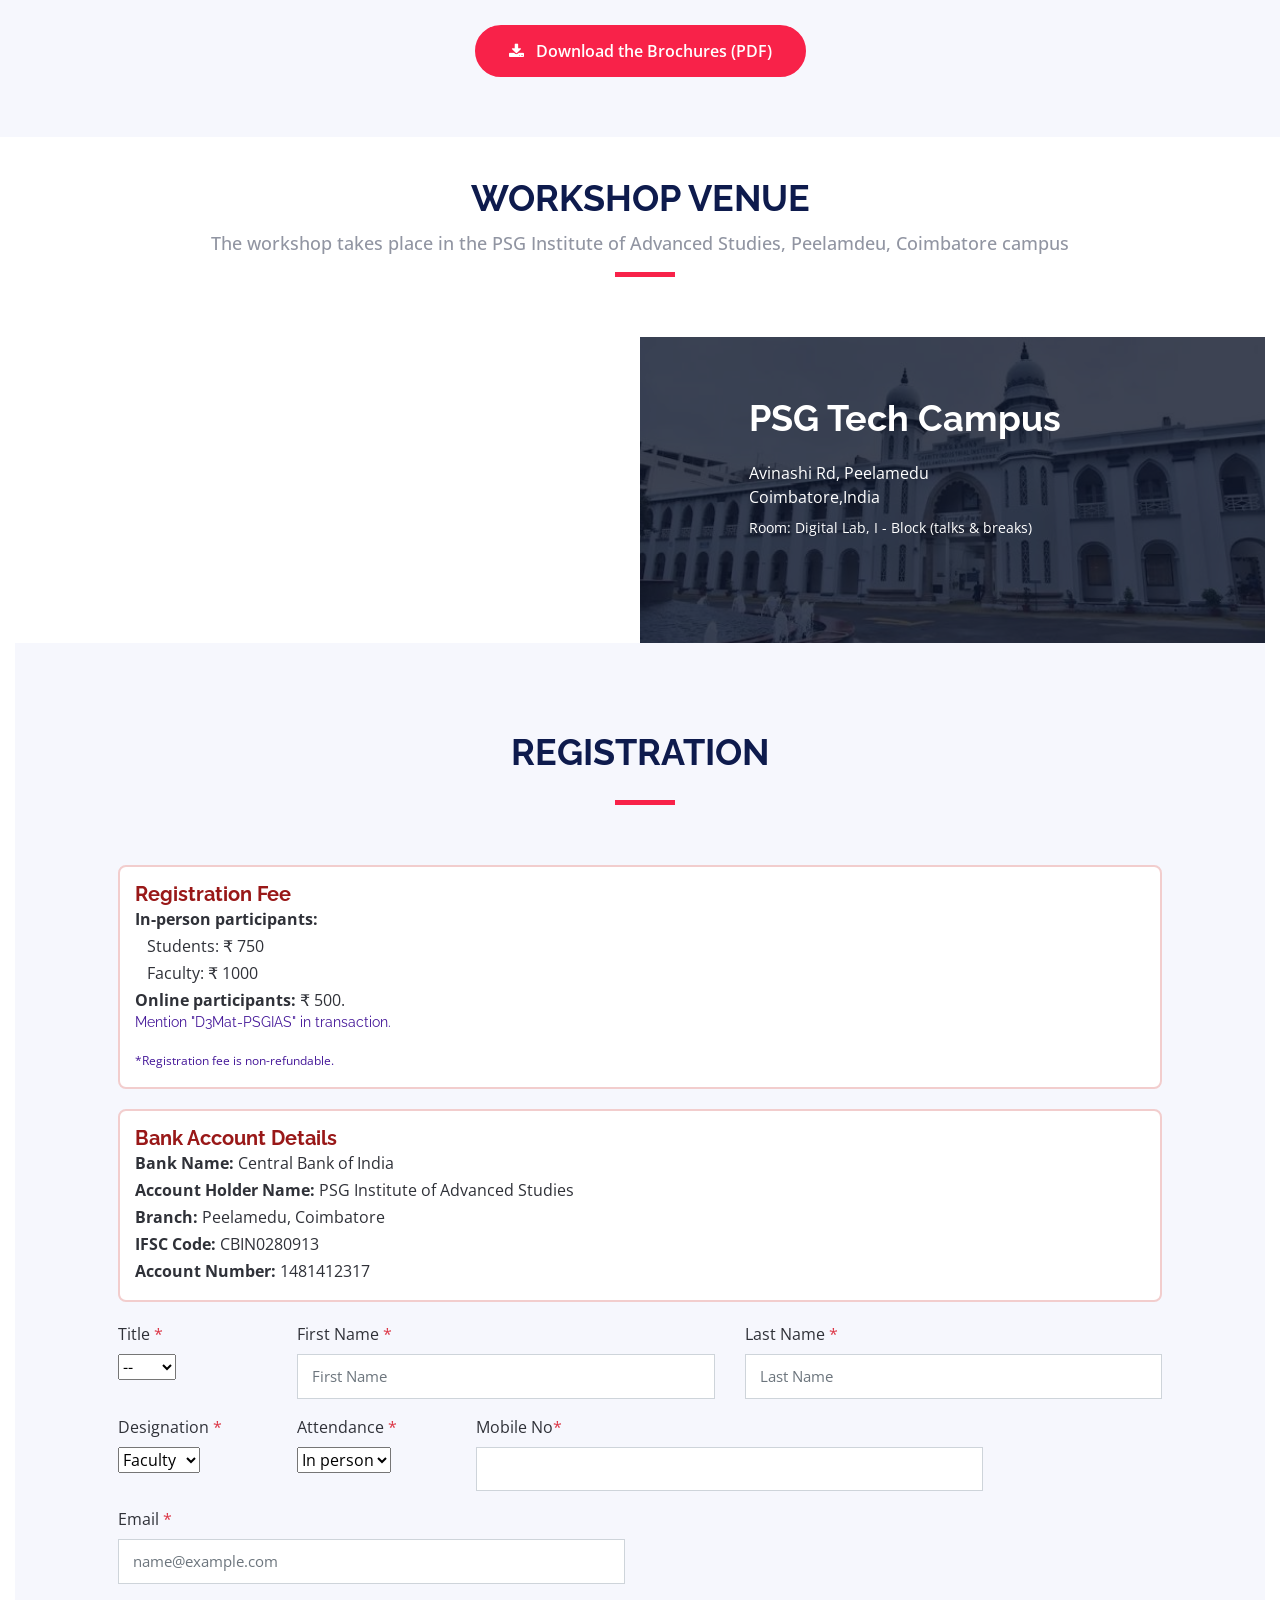
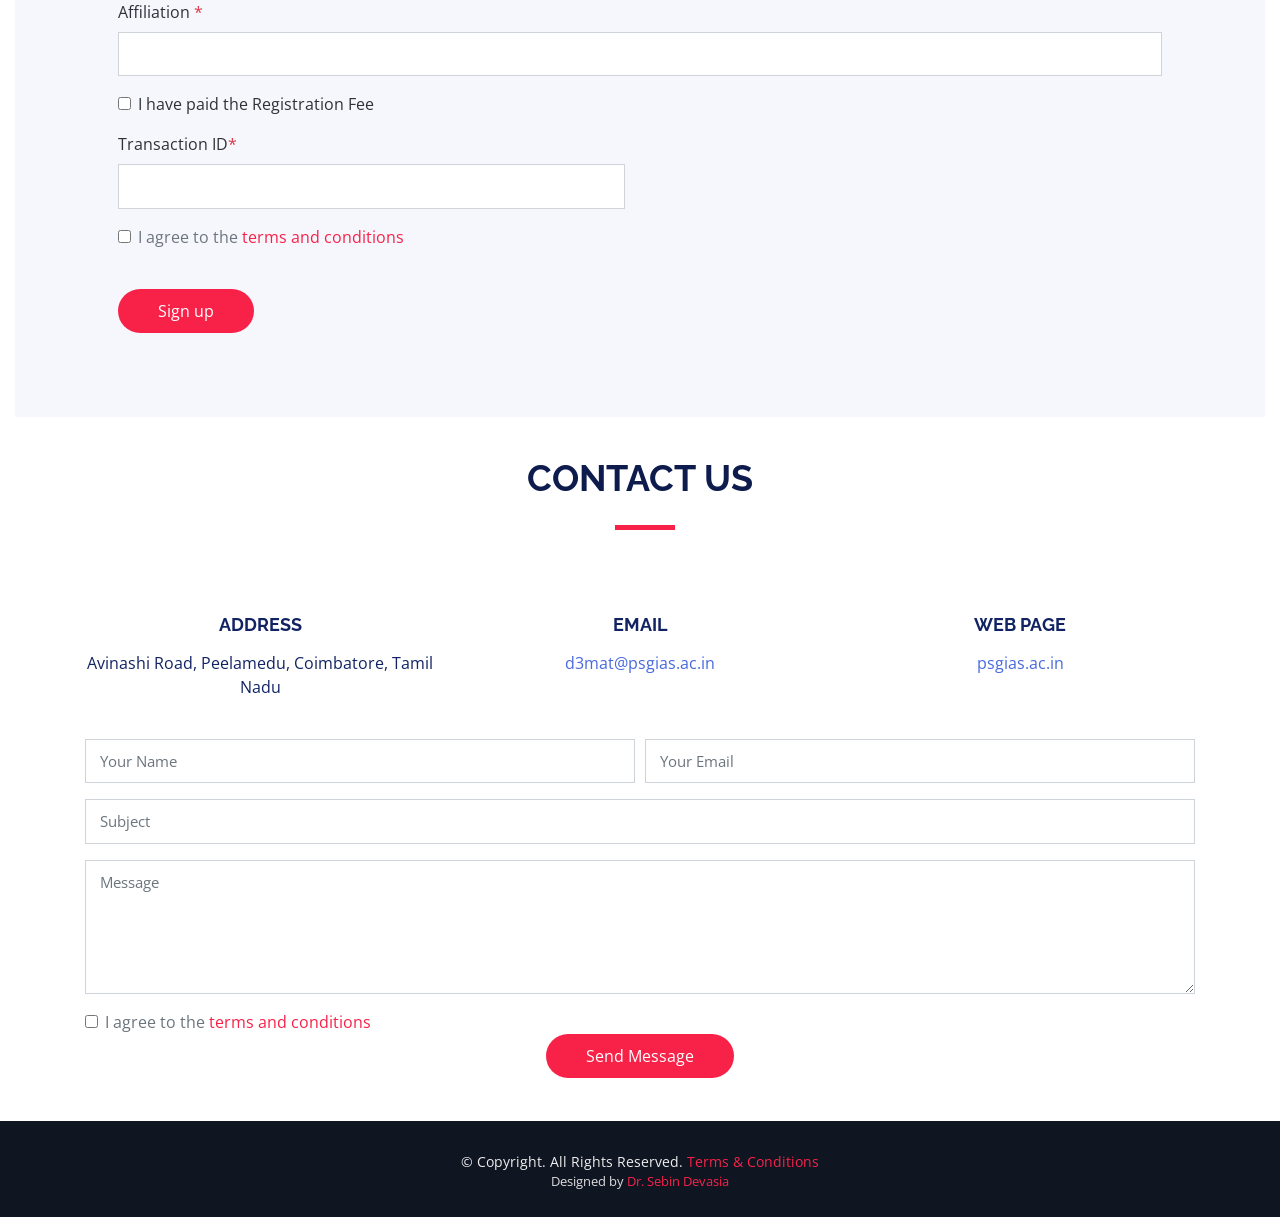
==== commit 10b55506: "brochures2" ====
--- a/index.html
+++ b/index.html
@@ -95,8 +95,8 @@
           <li><a href="#schedule">Schedule</a></li>
           <!--<li><a href="certificates.html">Certificates</a></li> -->
           <!--<li><a href="#gallery">Photos</a></li> -->
+          <li><a href="#abstracts">Brochures</a></li>
           <li><a href="#venue">Venue</a></li>
-          <li><a href="#abstracts">Brochures</a></li>
           <!--<li><a href="#posters">Brochures</a></li> -->
           <!--<li><a href="#getting-around">Getting Around</a></li> -->
           <!--<li><a href="#hotels">Hotels</a></li> -->
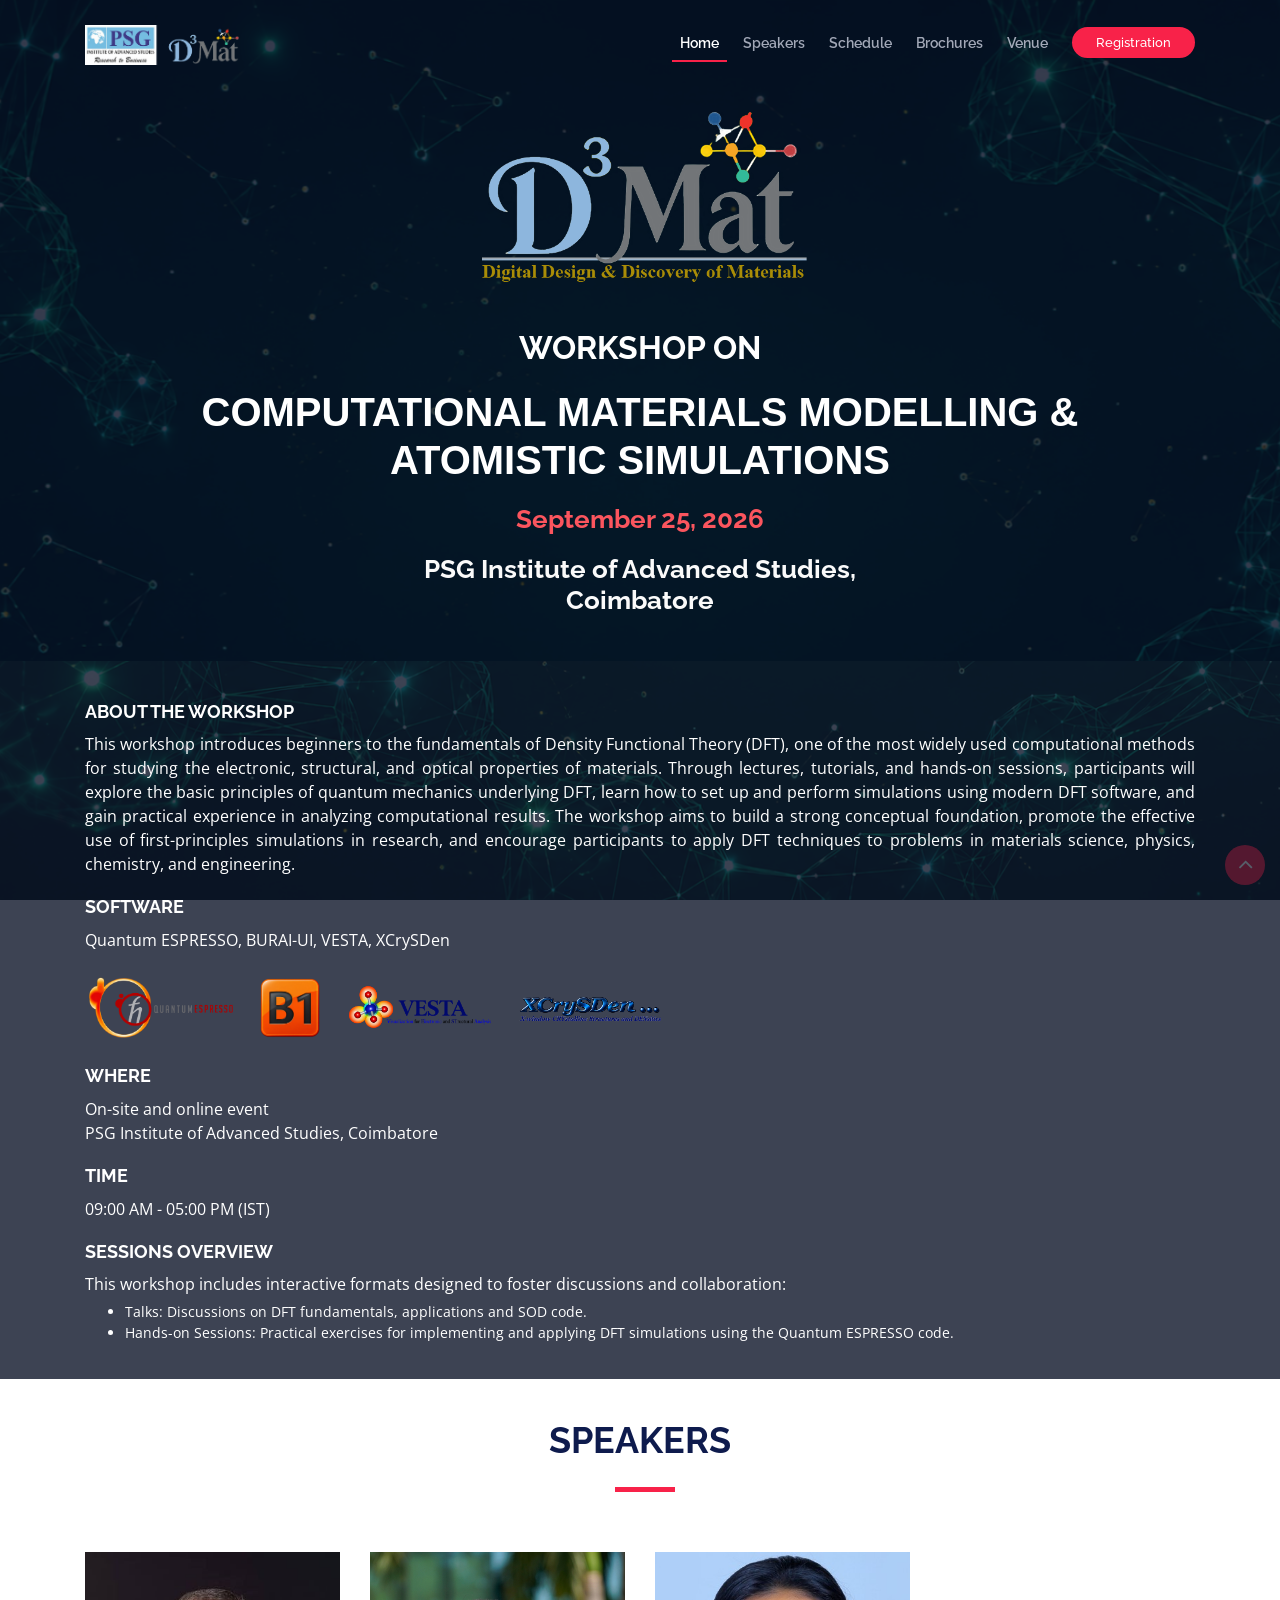
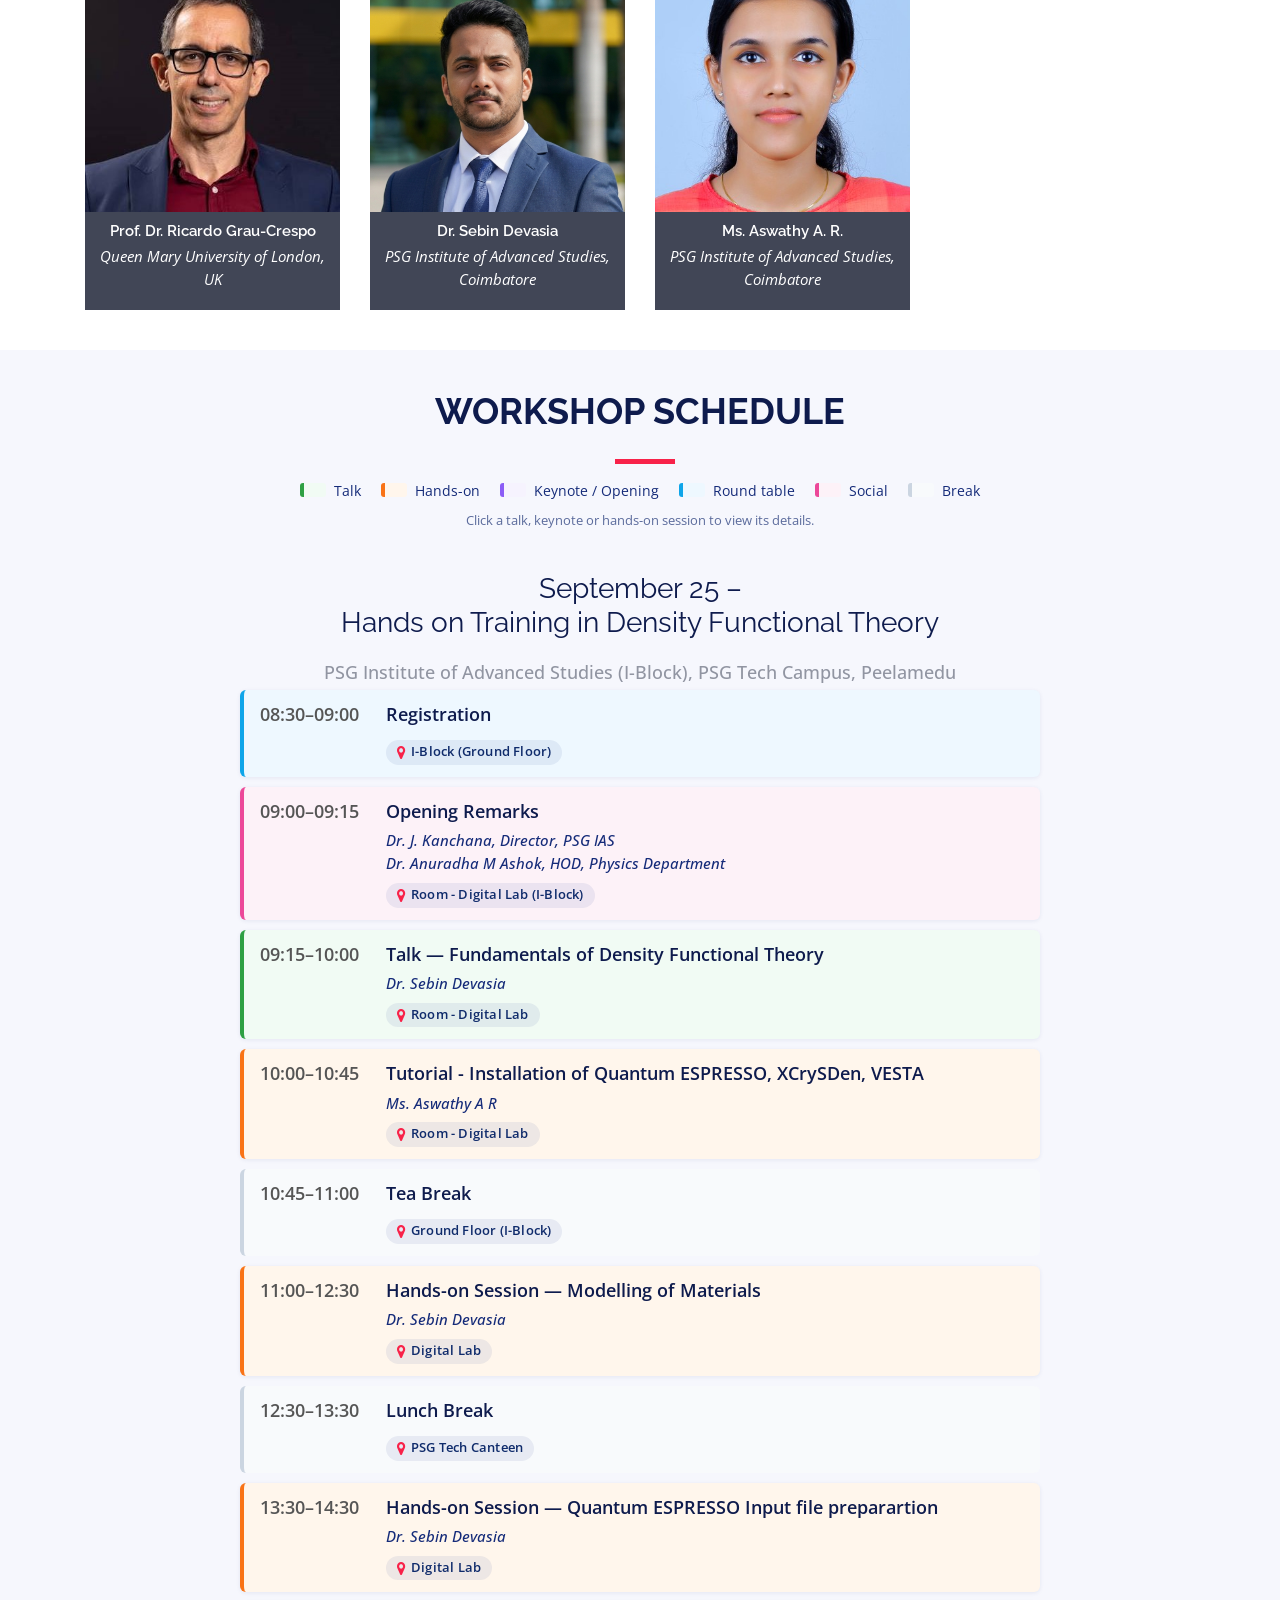
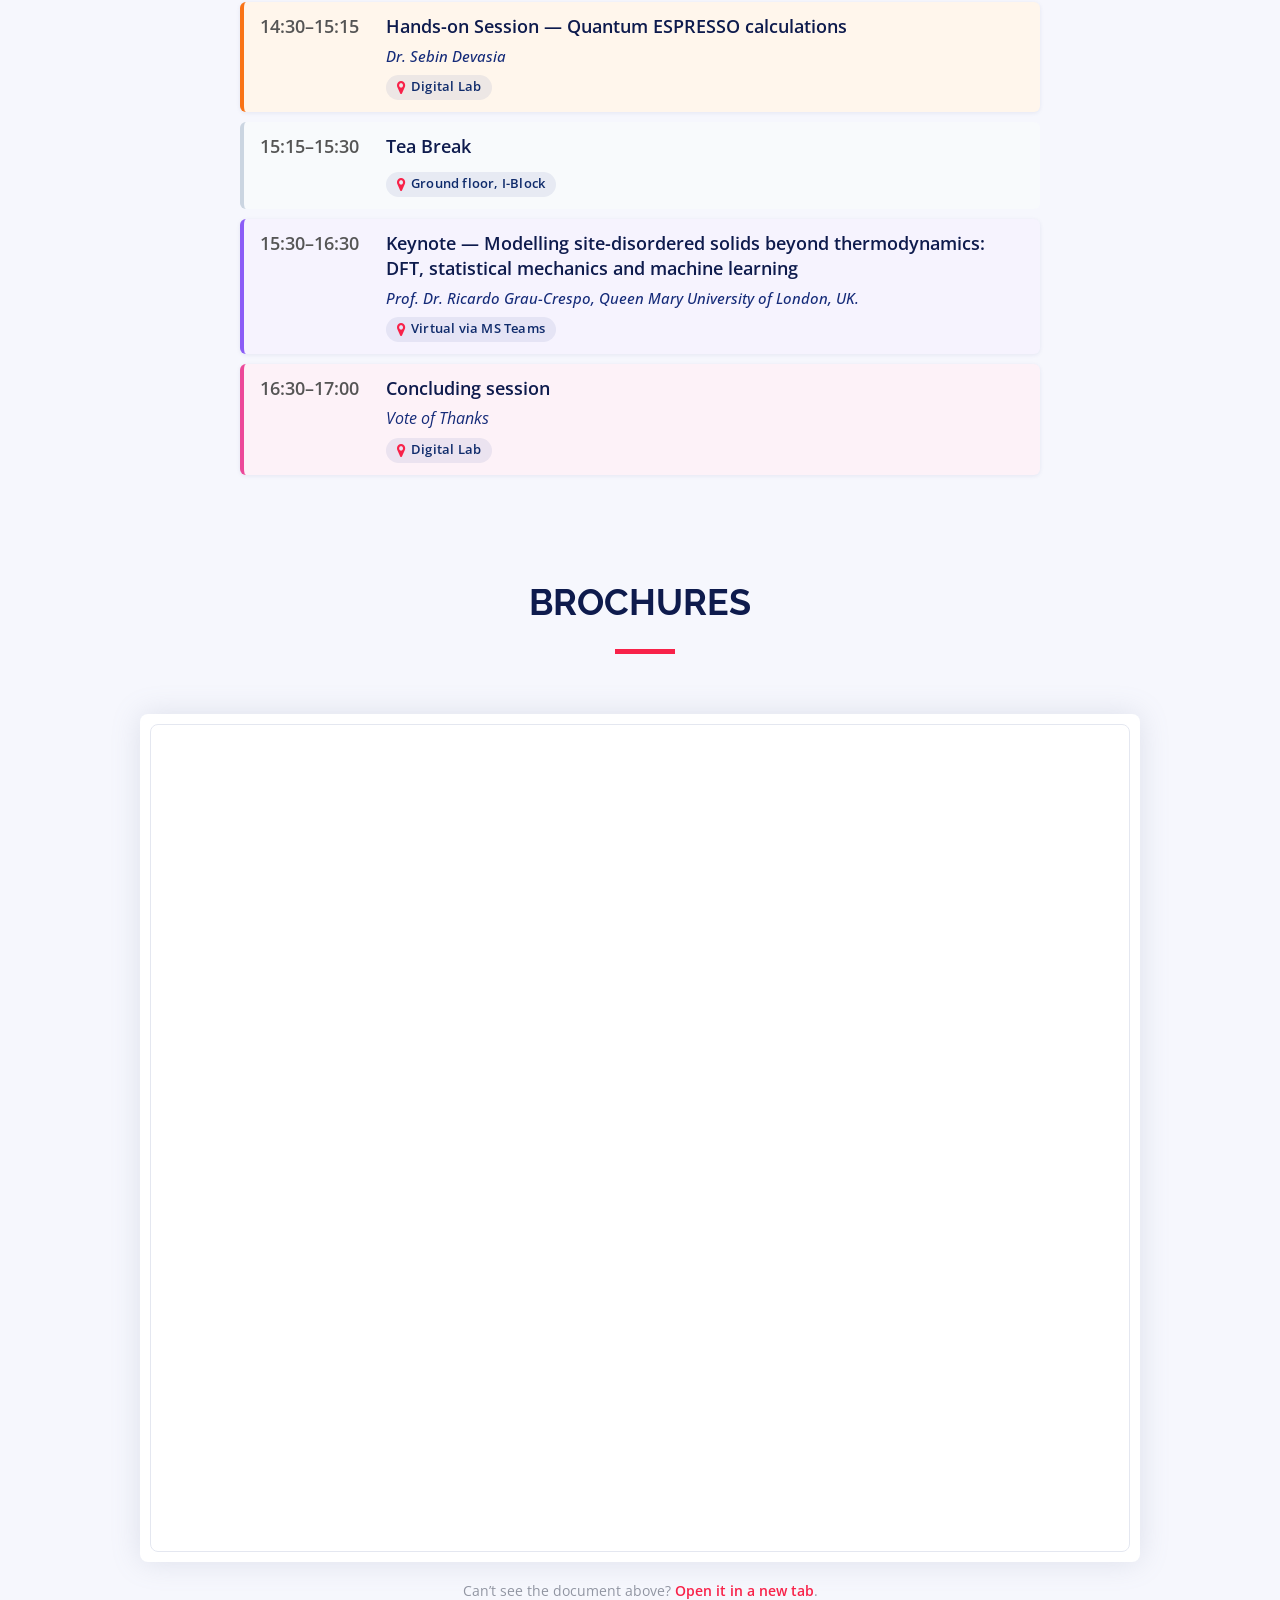
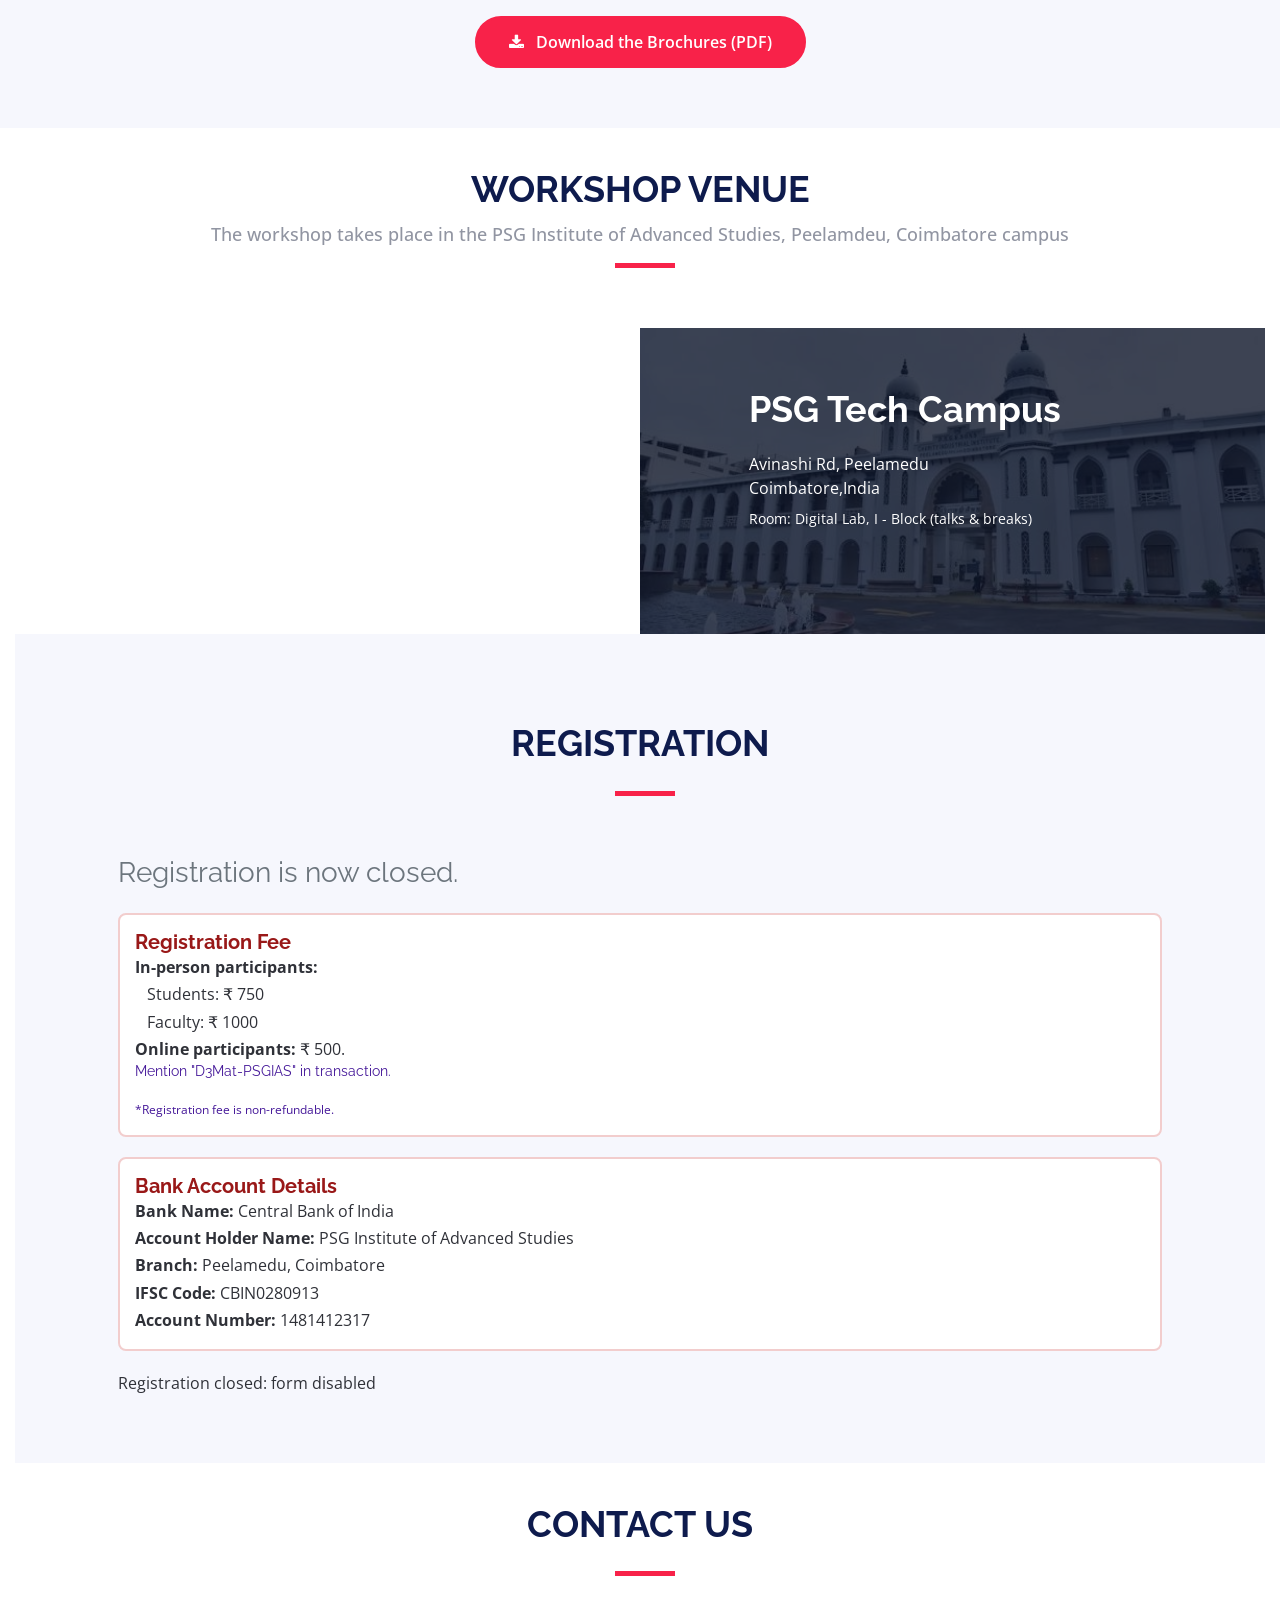
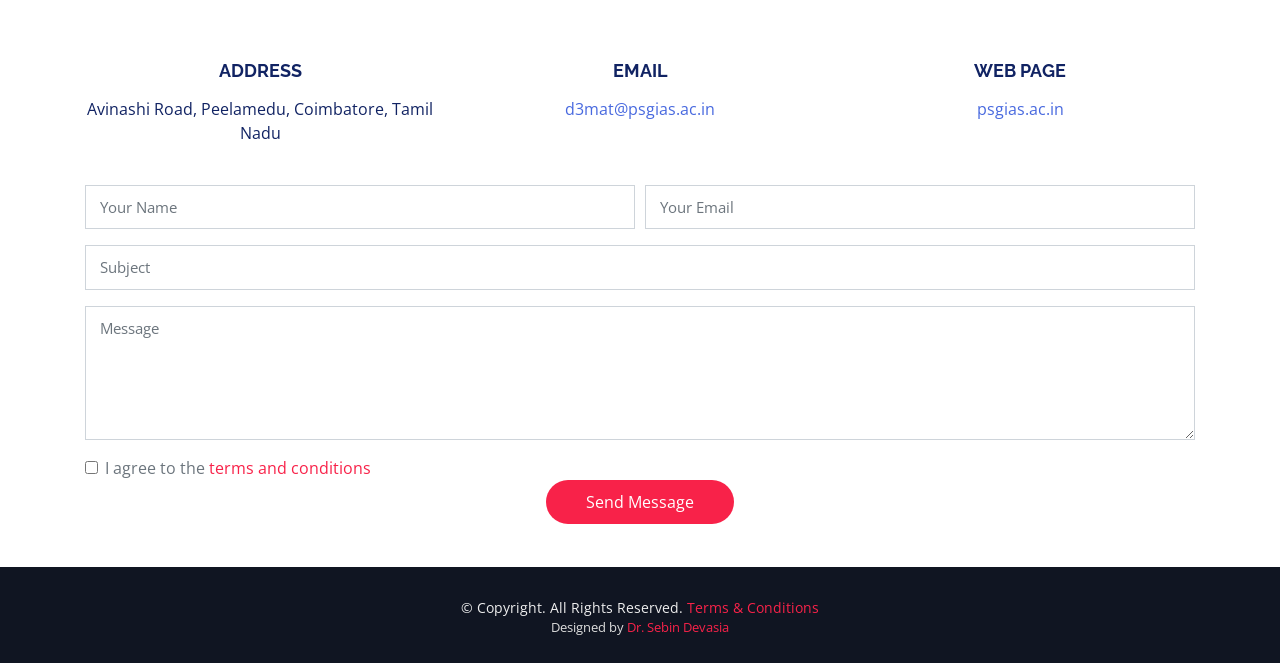
==== commit 1a78eee3: "regclose" ====
--- a/index.html
+++ b/index.html
@@ -672,7 +672,7 @@
                     <h2>Registration</h2>
                   </div>
                   <h3 class="fs-6 fw-normal text-secondary mb-4" style="color:red;">
-                    <!--Registration is now closed.-->
+                    Registration is now closed.
                   </h3>
 
                   <div class="bank-details">
@@ -703,8 +703,8 @@
                       you!
                     </div>
                     <div id="errorregistration"></div>
-                    <!-- Registration closed: form disabled-->
-                    <form role="form" class="registrationForm" id="registration-form">
+                    Registration closed: form disabled
+                    <!--<form role="form" class="registrationForm" id="registration-form">
                       <div class="row gy-3 gy-md-4 overflow-hidden">
                         <div class="form-group col-2">
                           <label for="entry.752432897" class="form-label">Title <span
@@ -798,7 +798,7 @@
                           </div>
                         </div>
                       </div>
-                    </form>
+                    </form>-->
 
                   </div>
                 </div>
--- a/css/style.css
+++ b/css/style.css
@@ -1023,10 +1023,11 @@
 }
 
 #abstracts .abstracts-viewer {
-  max-width: 1500px;
+  width: 100%;
+  max-width: 1000px;
   margin: 0 auto;
   background: #fff;
-  border-radius: 12px;
+  border-radius: 8px;
   box-shadow: 0px 0px 30px rgba(127, 137, 161, 0.2);
   padding: 10px;
   overflow: hidden;
@@ -1052,7 +1053,7 @@
 #abstracts .abstracts-fallback {
   font-size: 14px;
   color: #9195a2;
-  margin: 18px 0 24px 0;
+  margin: 18px 0 15px 0;
 }
 
 #abstracts .abstracts-fallback a {
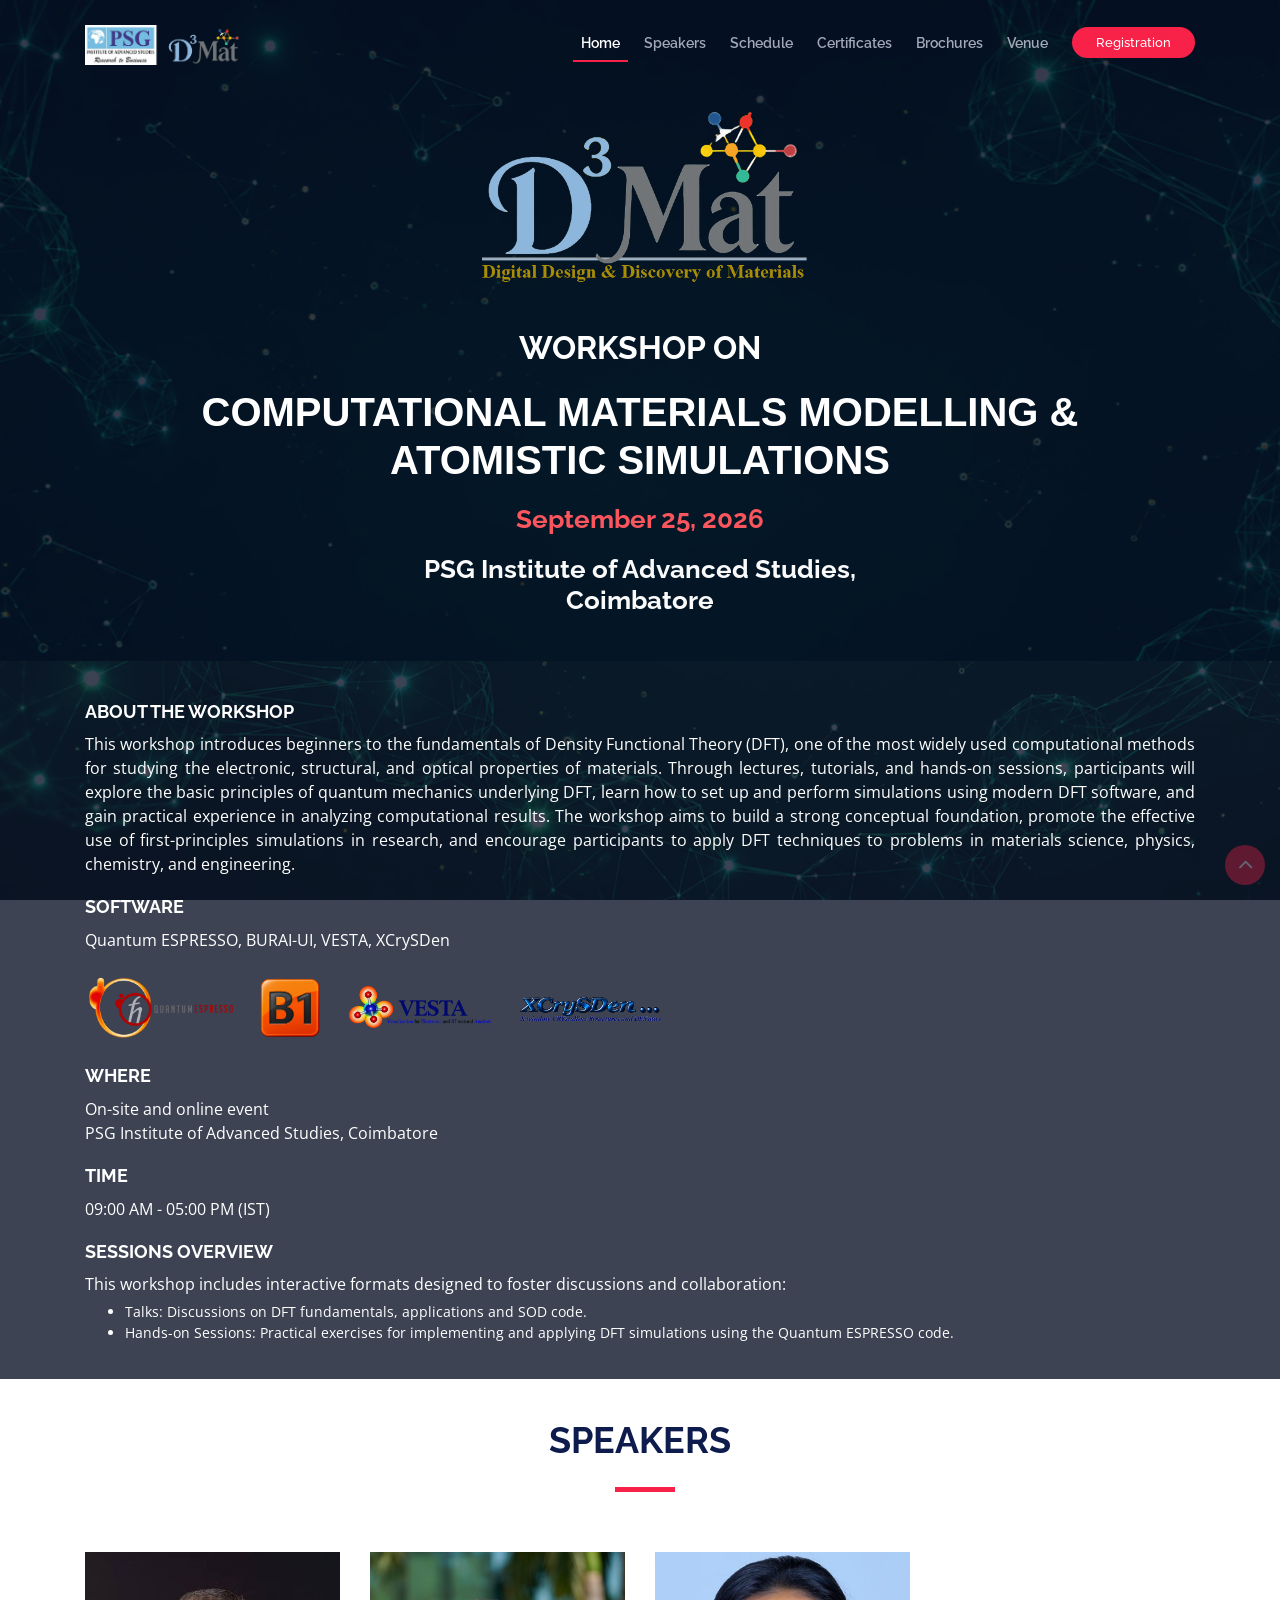
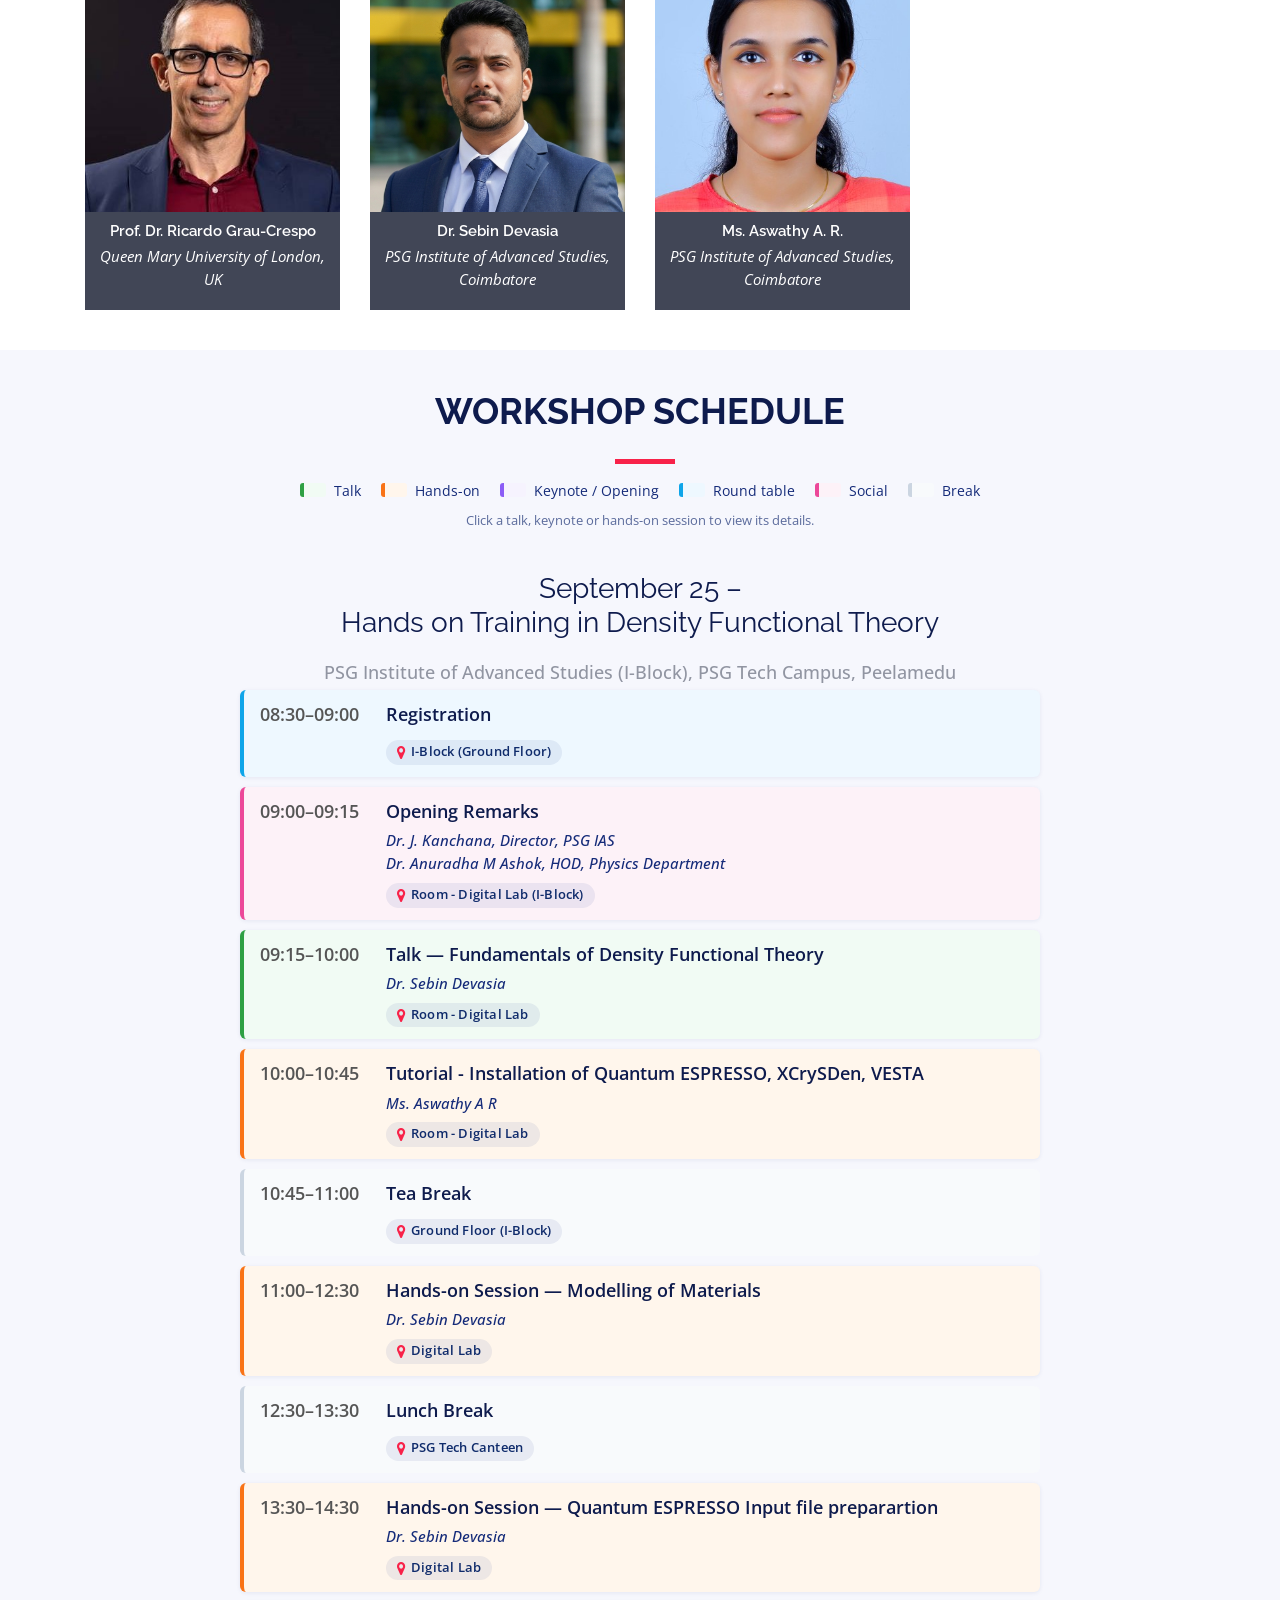
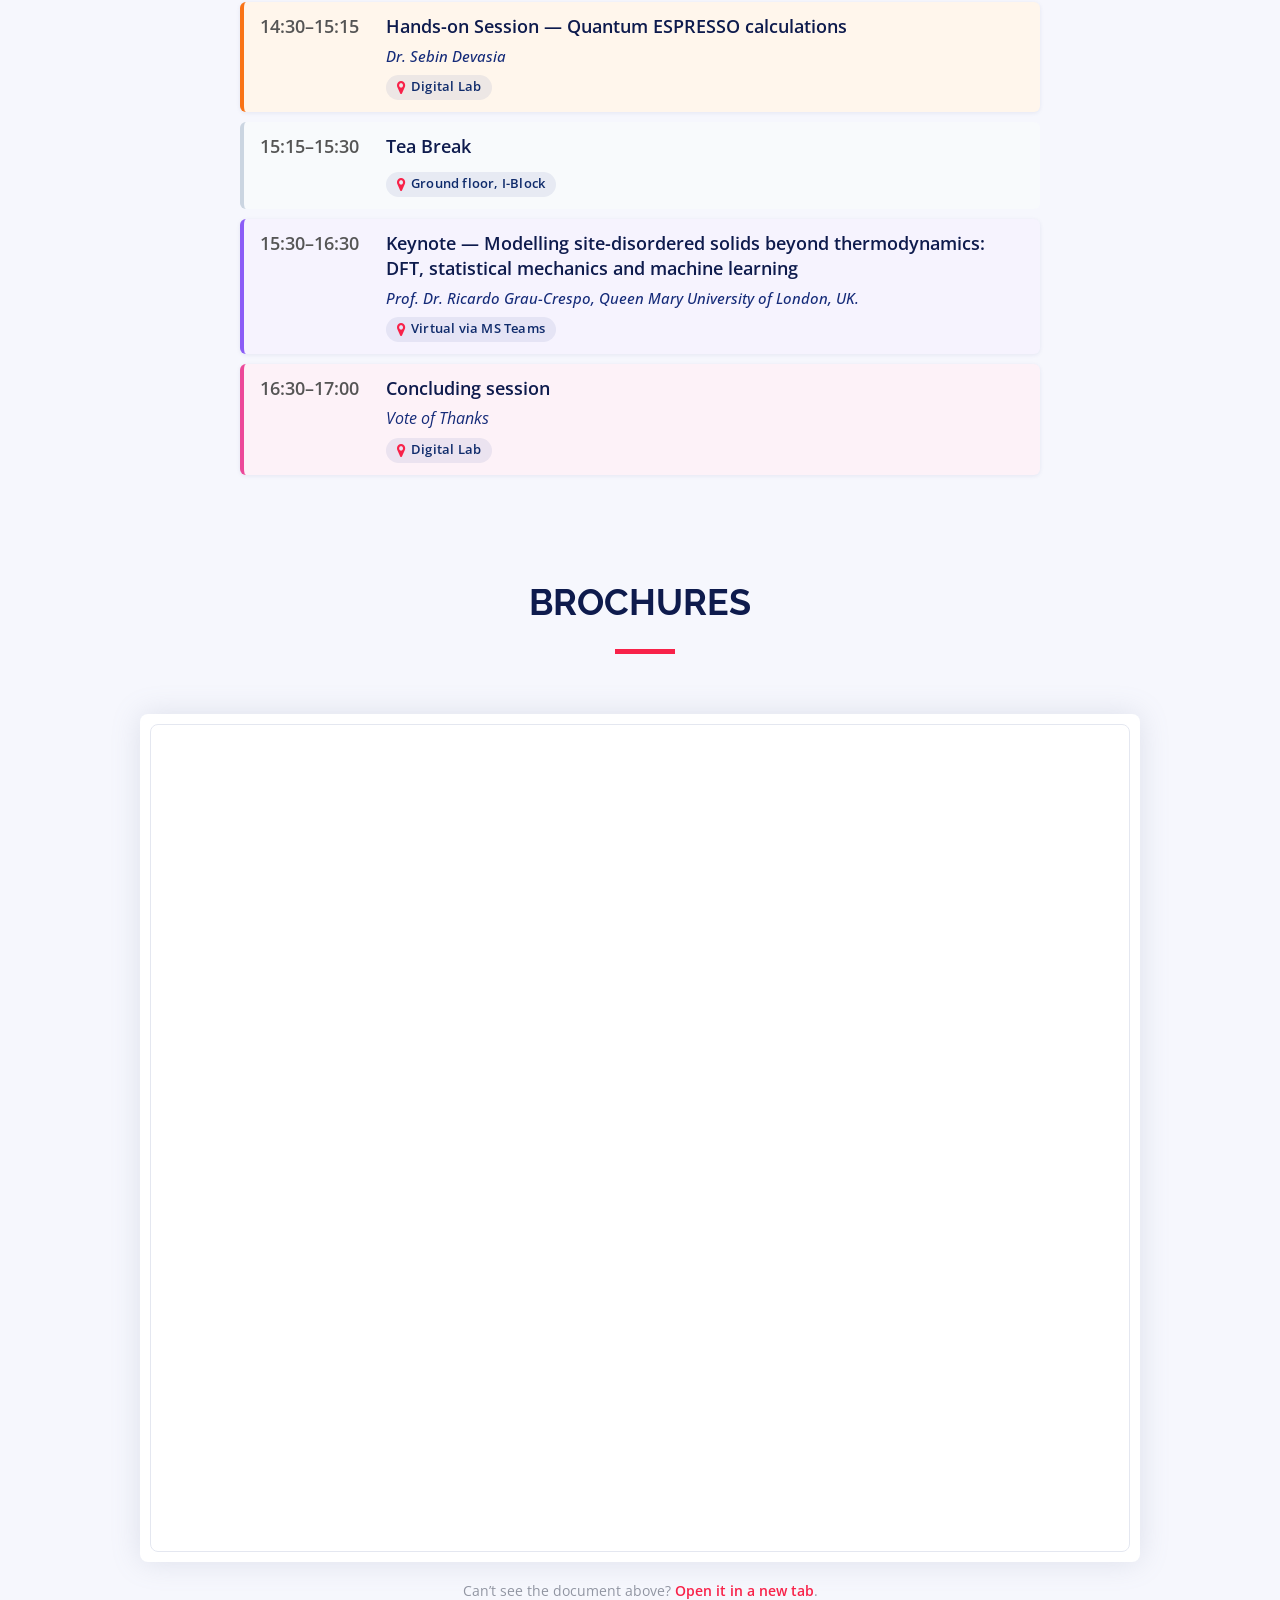
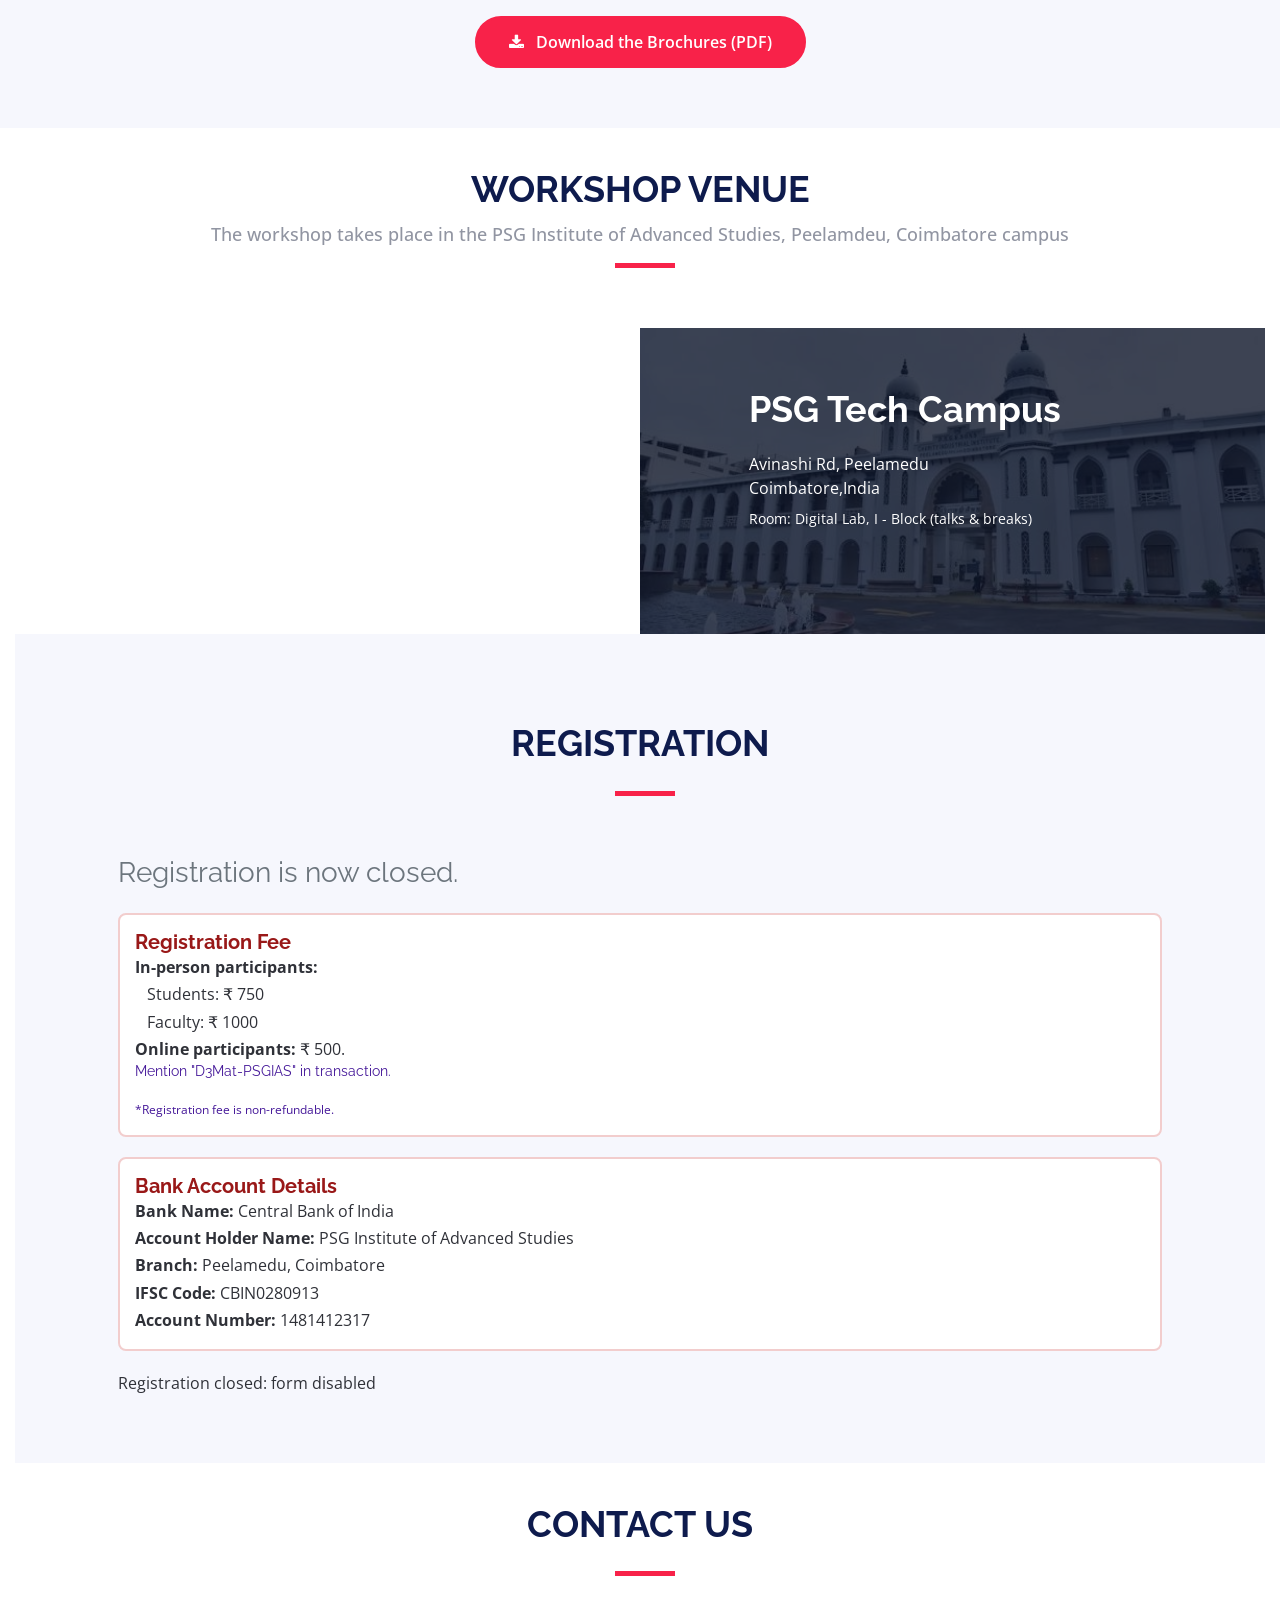
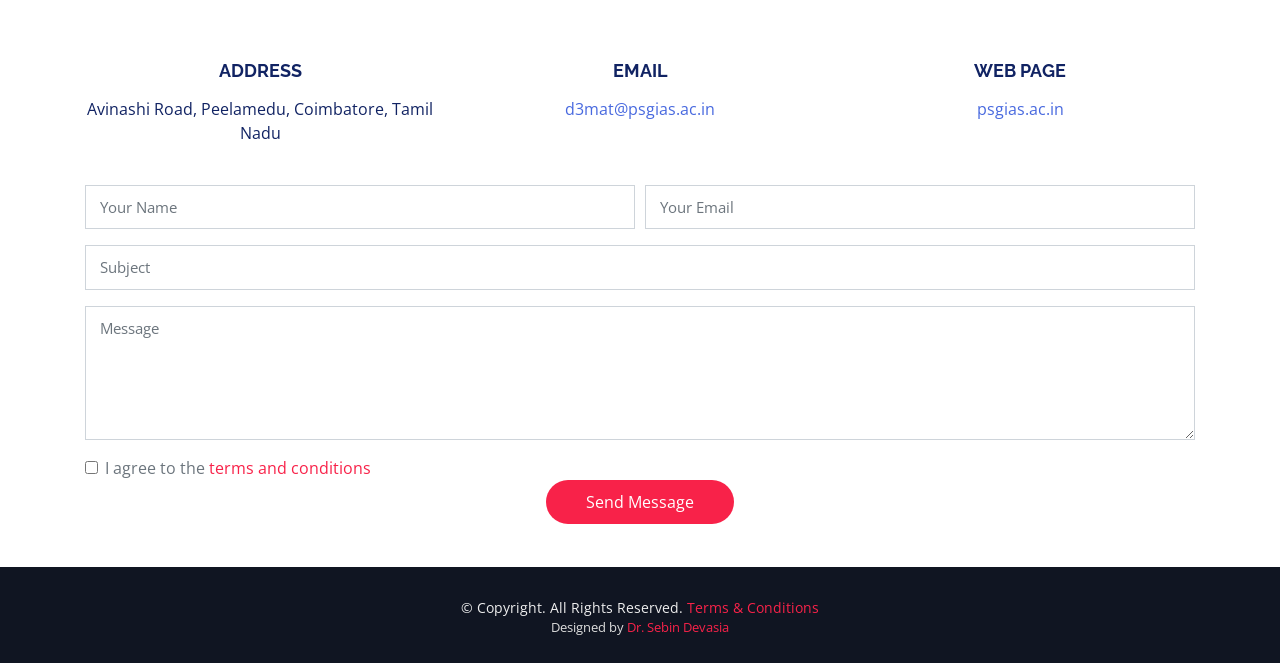
==== commit c4307e59: "certificates" ====
--- a/index.html
+++ b/index.html
@@ -93,7 +93,7 @@
           <li class="menu-active"><a href="#intro">Home</a></li>
           <li><a href="#speakers">Speakers</a></li>
           <li><a href="#schedule">Schedule</a></li>
-          <!--<li><a href="certificates.html">Certificates</a></li> -->
+          <li><a href="certificates.html">Certificates</a></li>
           <!--<li><a href="#gallery">Photos</a></li> -->
           <li><a href="#abstracts">Brochures</a></li>
           <li><a href="#venue">Venue</a></li>
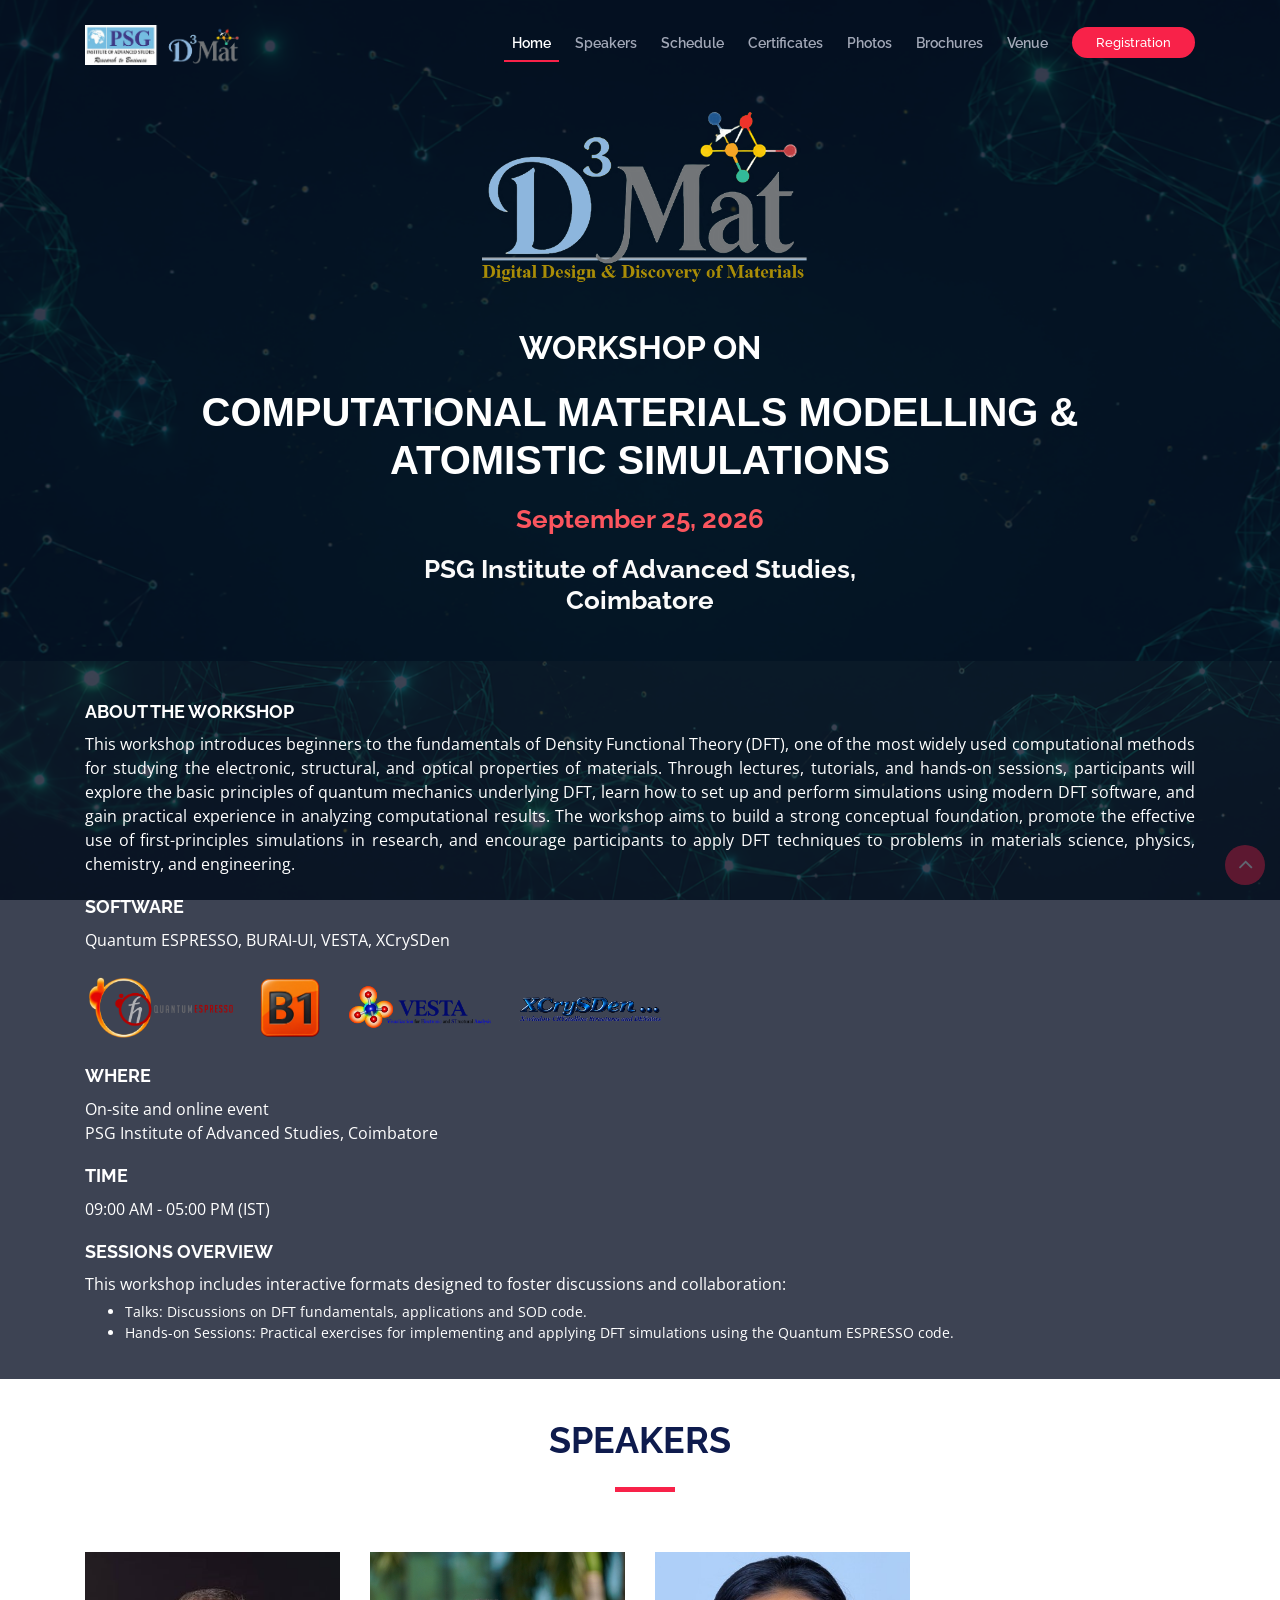
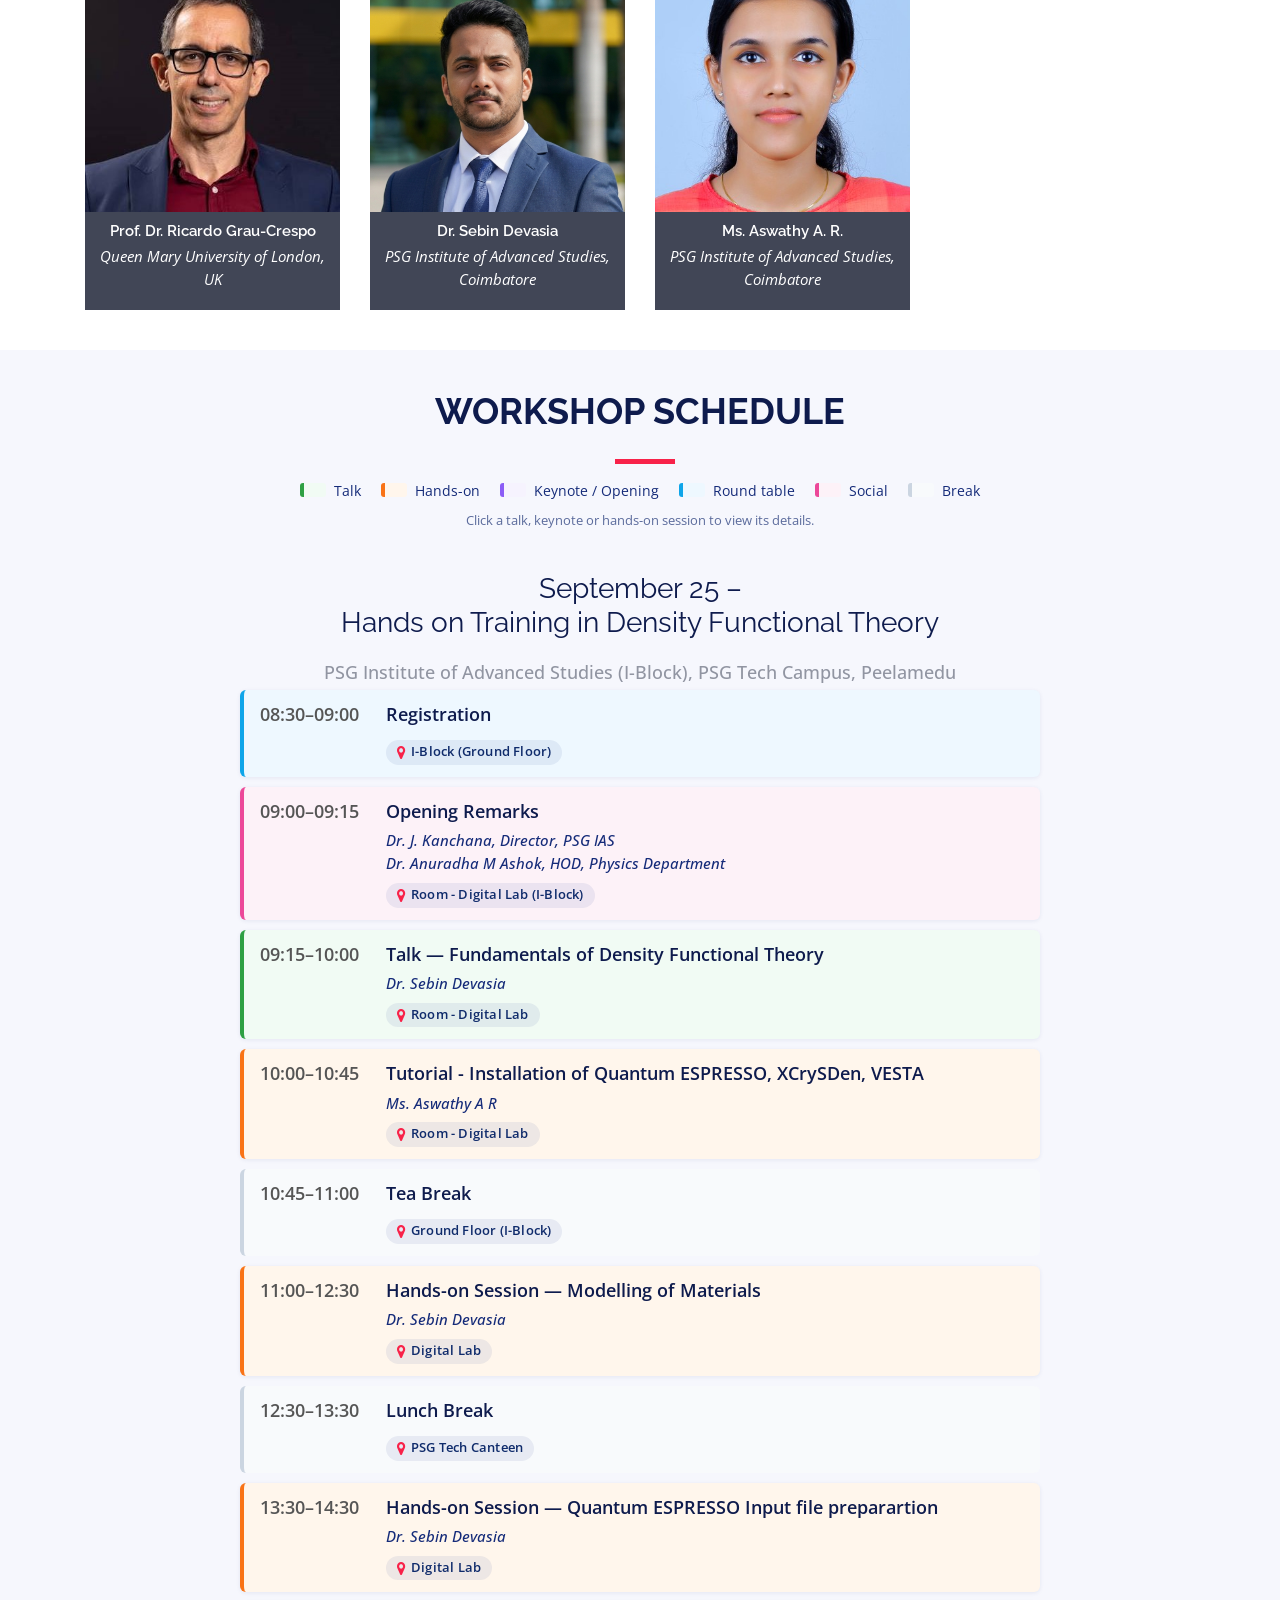
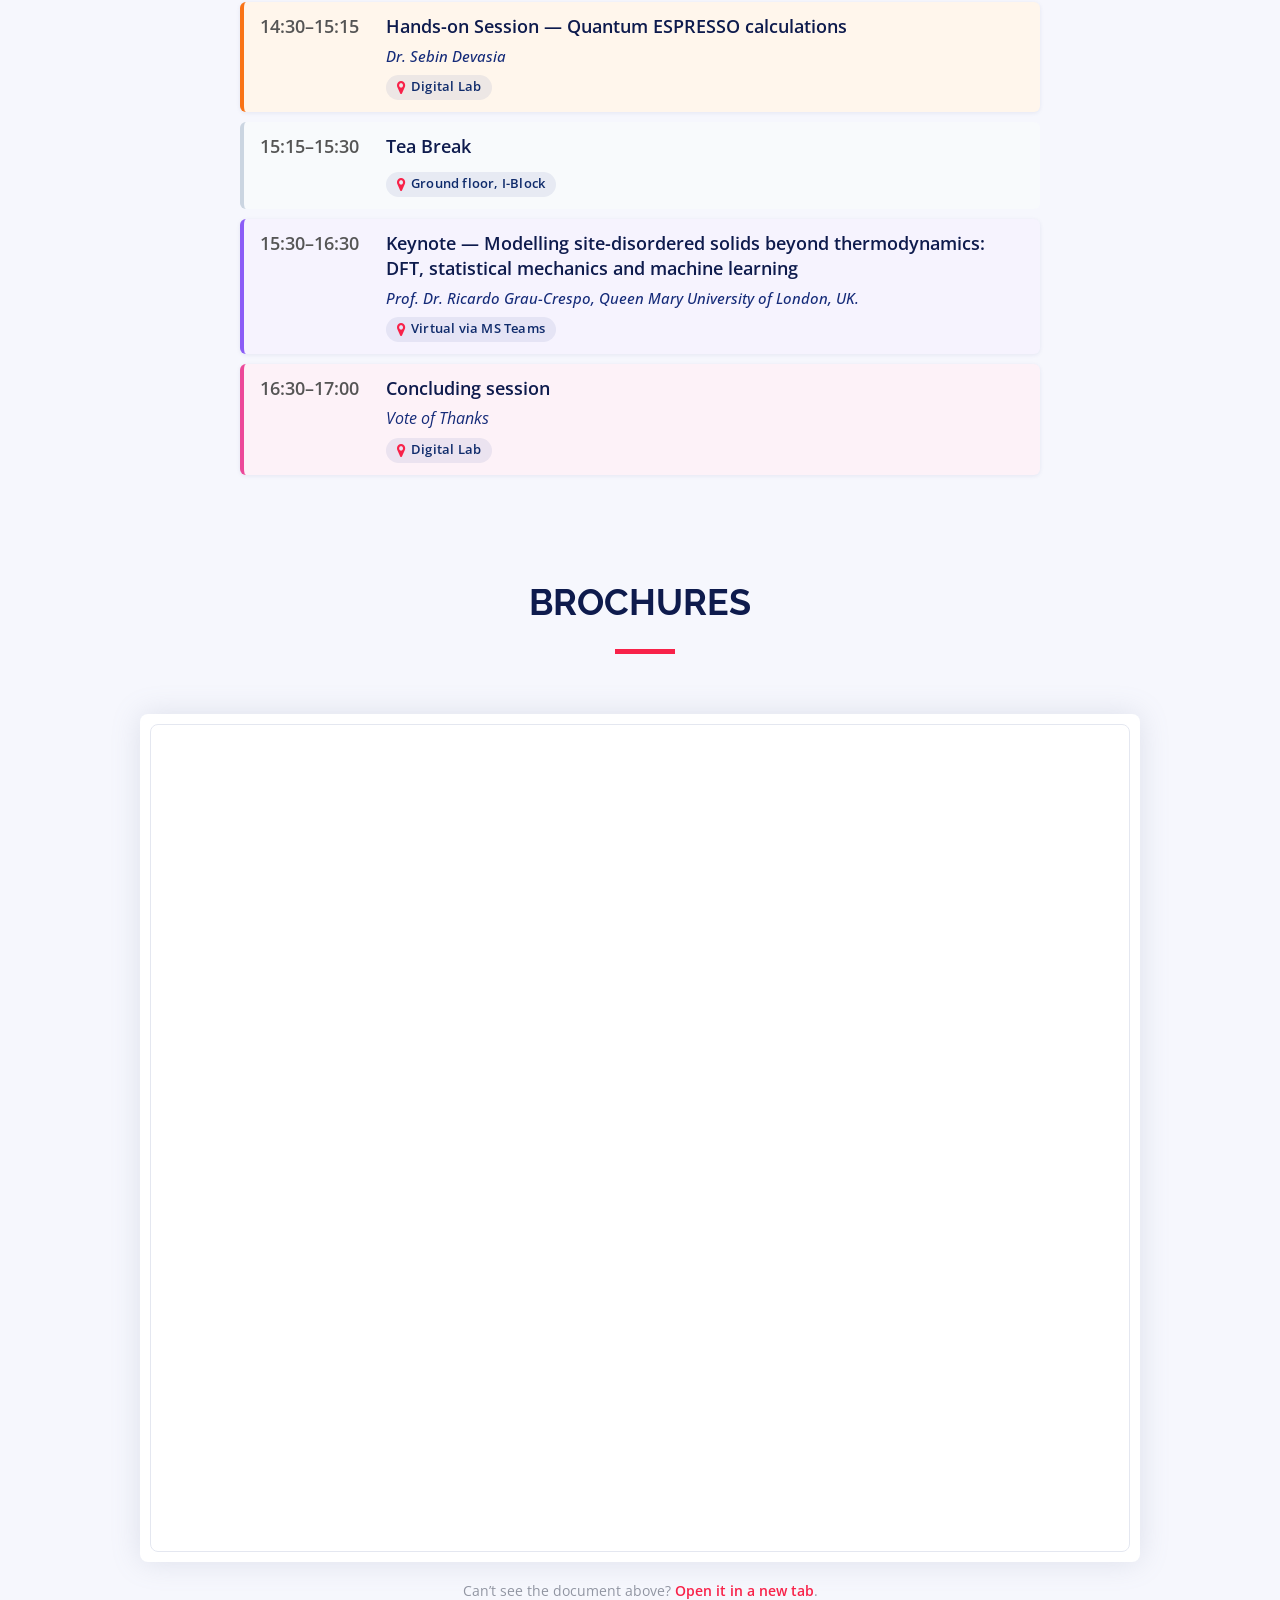
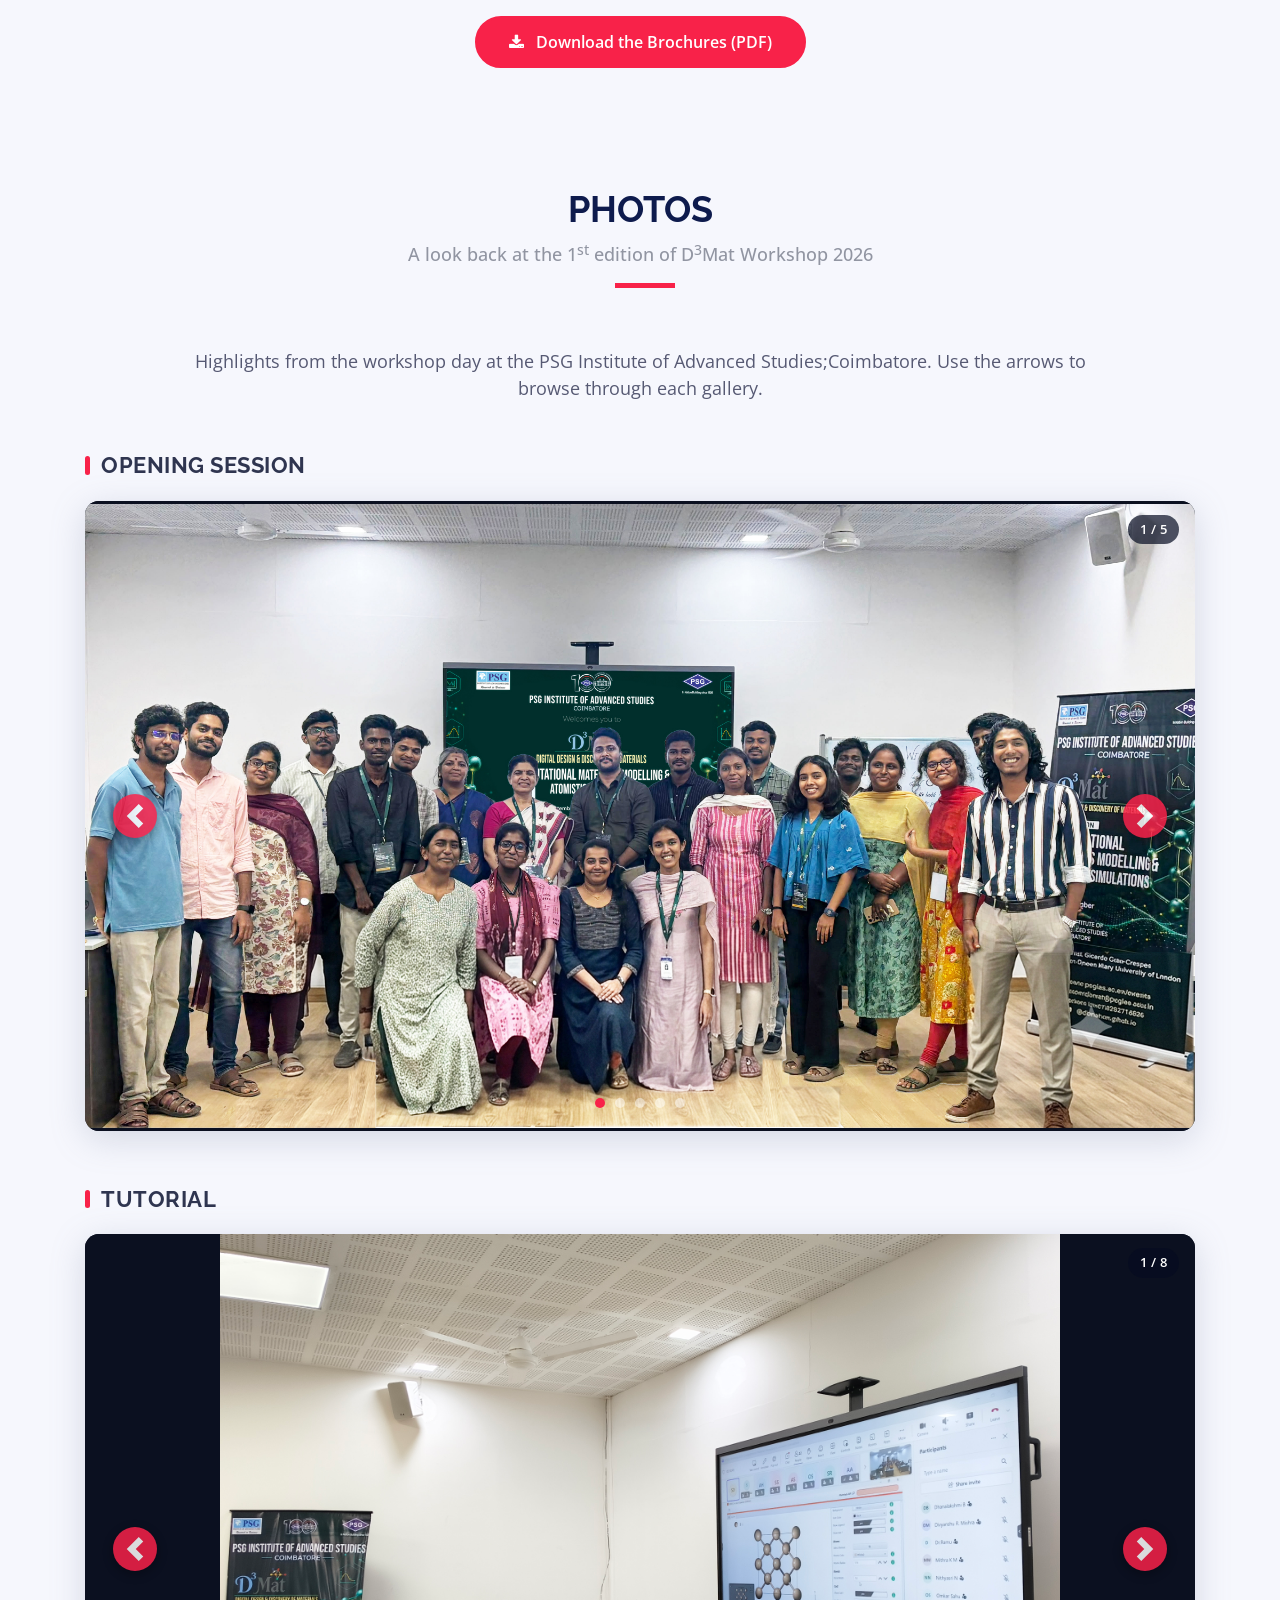
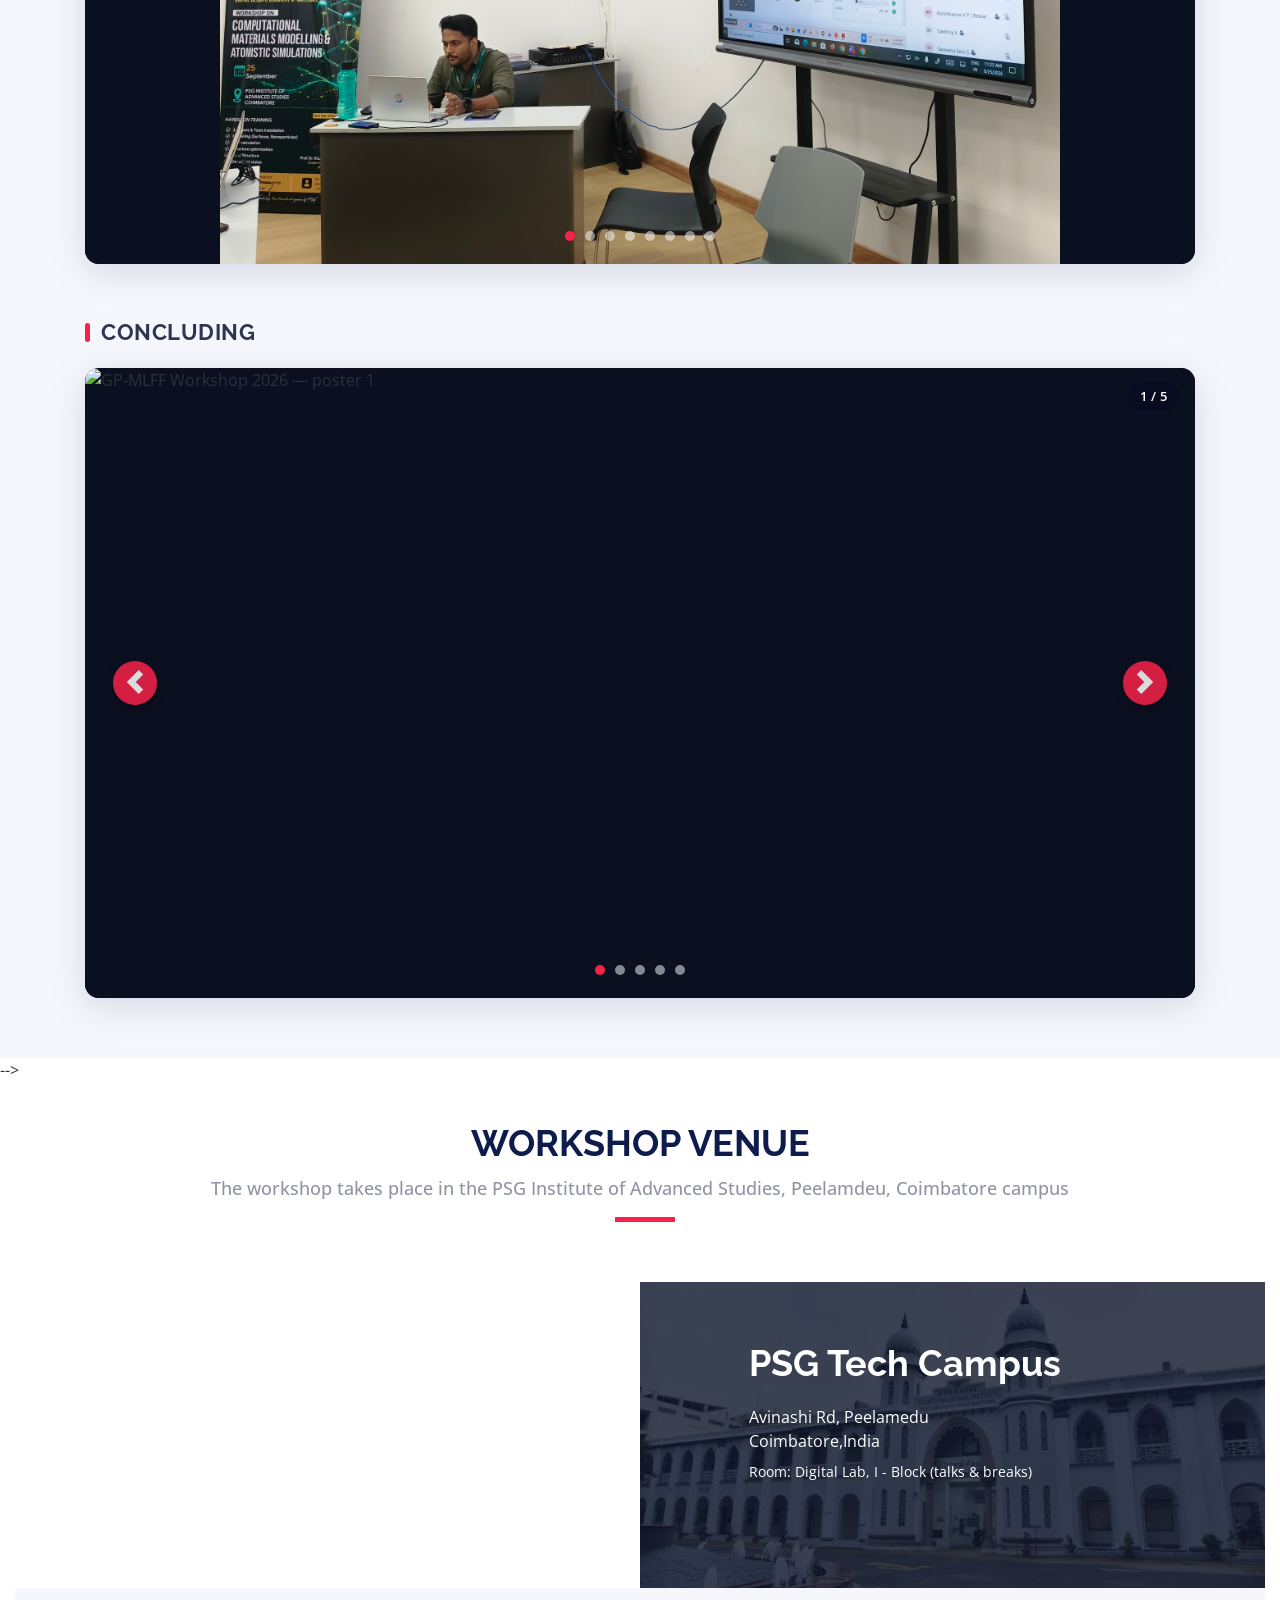
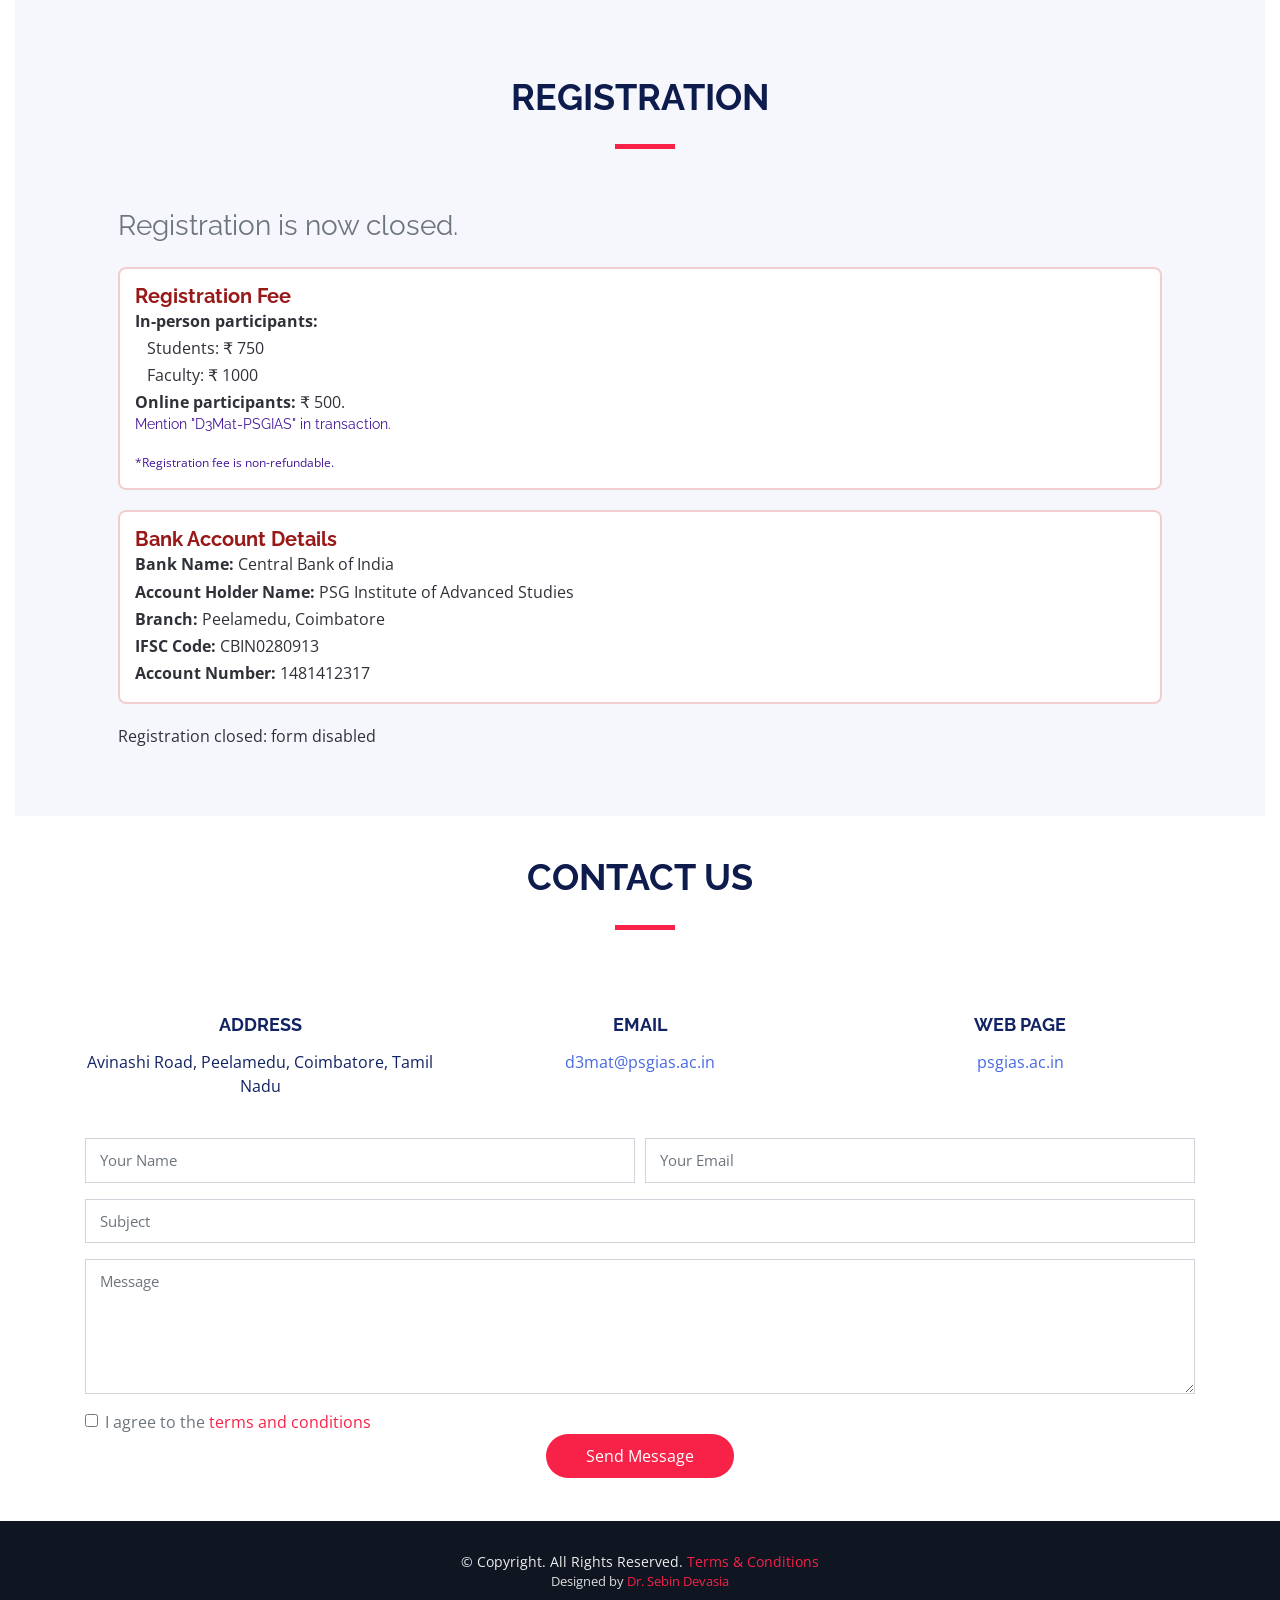
==== commit c9fa56bf: "photos" ====
--- a/index.html
+++ b/index.html
@@ -94,7 +94,7 @@
           <li><a href="#speakers">Speakers</a></li>
           <li><a href="#schedule">Schedule</a></li>
           <li><a href="certificates.html">Certificates</a></li>
-          <!--<li><a href="#gallery">Photos</a></li> -->
+          <li><a href="#gallery">Photos</a></li>
           <li><a href="#abstracts">Brochures</a></li>
           <li><a href="#venue">Venue</a></li>
           <!--<li><a href="#posters">Brochures</a></li> -->
@@ -421,22 +421,22 @@
 
     <!--==========================
       Photos / Gallery Section
-    ============================
+    ============================-->
     <section id="gallery" class="section-with-bg wow fadeInUp">
       <div class="container">
 
         <div class="section-header">
           <h2>Photos</h2>
-          <p>A look back at the GP-MLFF Workshop 2026</p>
+          <p>A look back at the 1<sup>st</sup> edition of D<sup>3</sup>Mat Workshop 2026</p>
         </div>
 
         <p class="gallery-intro">
-          Highlights from three days of talks, poster sessions and discussions at the
-          University&nbsp;of&nbsp;Luxembourg. Use the arrows to browse through each gallery.
+          Highlights from the workshop day at the PSG Institute of Advanced Studies;Coimbatore. Use the arrows to browse
+          through each gallery.
         </p>
 
         <div class="gallery-group">
-          <h3 class="gallery-group-title">Conference</h3>
+          <h3 class="gallery-group-title">Opening Session</h3>
           <div id="carousel-conference" class="carousel slide gallery-carousel" data-ride="false" data-interval="false">
             <span class="gallery-counter" data-counter-for="carousel-conference">1 / 6</span>
             <ol class="carousel-indicators">
@@ -445,26 +445,27 @@
               <li data-target="#carousel-conference" data-slide-to="2"></li>
               <li data-target="#carousel-conference" data-slide-to="3"></li>
               <li data-target="#carousel-conference" data-slide-to="4"></li>
-              <li data-target="#carousel-conference" data-slide-to="5"></li>
             </ol>
             <div class="carousel-inner">
               <div class="carousel-item active">
-                <img src="media/gallery/conference-01.jpg" class="d-block w-100" alt="GP-MLFF Workshop 2026 — conference photo 1">
-              </div>
-              <div class="carousel-item">
-                <img src="media/gallery/conference-02.jpg" class="d-block w-100" alt="GP-MLFF Workshop 2026 — conference photo 2" loading="lazy">
-              </div>
-              <div class="carousel-item">
-                <img src="media/gallery/conference-03.jpg" class="d-block w-100" alt="GP-MLFF Workshop 2026 — conference photo 3" loading="lazy">
-              </div>
-              <div class="carousel-item">
-                <img src="media/gallery/conference-04.jpg" class="d-block w-100" alt="GP-MLFF Workshop 2026 — conference photo 4" loading="lazy">
-              </div>
-              <div class="carousel-item">
-                <img src="media/gallery/conference-05.jpg" class="d-block w-100" alt="GP-MLFF Workshop 2026 — conference photo 5" loading="lazy">
-              </div>
-              <div class="carousel-item">
-                <img src="media/gallery/conference-06.jpg" class="d-block w-100" alt="GP-MLFF Workshop 2026 — conference photo 6" loading="lazy">
+                <img src="media/gallery/group-01.jpg" class="d-block w-100"
+                  alt="GP-MLFF Workshop 2026 — conference photo 1">
+              </div>
+              <div class="carousel-item">
+                <img src="media/gallery/opening-01.jpg" class="d-block w-100"
+                  alt="GP-MLFF Workshop 2026 — conference photo 2" loading="lazy">
+              </div>
+              <div class="carousel-item">
+                <img src="media/gallery/opening-02.jpg" class="d-block w-100"
+                  alt="GP-MLFF Workshop 2026 — conference photo 3" loading="lazy">
+              </div>
+              <div class="carousel-item">
+                <img src="media/gallery/opening-03.jpg" class="d-block w-100"
+                  alt="GP-MLFF Workshop 2026 — conference photo 4" loading="lazy">
+              </div>
+              <div class="carousel-item">
+                <img src="media/gallery/opening-04.jpg" class="d-block w-100"
+                  alt="D3Mat Workshop 2026 — Opening photo 5" loading="lazy">
               </div>
             </div>
             <a class="carousel-control-prev" href="#carousel-conference" role="button" data-slide="prev">
@@ -479,7 +480,7 @@
         </div>
 
         <div class="gallery-group">
-          <h3 class="gallery-group-title">Talks</h3>
+          <h3 class="gallery-group-title">Tutorial</h3>
           <div id="carousel-talks" class="carousel slide gallery-carousel" data-ride="false" data-interval="false">
             <span class="gallery-counter" data-counter-for="carousel-talks">1 / 12</span>
             <ol class="carousel-indicators">
@@ -491,48 +492,40 @@
               <li data-target="#carousel-talks" data-slide-to="5"></li>
               <li data-target="#carousel-talks" data-slide-to="6"></li>
               <li data-target="#carousel-talks" data-slide-to="7"></li>
-              <li data-target="#carousel-talks" data-slide-to="8"></li>
-              <li data-target="#carousel-talks" data-slide-to="9"></li>
-              <li data-target="#carousel-talks" data-slide-to="10"></li>
-              <li data-target="#carousel-talks" data-slide-to="11"></li>
             </ol>
             <div class="carousel-inner">
               <div class="carousel-item active">
-                <img src="media/gallery/talk-01.jpg" class="d-block w-100" alt="GP-MLFF Workshop 2026 — talk 1">
-              </div>
-              <div class="carousel-item">
-                <img src="media/gallery/talk-02.jpg" class="d-block w-100" alt="GP-MLFF Workshop 2026 — talk 2" loading="lazy">
-              </div>
-              <div class="carousel-item">
-                <img src="media/gallery/talk-03.jpg" class="d-block w-100" alt="GP-MLFF Workshop 2026 — talk 3" loading="lazy">
-              </div>
-              <div class="carousel-item">
-                <img src="media/gallery/talk-04.jpg" class="d-block w-100" alt="GP-MLFF Workshop 2026 — talk 4" loading="lazy">
-              </div>
-              <div class="carousel-item">
-                <img src="media/gallery/talk-05.jpg" class="d-block w-100" alt="GP-MLFF Workshop 2026 — talk 5" loading="lazy">
-              </div>
-              <div class="carousel-item">
-                <img src="media/gallery/talk-06.jpg" class="d-block w-100" alt="GP-MLFF Workshop 2026 — talk 6" loading="lazy">
-              </div>
-              <div class="carousel-item">
-                <img src="media/gallery/talk-07.jpg" class="d-block w-100" alt="GP-MLFF Workshop 2026 — talk 7" loading="lazy">
-              </div>
-              <div class="carousel-item">
-                <img src="media/gallery/talk-08.jpg" class="d-block w-100" alt="GP-MLFF Workshop 2026 — talk 8" loading="lazy">
-              </div>
-              <div class="carousel-item">
-                <img src="media/gallery/talk-09.jpg" class="d-block w-100" alt="GP-MLFF Workshop 2026 — talk 9" loading="lazy">
-              </div>
-              <div class="carousel-item">
-                <img src="media/gallery/talk-10.jpg" class="d-block w-100" alt="GP-MLFF Workshop 2026 — talk 10" loading="lazy">
-              </div>
-              <div class="carousel-item">
-                <img src="media/gallery/talk-11.jpg" class="d-block w-100" alt="GP-MLFF Workshop 2026 — talk 11" loading="lazy">
-              </div>
-              <div class="carousel-item">
-                <img src="media/gallery/talk-12.jpg" class="d-block w-100" alt="GP-MLFF Workshop 2026 — talk 12" loading="lazy">
-              </div>
+                <img src="media/gallery/tutorial-01.jpg" class="d-block w-100" alt="GP-MLFF Workshop 2026 — talk 1">
+              </div>
+              <div class="carousel-item">
+                <img src="media/gallery/tutorial-02.jpg" class="d-block w-100" alt="GP-MLFF Workshop 2026 — talk 2"
+                  loading="lazy">
+              </div>
+              <div class="carousel-item">
+                <img src="media/gallery/tutorial-03.jpg" class="d-block w-100" alt="GP-MLFF Workshop 2026 — talk 3"
+                  loading="lazy">
+              </div>
+              <div class="carousel-item">
+                <img src="media/gallery/tutorial-04.jpg" class="d-block w-100" alt="GP-MLFF Workshop 2026 — talk 4"
+                  loading="lazy">
+              </div>
+              <div class="carousel-item">
+                <img src="media/gallery/tutorial-05.jpg" class="d-block w-100" alt="GP-MLFF Workshop 2026 — talk 5"
+                  loading="lazy">
+              </div>
+              <div class="carousel-item">
+                <img src="media/gallery/tutorial-06.jpg" class="d-block w-100" alt="GP-MLFF Workshop 2026 — talk 6"
+                  loading="lazy">
+              </div>
+              <div class="carousel-item">
+                <img src="media/gallery/talk-01.jpg" class="d-block w-100" alt="GP-MLFF Workshop 2026 — talk 7"
+                  loading="lazy">
+              </div>
+              <div class="carousel-item">
+                <img src="media/gallery/talk-02.jpg" class="d-block w-100" alt="GP-MLFF Workshop 2026 — talk 8"
+                  loading="lazy">
+              </div>
+
             </div>
             <a class="carousel-control-prev" href="#carousel-talks" role="button" data-slide="prev">
               <span class="carousel-control-prev-icon" aria-hidden="true"></span>
@@ -546,7 +539,7 @@
         </div>
 
         <div class="gallery-group">
-          <h3 class="gallery-group-title">Poster session</h3>
+          <h3 class="gallery-group-title">Concluding</h3>
           <div id="carousel-posters" class="carousel slide gallery-carousel" data-ride="false" data-interval="false">
             <span class="gallery-counter" data-counter-for="carousel-posters">1 / 14</span>
             <ol class="carousel-indicators">
@@ -555,58 +548,26 @@
               <li data-target="#carousel-posters" data-slide-to="2"></li>
               <li data-target="#carousel-posters" data-slide-to="3"></li>
               <li data-target="#carousel-posters" data-slide-to="4"></li>
-              <li data-target="#carousel-posters" data-slide-to="5"></li>
-              <li data-target="#carousel-posters" data-slide-to="6"></li>
-              <li data-target="#carousel-posters" data-slide-to="7"></li>
-              <li data-target="#carousel-posters" data-slide-to="8"></li>
-              <li data-target="#carousel-posters" data-slide-to="9"></li>
-              <li data-target="#carousel-posters" data-slide-to="10"></li>
-              <li data-target="#carousel-posters" data-slide-to="11"></li>
-              <li data-target="#carousel-posters" data-slide-to="12"></li>
-              <li data-target="#carousel-posters" data-slide-to="13"></li>
             </ol>
             <div class="carousel-inner">
               <div class="carousel-item active">
-                <img src="media/gallery/poster-01.jpg" class="d-block w-100" alt="GP-MLFF Workshop 2026 — poster 1">
-              </div>
-              <div class="carousel-item">
-                <img src="media/gallery/poster-02.jpg" class="d-block w-100" alt="GP-MLFF Workshop 2026 — poster 2" loading="lazy">
-              </div>
-              <div class="carousel-item">
-                <img src="media/gallery/poster-03.jpg" class="d-block w-100" alt="GP-MLFF Workshop 2026 — poster 3" loading="lazy">
-              </div>
-              <div class="carousel-item">
-                <img src="media/gallery/poster-04.jpg" class="d-block w-100" alt="GP-MLFF Workshop 2026 — poster 4" loading="lazy">
-              </div>
-              <div class="carousel-item">
-                <img src="media/gallery/poster-05.jpg" class="d-block w-100" alt="GP-MLFF Workshop 2026 — poster 5" loading="lazy">
-              </div>
-              <div class="carousel-item">
-                <img src="media/gallery/poster-06.jpg" class="d-block w-100" alt="GP-MLFF Workshop 2026 — poster 6" loading="lazy">
-              </div>
-              <div class="carousel-item">
-                <img src="media/gallery/poster-07.jpg" class="d-block w-100" alt="GP-MLFF Workshop 2026 — poster 7" loading="lazy">
-              </div>
-              <div class="carousel-item">
-                <img src="media/gallery/poster-08.jpg" class="d-block w-100" alt="GP-MLFF Workshop 2026 — poster 8" loading="lazy">
-              </div>
-              <div class="carousel-item">
-                <img src="media/gallery/poster-09.jpg" class="d-block w-100" alt="GP-MLFF Workshop 2026 — poster 9" loading="lazy">
-              </div>
-              <div class="carousel-item">
-                <img src="media/gallery/poster-10.jpg" class="d-block w-100" alt="GP-MLFF Workshop 2026 — poster 10" loading="lazy">
-              </div>
-              <div class="carousel-item">
-                <img src="media/gallery/poster-11.jpg" class="d-block w-100" alt="GP-MLFF Workshop 2026 — poster 11" loading="lazy">
-              </div>
-              <div class="carousel-item">
-                <img src="media/gallery/poster-12.jpg" class="d-block w-100" alt="GP-MLFF Workshop 2026 — poster 12" loading="lazy">
-              </div>
-              <div class="carousel-item">
-                <img src="media/gallery/poster-13.jpg" class="d-block w-100" alt="GP-MLFF Workshop 2026 — poster 13" loading="lazy">
-              </div>
-              <div class="carousel-item">
-                <img src="media/gallery/poster-14.jpg" class="d-block w-100" alt="GP-MLFF Workshop 2026 — poster 14" loading="lazy">
+                <img src="media/gallery/concluding-01.jpg" class="d-block w-100" alt="GP-MLFF Workshop 2026 — poster 1">
+              </div>
+              <div class="carousel-item">
+                <img src="media/gallery/concluding-02.jpg" class="d-block w-100" alt="GP-MLFF Workshop 2026 — poster 2"
+                  loading="lazy">
+              </div>
+              <div class="carousel-item">
+                <img src="media/gallery/concluding-03.jpg" class="d-block w-100" alt="GP-MLFF Workshop 2026 — poster 3"
+                  loading="lazy">
+              </div>
+              <div class="carousel-item">
+                <img src="media/gallery/concluding-04.jpg" class="d-block w-100" alt="GP-MLFF Workshop 2026 — poster 4"
+                  loading="lazy">
+              </div>
+              <div class="carousel-item">
+                <img src="media/gallery/group-02.jpg" class="d-block w-100" alt="GP-MLFF Workshop 2026 — poster 5"
+                  loading="lazy">
               </div>
             </div>
             <a class="carousel-control-prev" href="#carousel-posters" role="button" data-slide="prev">
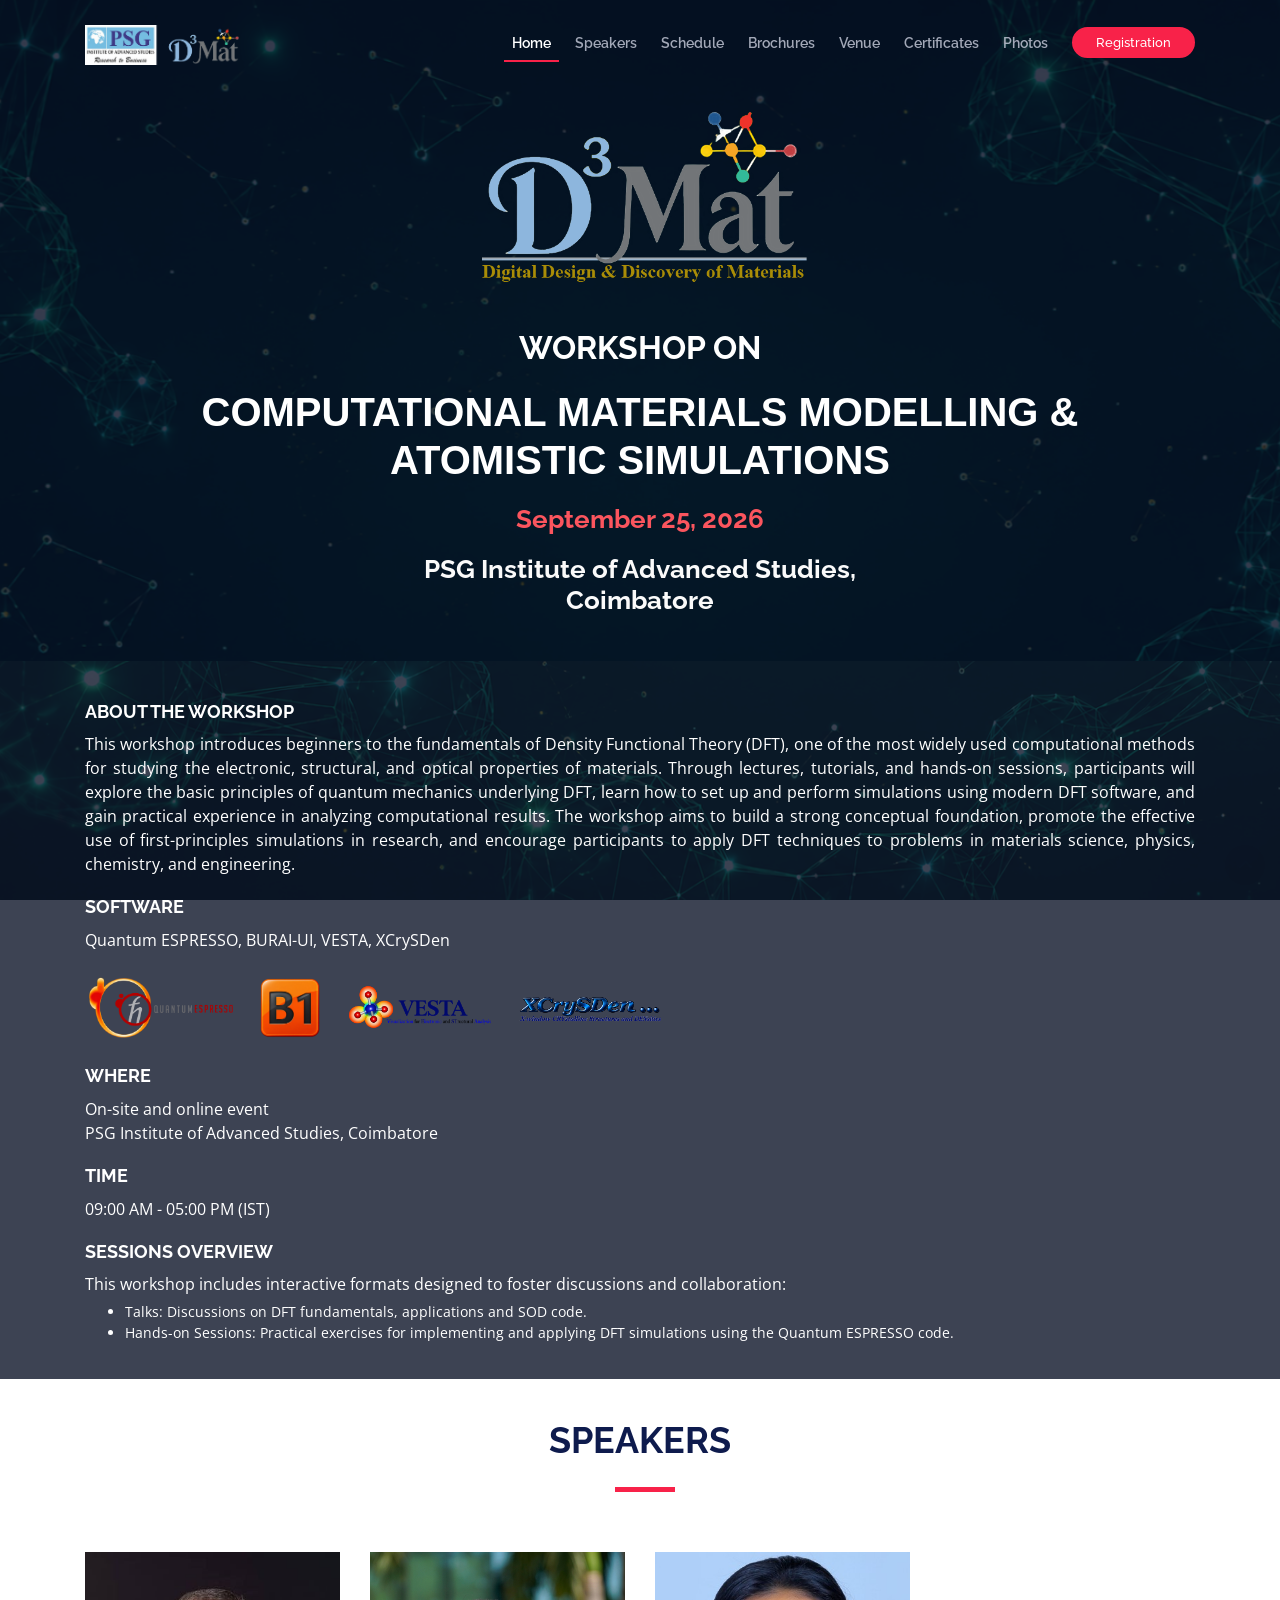
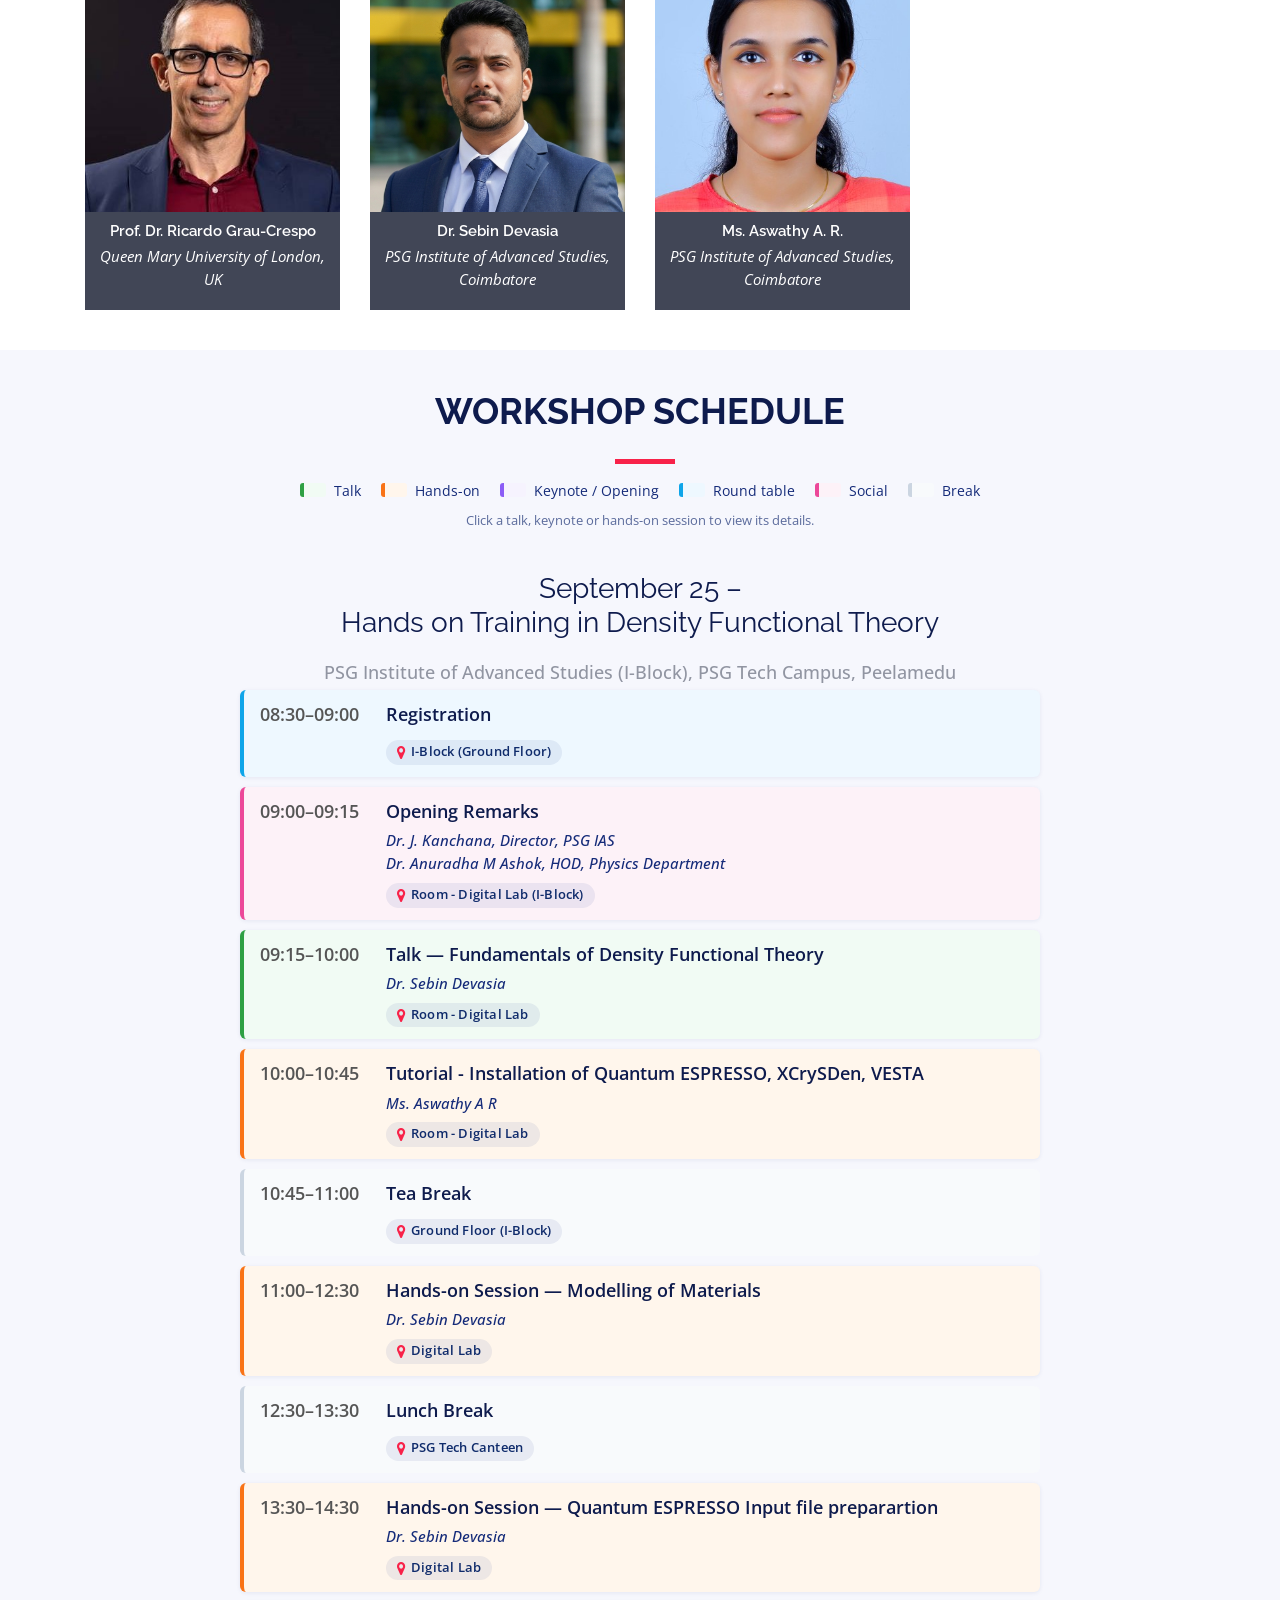
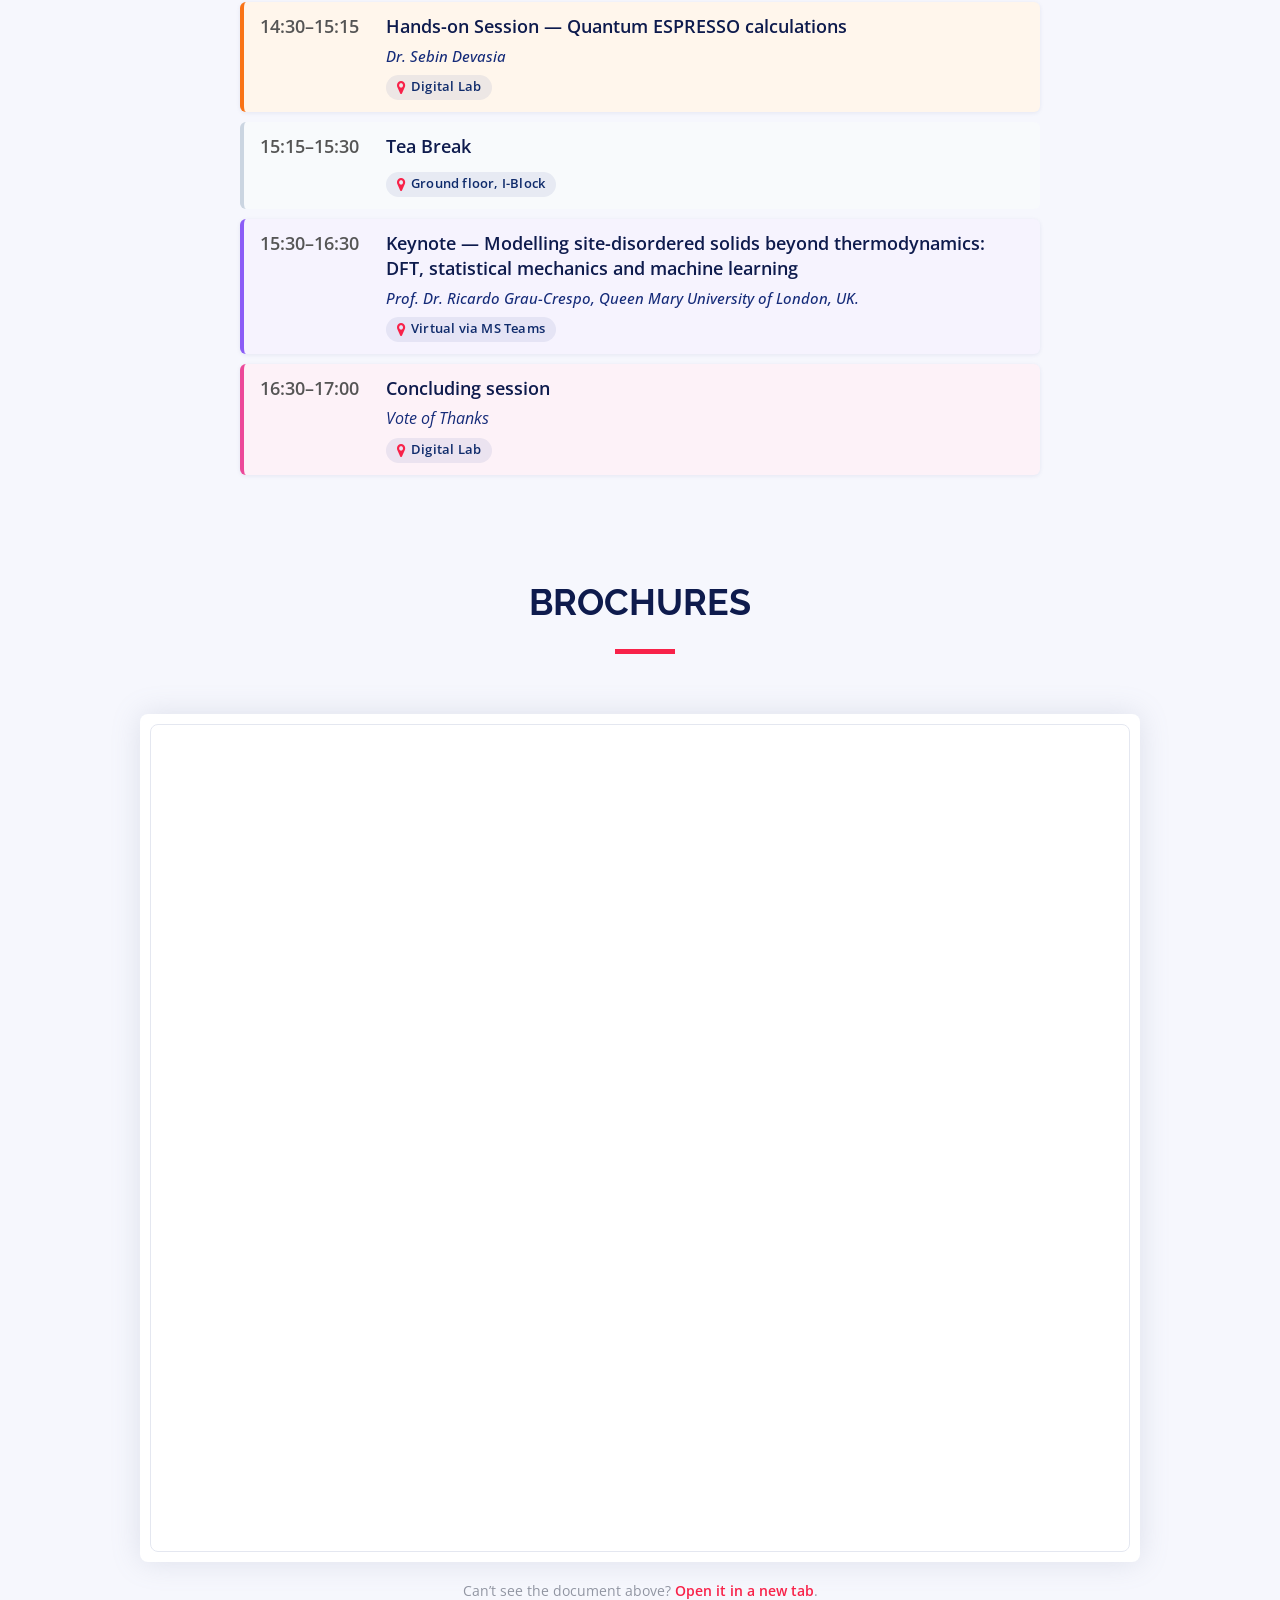
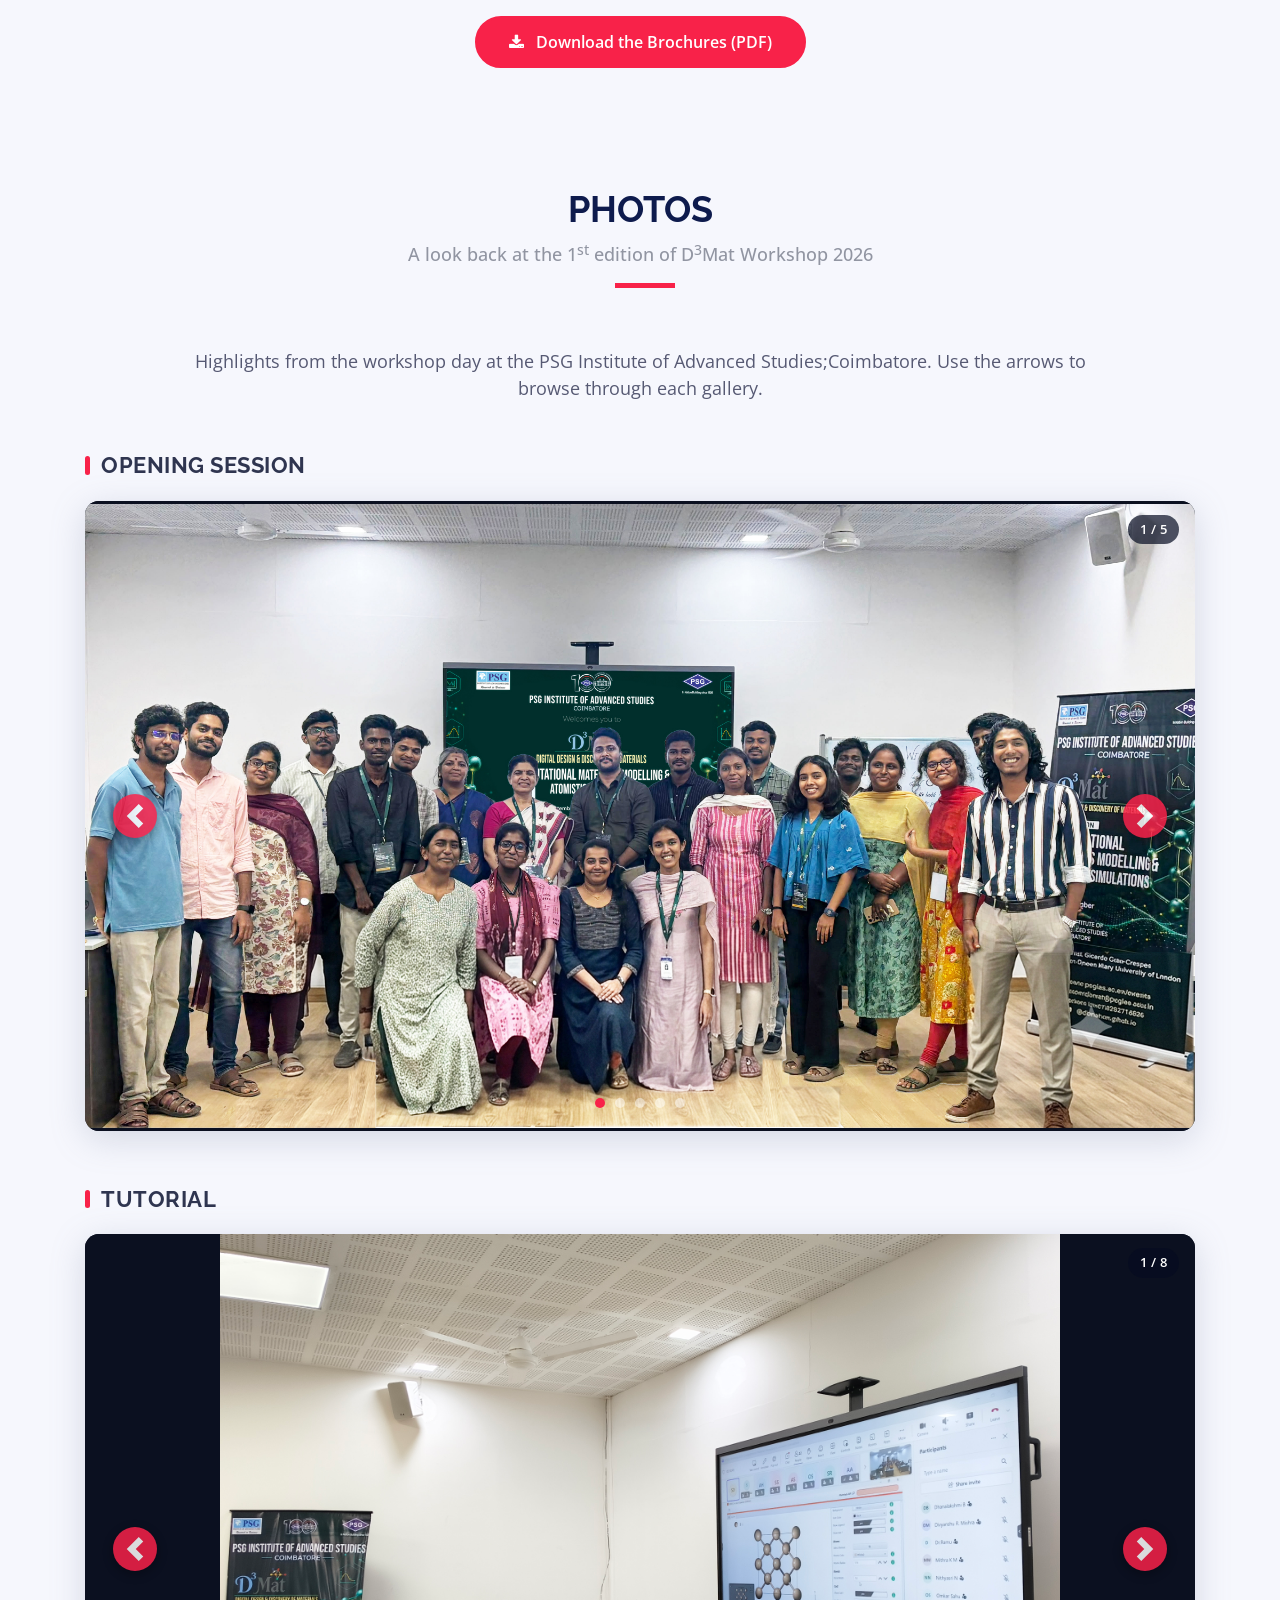
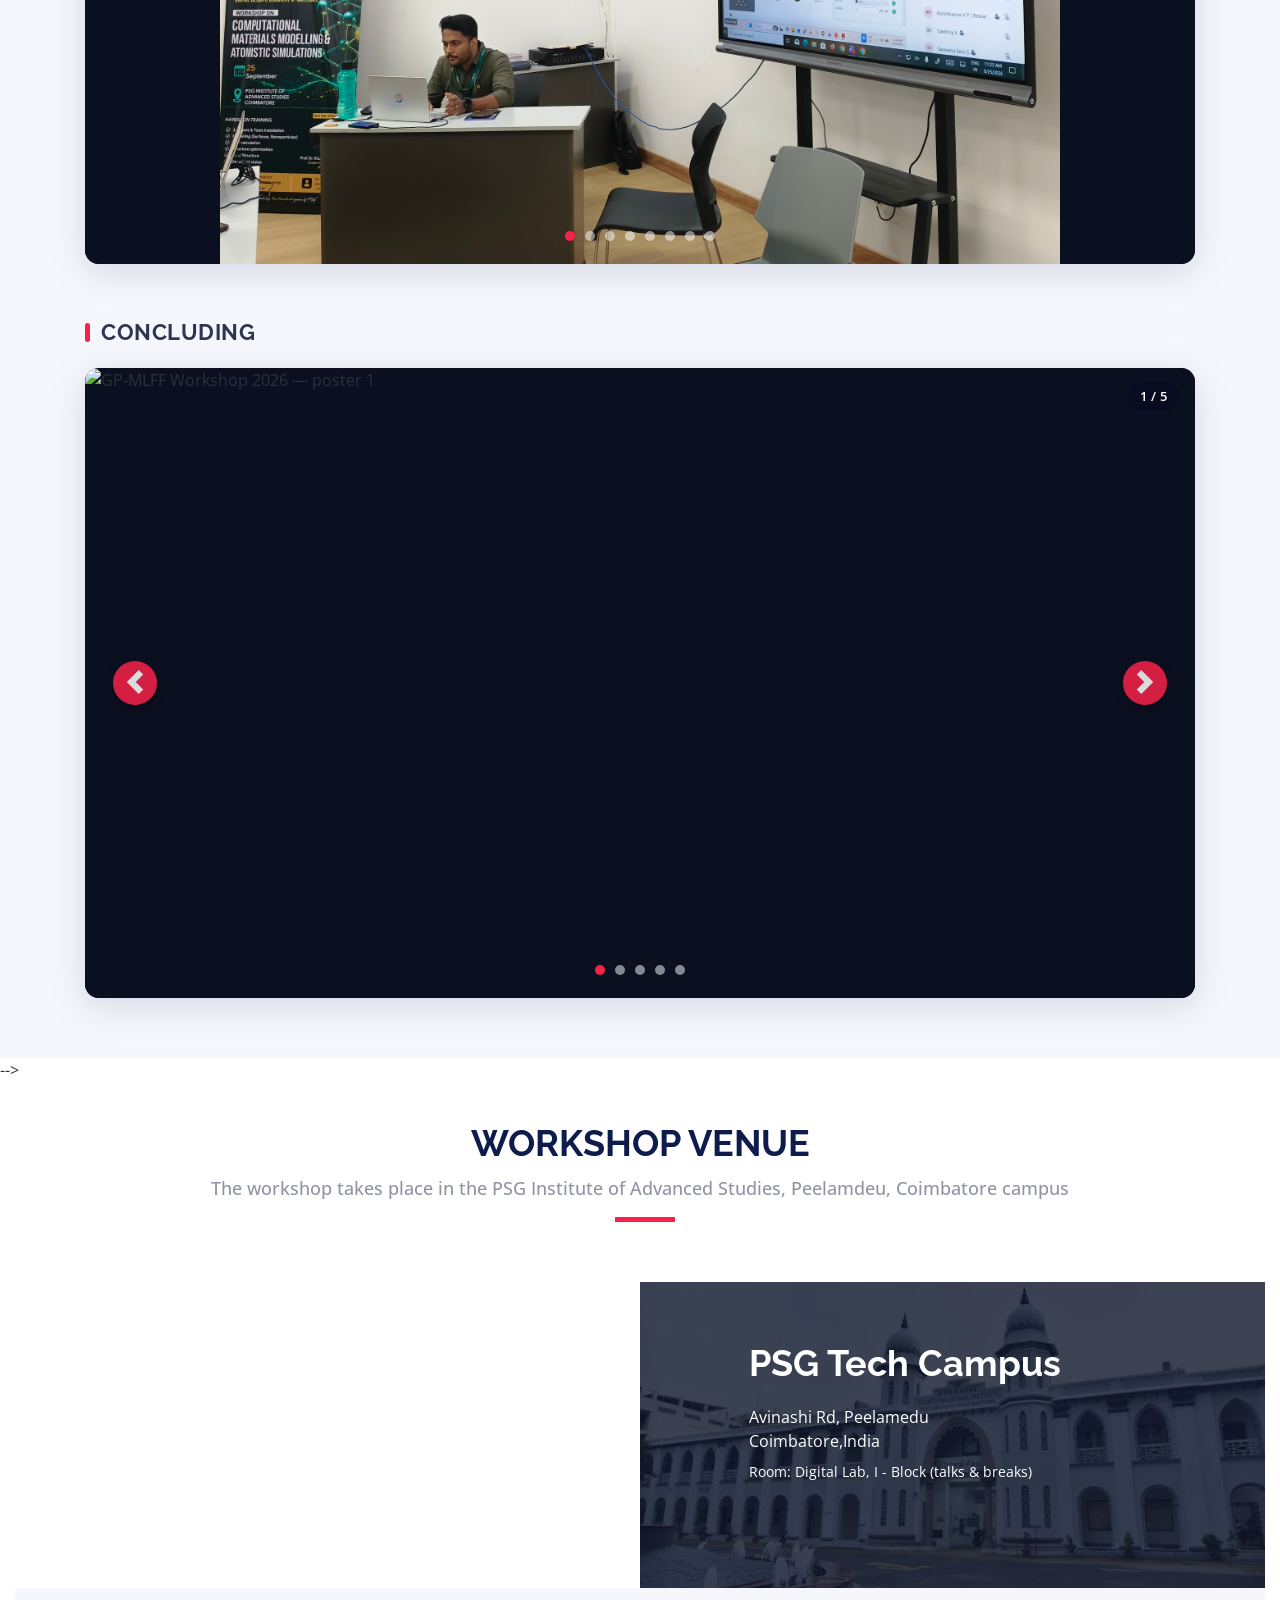
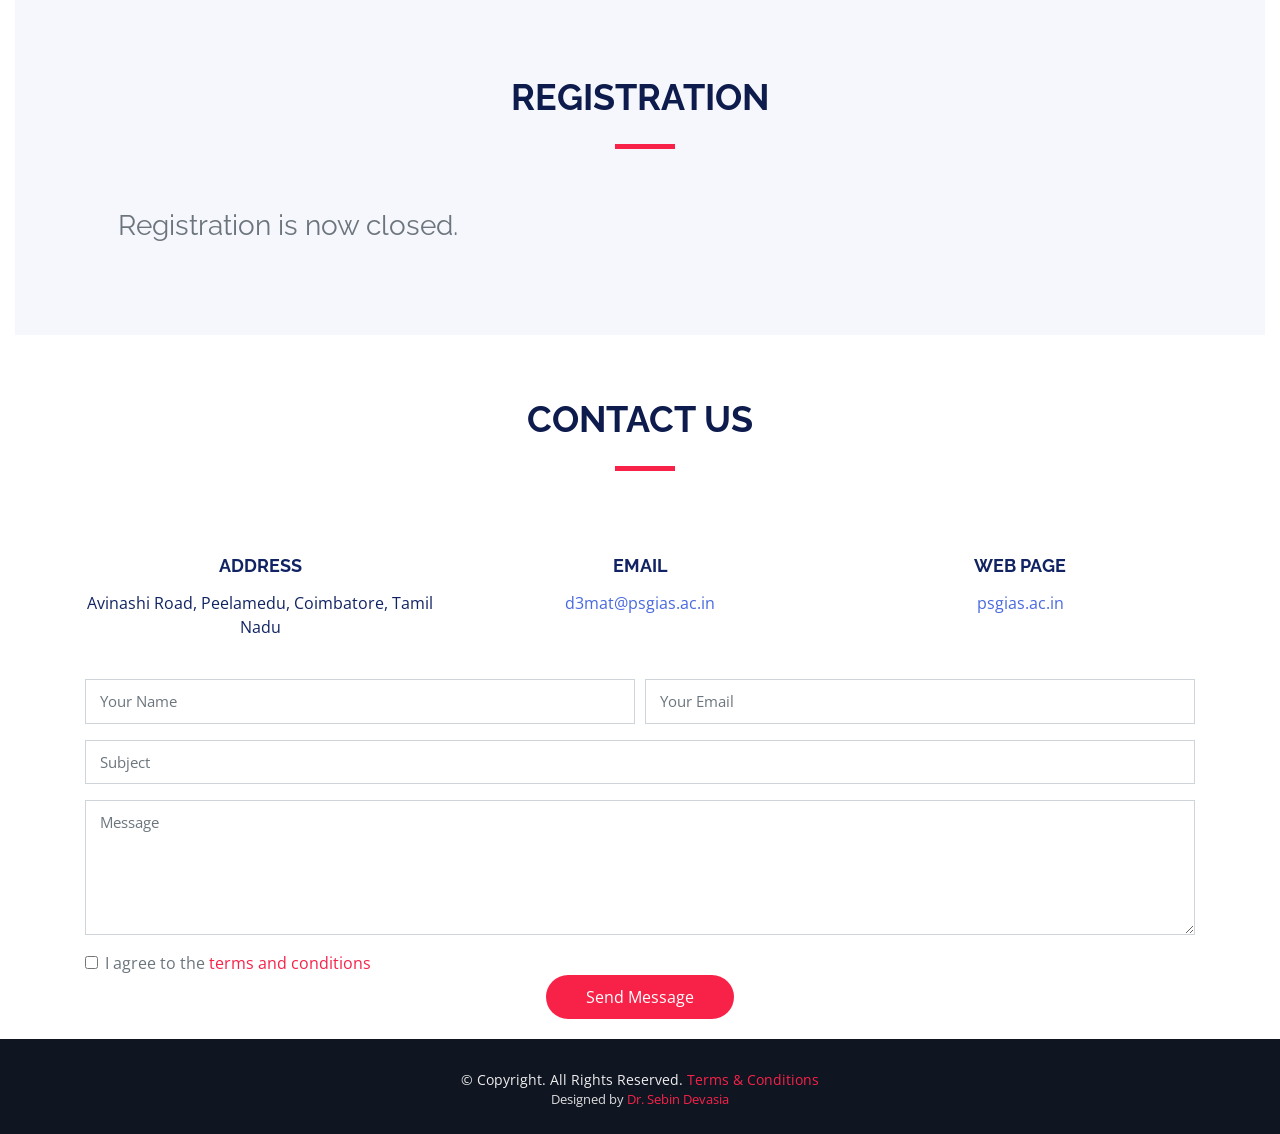
==== commit 64871013: "reg update" ====
--- a/index.html
+++ b/index.html
@@ -93,10 +93,10 @@
           <li class="menu-active"><a href="#intro">Home</a></li>
           <li><a href="#speakers">Speakers</a></li>
           <li><a href="#schedule">Schedule</a></li>
+          <li><a href="#abstracts">Brochures</a></li>
+          <li><a href="#venue">Venue</a></li>
           <li><a href="certificates.html">Certificates</a></li>
           <li><a href="#gallery">Photos</a></li>
-          <li><a href="#abstracts">Brochures</a></li>
-          <li><a href="#venue">Venue</a></li>
           <!--<li><a href="#posters">Brochures</a></li> -->
           <!--<li><a href="#getting-around">Getting Around</a></li> -->
           <!--<li><a href="#hotels">Hotels</a></li> -->
@@ -636,7 +636,7 @@
                     Registration is now closed.
                   </h3>
 
-                  <div class="bank-details">
+                  <!--<div class="bank-details">
                     <h5 style="color:rgb(153, 24, 24);"><strong>Registration Fee</strong></h5>
                     <p><strong>In-person participants:</strong> <br>&nbsp;&nbsp;&nbsp;Students: &#8377;
                       750<br>&nbsp;&nbsp;&nbsp;Faculty: &#8377;
@@ -761,93 +761,93 @@
                       </div>
                     </form>-->
 
-                  </div>
                 </div>
               </div>
-
-            </div>
-          </div>
-          <div id="registerContainer"></div>
-        </section>
-
-        <!--==========================
+            </div>
+
+          </div>
+      </div>
+      <div id="registerContainer"></div>
+    </section>
+
+    <!--==========================
       Contact Section
     ============================-->
-        <section id="contact" class="wow fadeInUp">
-
-          <div class="container">
-
-            <div class="section-header">
-              <h2>Contact Us</h2>
-            </div>
-
-            <div class="row contact-info">
-
-              <div class="col-md-4">
-                <div class="contact-address">
-                  <i class="ion-ios-location-outline"></i>
-                  <h3>Address</h3>
-                  <address>Avinashi Road, Peelamedu,
-                    Coimbatore, Tamil Nadu</address>
-                </div>
-              </div>
-              <div class="col-md-4">
-                <div class="contact-email">
-                  <i class="ion-ios-email-outline"></i>
-                  <h3>Email</h3>
-                  <p><a href="mailto:d3mat@psgias.ac.in">d3mat@psgias.ac.in</a></p>
-                </div>
-              </div>
-
-              <div class="col-md-4">
-                <div class="contact-email">
-                  <i class="ion-ios-email-outline"></i>
-                  <h3>Web page</h3>
-                  <p><a href="https://www.psgias.ac.in">psgias.ac.in</a></p>
-                </div>
-              </div>
-
-            </div>
-
-            <div class="form">
-              <div id="sendmessage">Your message has been sent. Thank you!</div>
-              <div id="errormessage"></div>
-              <form role="form" class="contactForm" id="contact-form">
-                <div class="form-row">
-                  <div class="form-group col-md-6">
-                    <input type="text" name="entry.1901914554" class="form-control" id="entry.1901914554"
-                      placeholder="Your Name" data-rule="minlen:4" data-msg="Please enter at least 4 chars" />
-                    <div class="validation"></div>
-                  </div>
-                  <div class="form-group col-md-6">
-                    <input type="email" class="form-control" name="entry.476096749" id="entry.476096749"
-                      placeholder="Your Email" data-rule="email" data-msg="Please enter a valid email" />
-                    <div class="validation"></div>
-                  </div>
-                </div>
-                <div class="form-group">
-                  <input type="text" class="form-control" name="entry.1018230026" id="entry.1018230026"
-                    placeholder="Subject" data-rule="minlen:4" data-msg="Please enter at least 8 chars of subject" />
-                  <div class="validation"></div>
-                </div>
-                <div class="form-group">
-                  <textarea class="form-control" name="entry.1168049081" id="entry.1168049081" rows="5"
-                    data-rule="required" data-msg="Please write something for us" placeholder="Message"></textarea>
-                  <div class="validation"></div>
-                </div>
-                <div class="form-check">
-                  <input class="form-check-input" type="checkbox" value="" name="iAgree" id="iAgreeContact" required>
-                  <label class="form-check-label text-secondary" for="iAgreeContact">
-                    I agree to the <a href="#" data-toggle="modal" data-target="#modal-terms"
-                      class="link-primary text-decoration-none">terms and conditions</a>
-                  </label>
-                </div>
-                <div class="text-center"><button type="submit">Send Message</button></div>
-              </form>
-            </div>
-            <div id="contactContainer"></div>
-          </div>
-        </section>
+    <section id="contact" class="wow fadeInUp">
+
+      <div class="container">
+
+        <div class="section-header">
+          <h2>Contact Us</h2>
+        </div>
+
+        <div class="row contact-info">
+
+          <div class="col-md-4">
+            <div class="contact-address">
+              <i class="ion-ios-location-outline"></i>
+              <h3>Address</h3>
+              <address>Avinashi Road, Peelamedu,
+                Coimbatore, Tamil Nadu</address>
+            </div>
+          </div>
+          <div class="col-md-4">
+            <div class="contact-email">
+              <i class="ion-ios-email-outline"></i>
+              <h3>Email</h3>
+              <p><a href="mailto:d3mat@psgias.ac.in">d3mat@psgias.ac.in</a></p>
+            </div>
+          </div>
+
+          <div class="col-md-4">
+            <div class="contact-email">
+              <i class="ion-ios-email-outline"></i>
+              <h3>Web page</h3>
+              <p><a href="https://www.psgias.ac.in">psgias.ac.in</a></p>
+            </div>
+          </div>
+
+        </div>
+
+        <div class="form">
+          <div id="sendmessage">Your message has been sent. Thank you!</div>
+          <div id="errormessage"></div>
+          <form role="form" class="contactForm" id="contact-form">
+            <div class="form-row">
+              <div class="form-group col-md-6">
+                <input type="text" name="entry.1901914554" class="form-control" id="entry.1901914554"
+                  placeholder="Your Name" data-rule="minlen:4" data-msg="Please enter at least 4 chars" />
+                <div class="validation"></div>
+              </div>
+              <div class="form-group col-md-6">
+                <input type="email" class="form-control" name="entry.476096749" id="entry.476096749"
+                  placeholder="Your Email" data-rule="email" data-msg="Please enter a valid email" />
+                <div class="validation"></div>
+              </div>
+            </div>
+            <div class="form-group">
+              <input type="text" class="form-control" name="entry.1018230026" id="entry.1018230026"
+                placeholder="Subject" data-rule="minlen:4" data-msg="Please enter at least 8 chars of subject" />
+              <div class="validation"></div>
+            </div>
+            <div class="form-group">
+              <textarea class="form-control" name="entry.1168049081" id="entry.1168049081" rows="5" data-rule="required"
+                data-msg="Please write something for us" placeholder="Message"></textarea>
+              <div class="validation"></div>
+            </div>
+            <div class="form-check">
+              <input class="form-check-input" type="checkbox" value="" name="iAgree" id="iAgreeContact" required>
+              <label class="form-check-label text-secondary" for="iAgreeContact">
+                I agree to the <a href="#" data-toggle="modal" data-target="#modal-terms"
+                  class="link-primary text-decoration-none">terms and conditions</a>
+              </label>
+            </div>
+            <div class="text-center"><button type="submit">Send Message</button></div>
+          </form>
+        </div>
+        <div id="contactContainer"></div>
+      </div>
+    </section>
 
 
   </main>
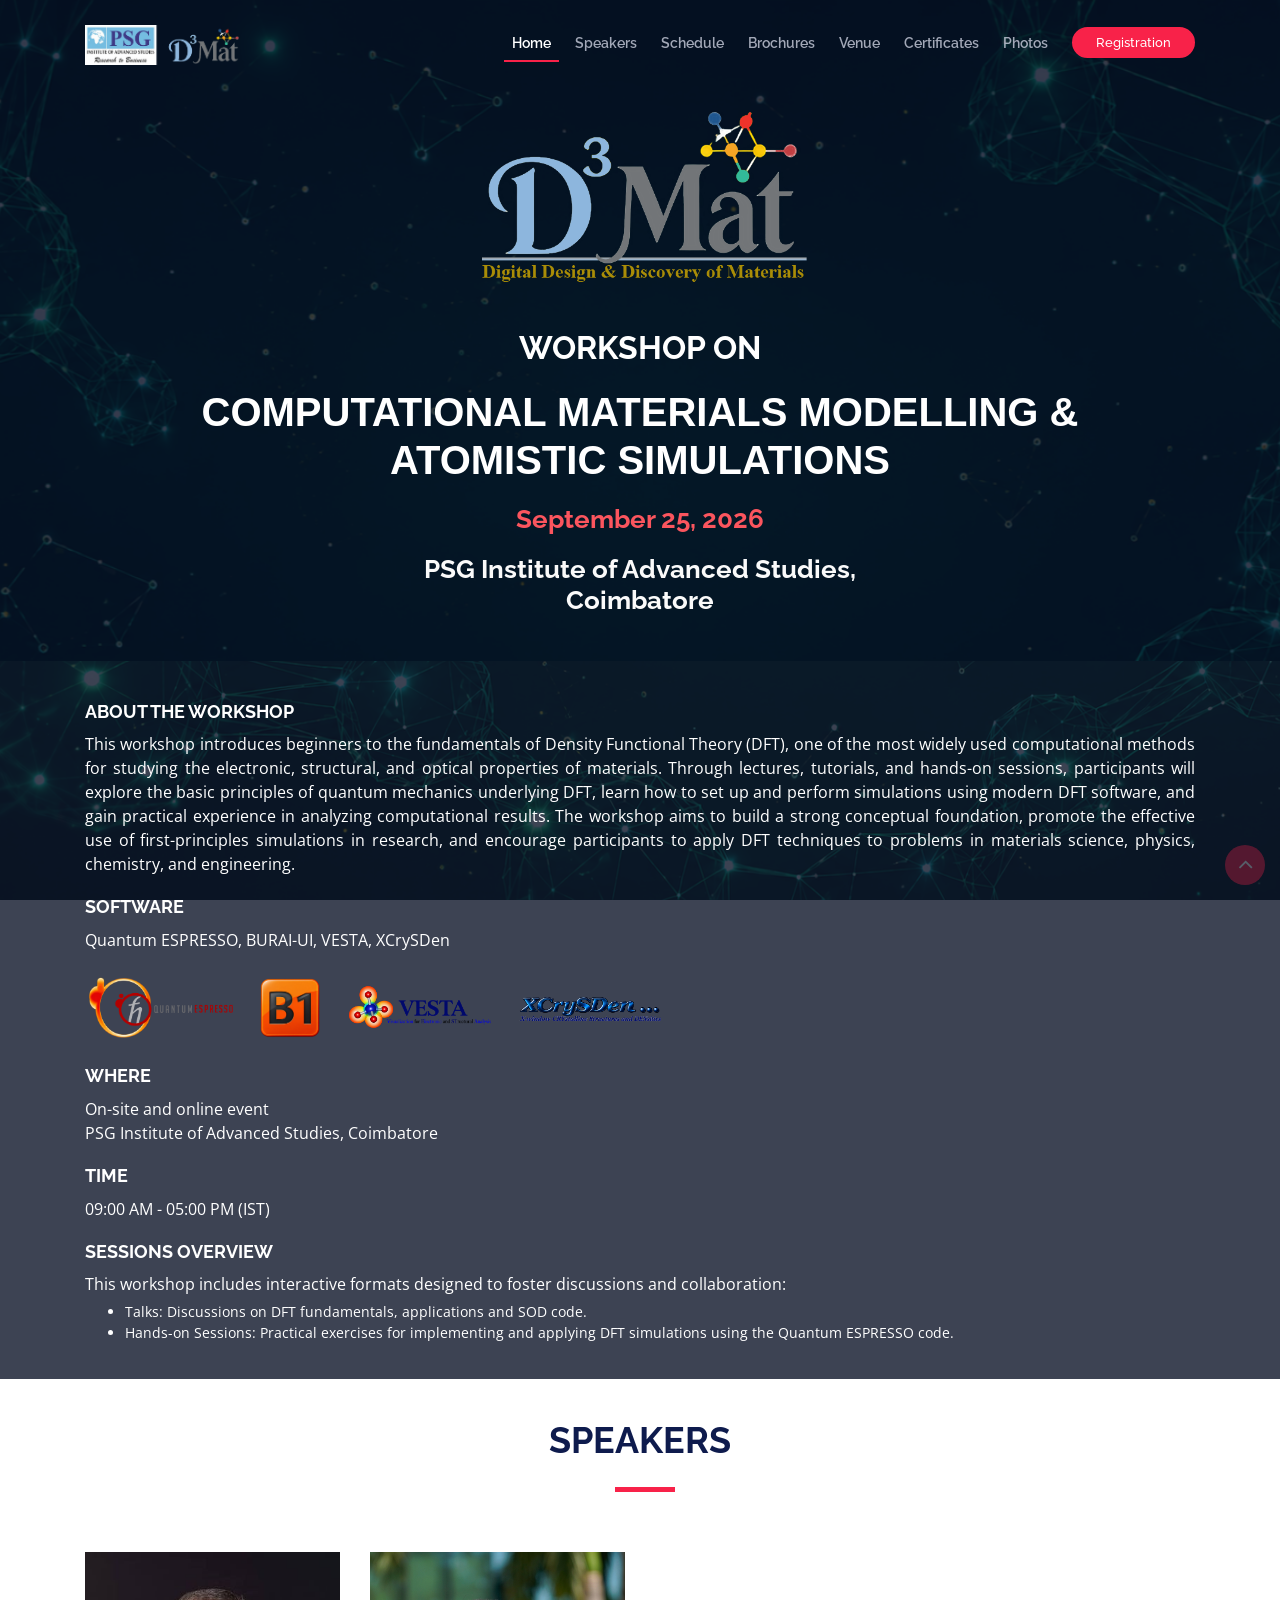
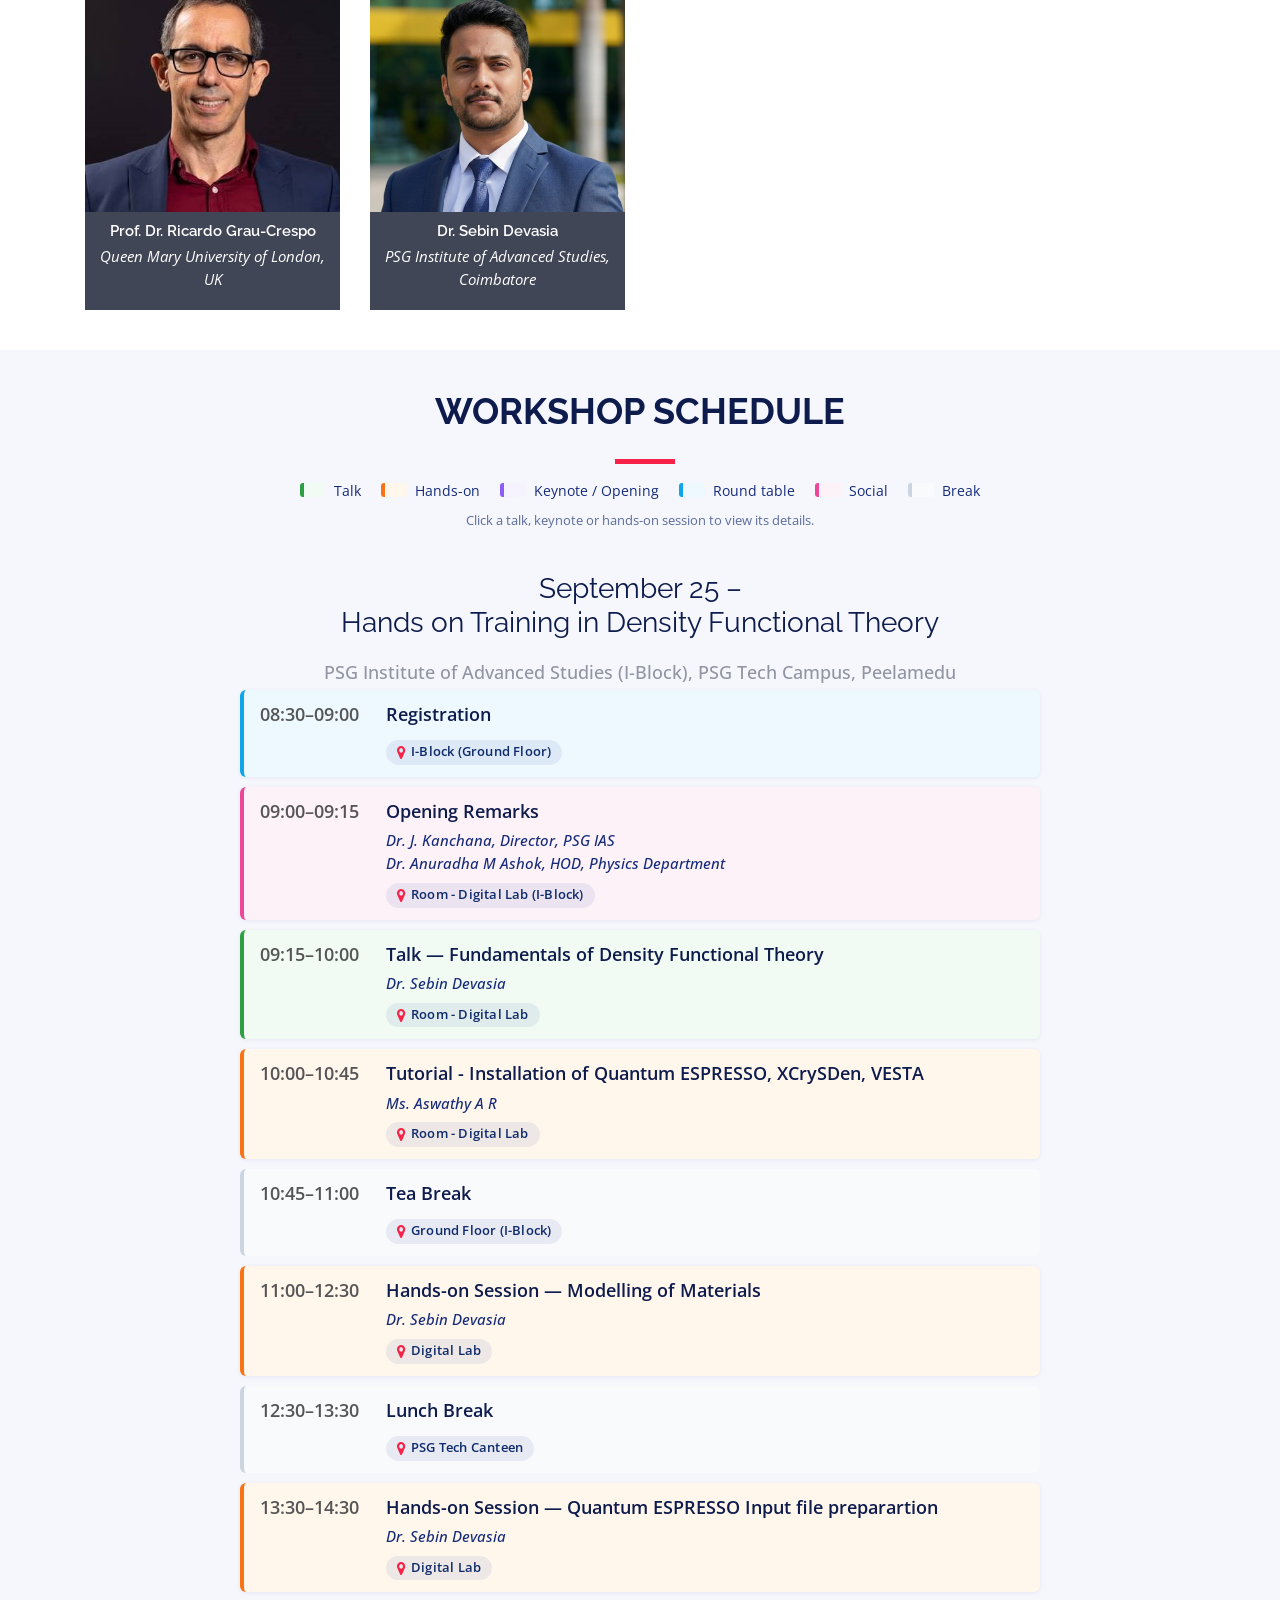
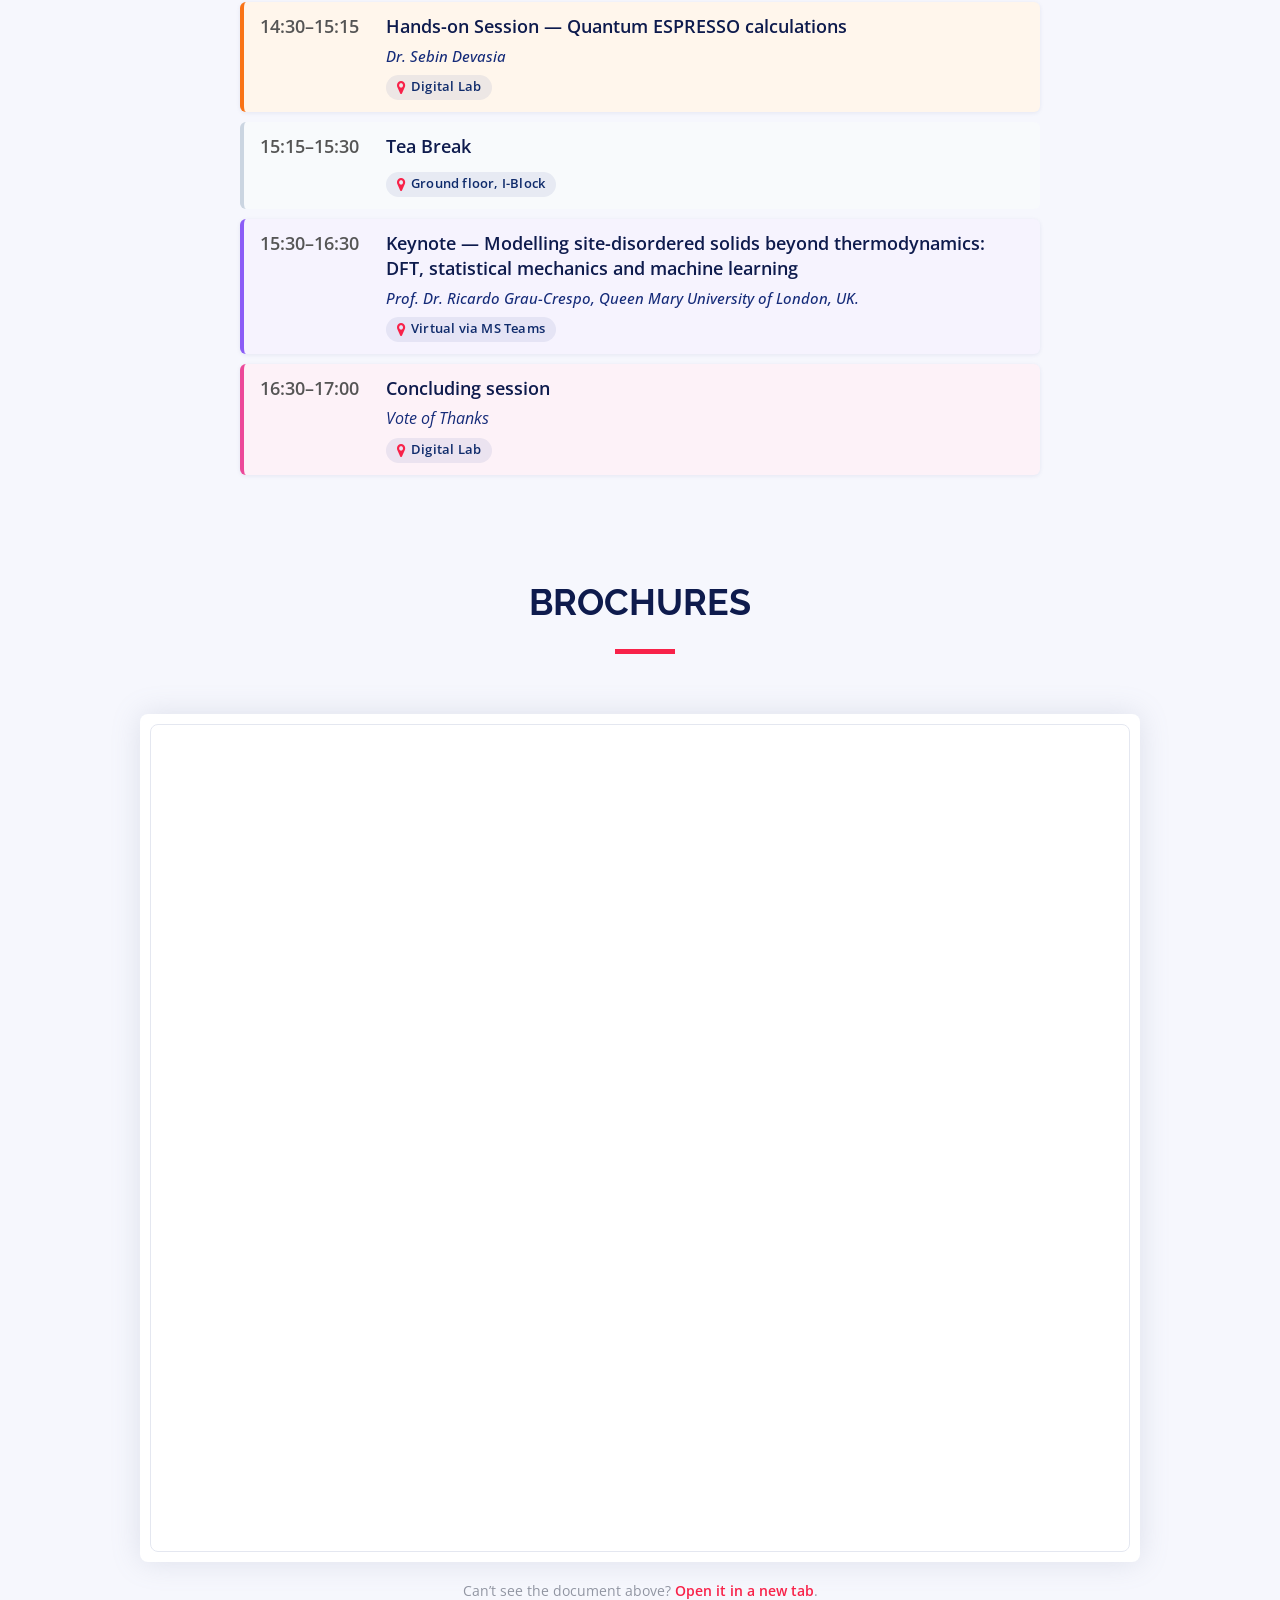
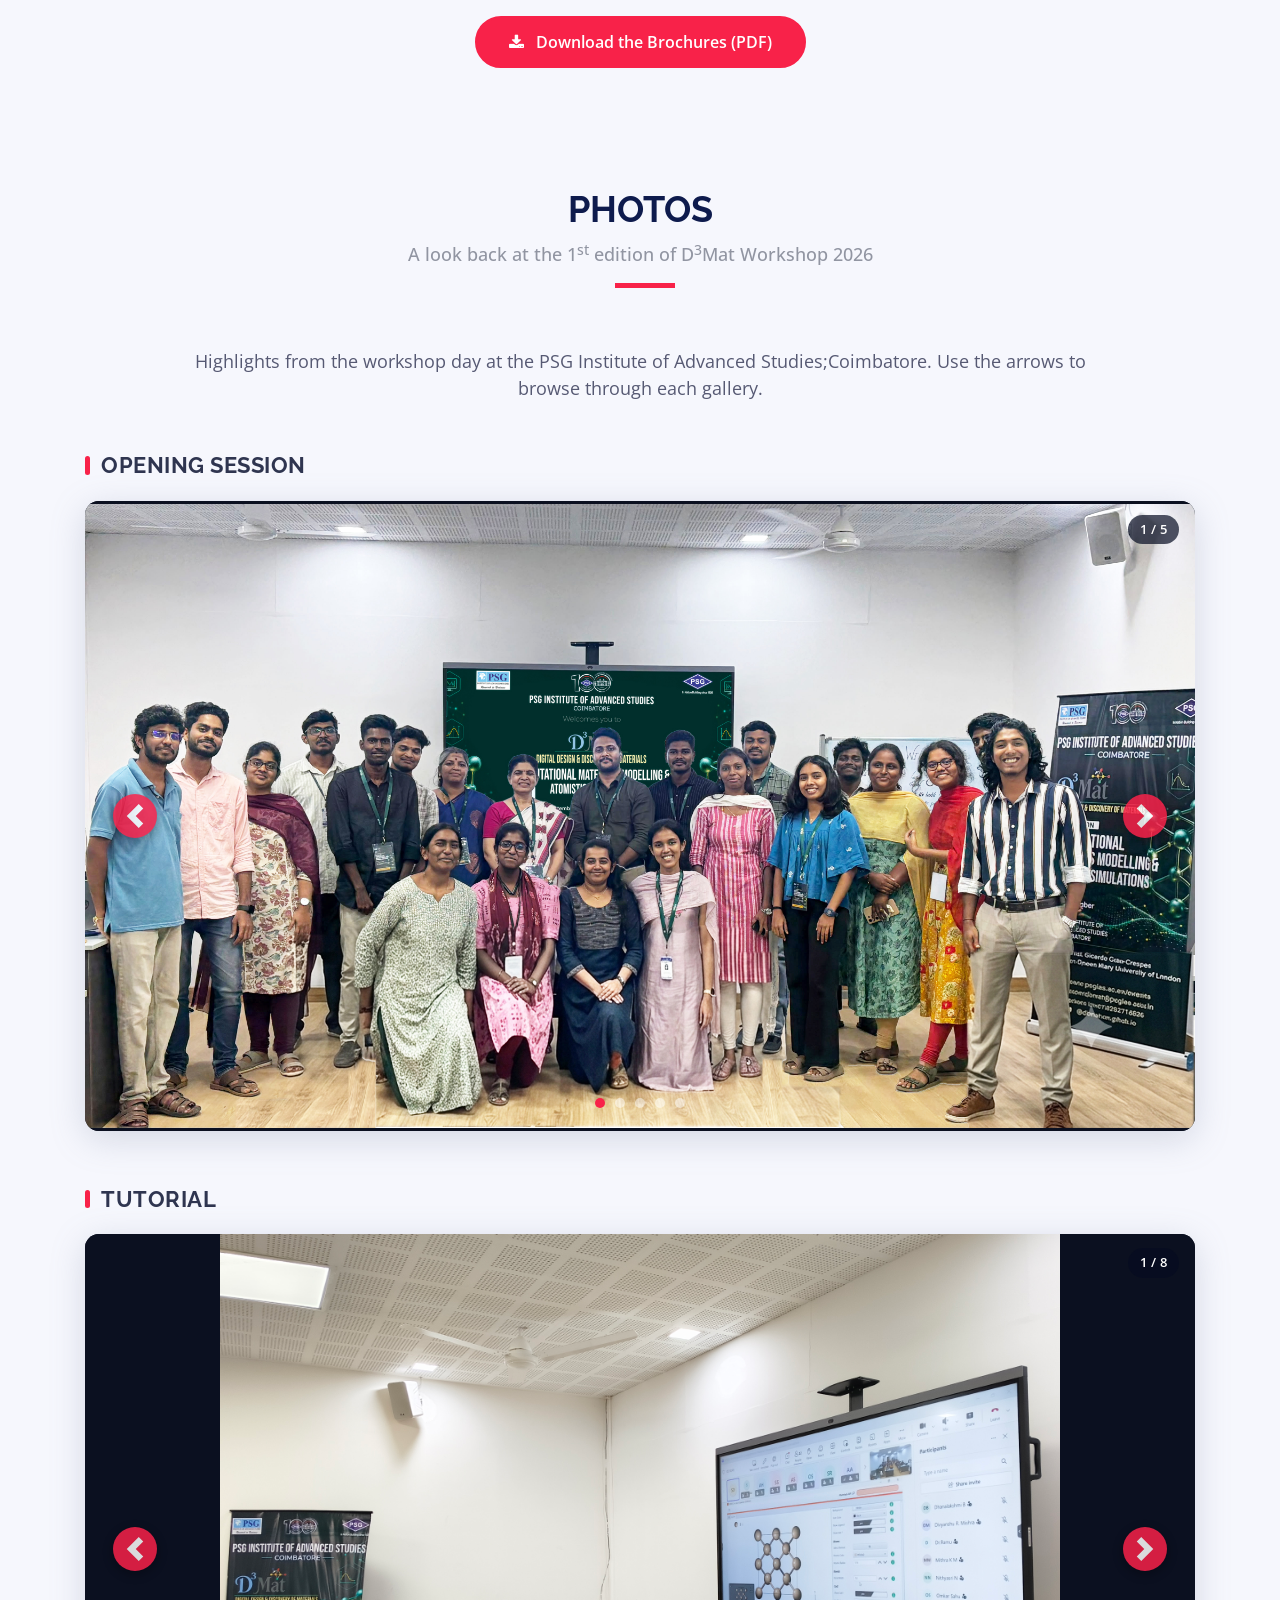
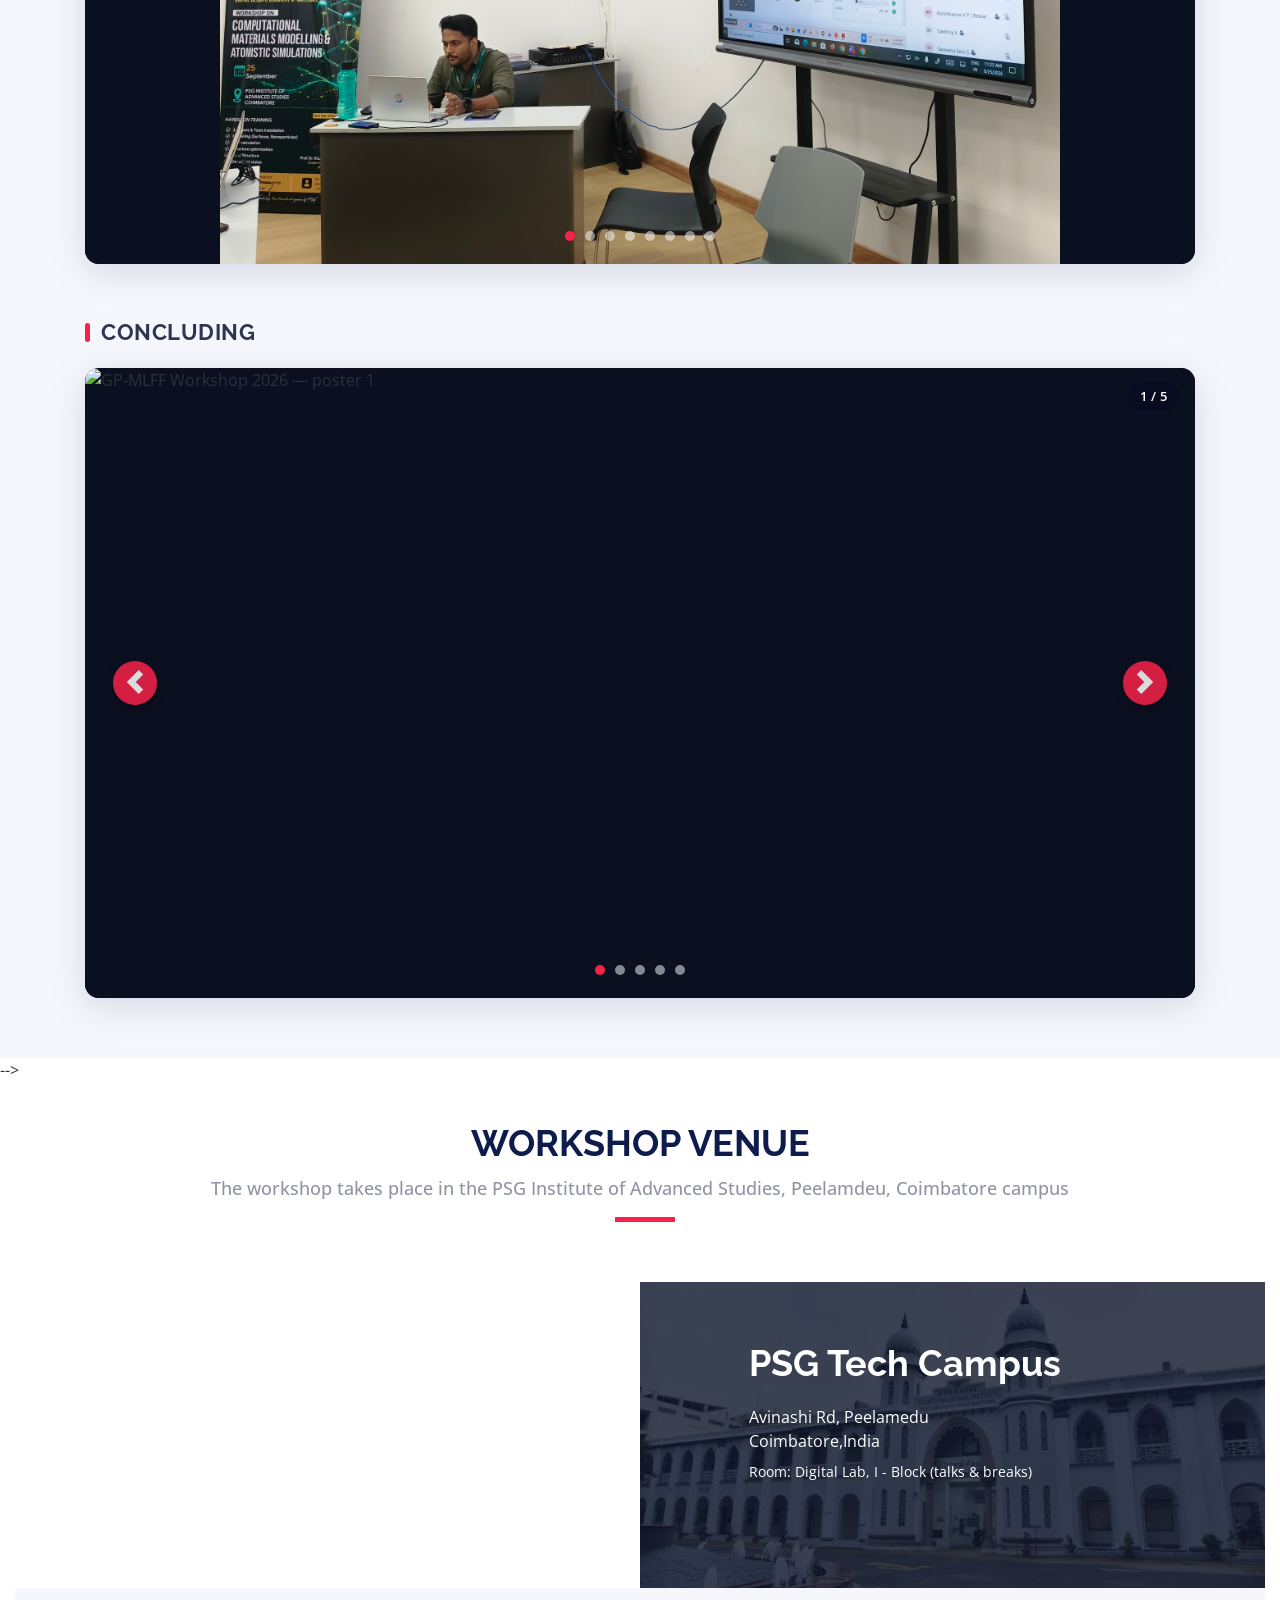
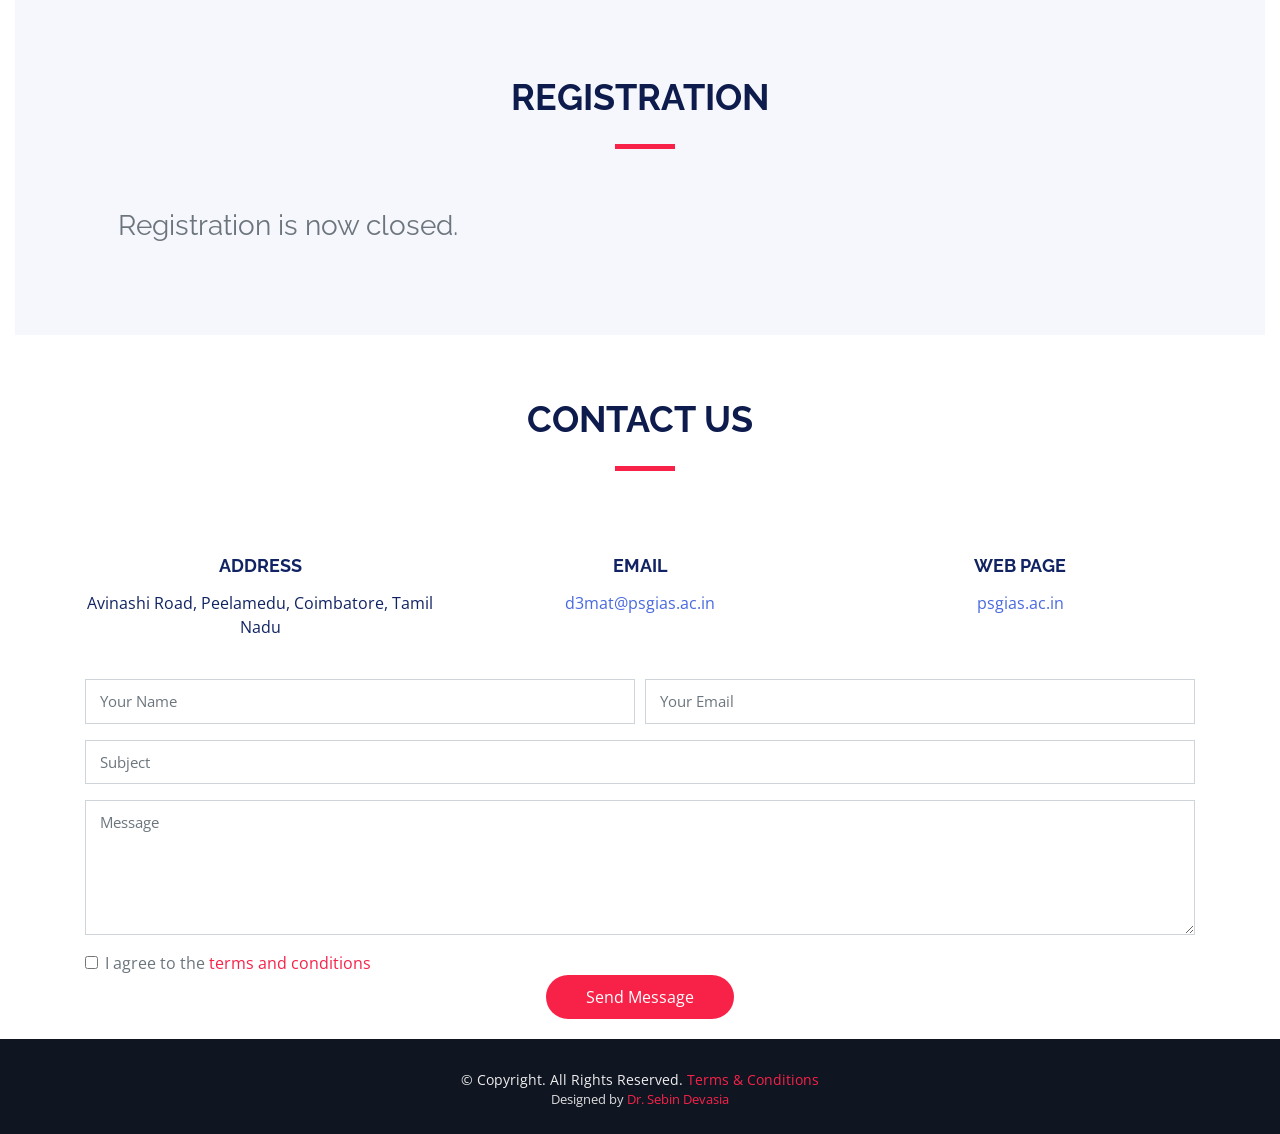
==== commit b64ee579: "updates" ====
--- a/index.html
+++ b/index.html
@@ -240,15 +240,6 @@
               <img src="media/sebin.jpg" alt="Speaker 2" class="img-fluid" loading="lazy">
               <div class="details">
                 <h3><a href="#" data-toggle="modal" data-target="#modal-speaker-sebin">Dr. Sebin Devasia</a></h3>
-                <p>PSG Institute of Advanced Studies, Coimbatore</p>
-              </div>
-            </div>
-          </div>
-          <div class="col-lg-3 col-md-3">
-            <div class="speaker">
-              <img src="media/aswathy.jpg" alt="Speaker 3" class="img-fluid" loading="lazy">
-              <div class="details">
-                <h3><a href="#" data-toggle="modal" data-target="#modal-speaker-aswathy">Ms. Aswathy A. R.</a></h3>
                 <p>PSG Institute of Advanced Studies, Coimbatore</p>
               </div>
             </div>
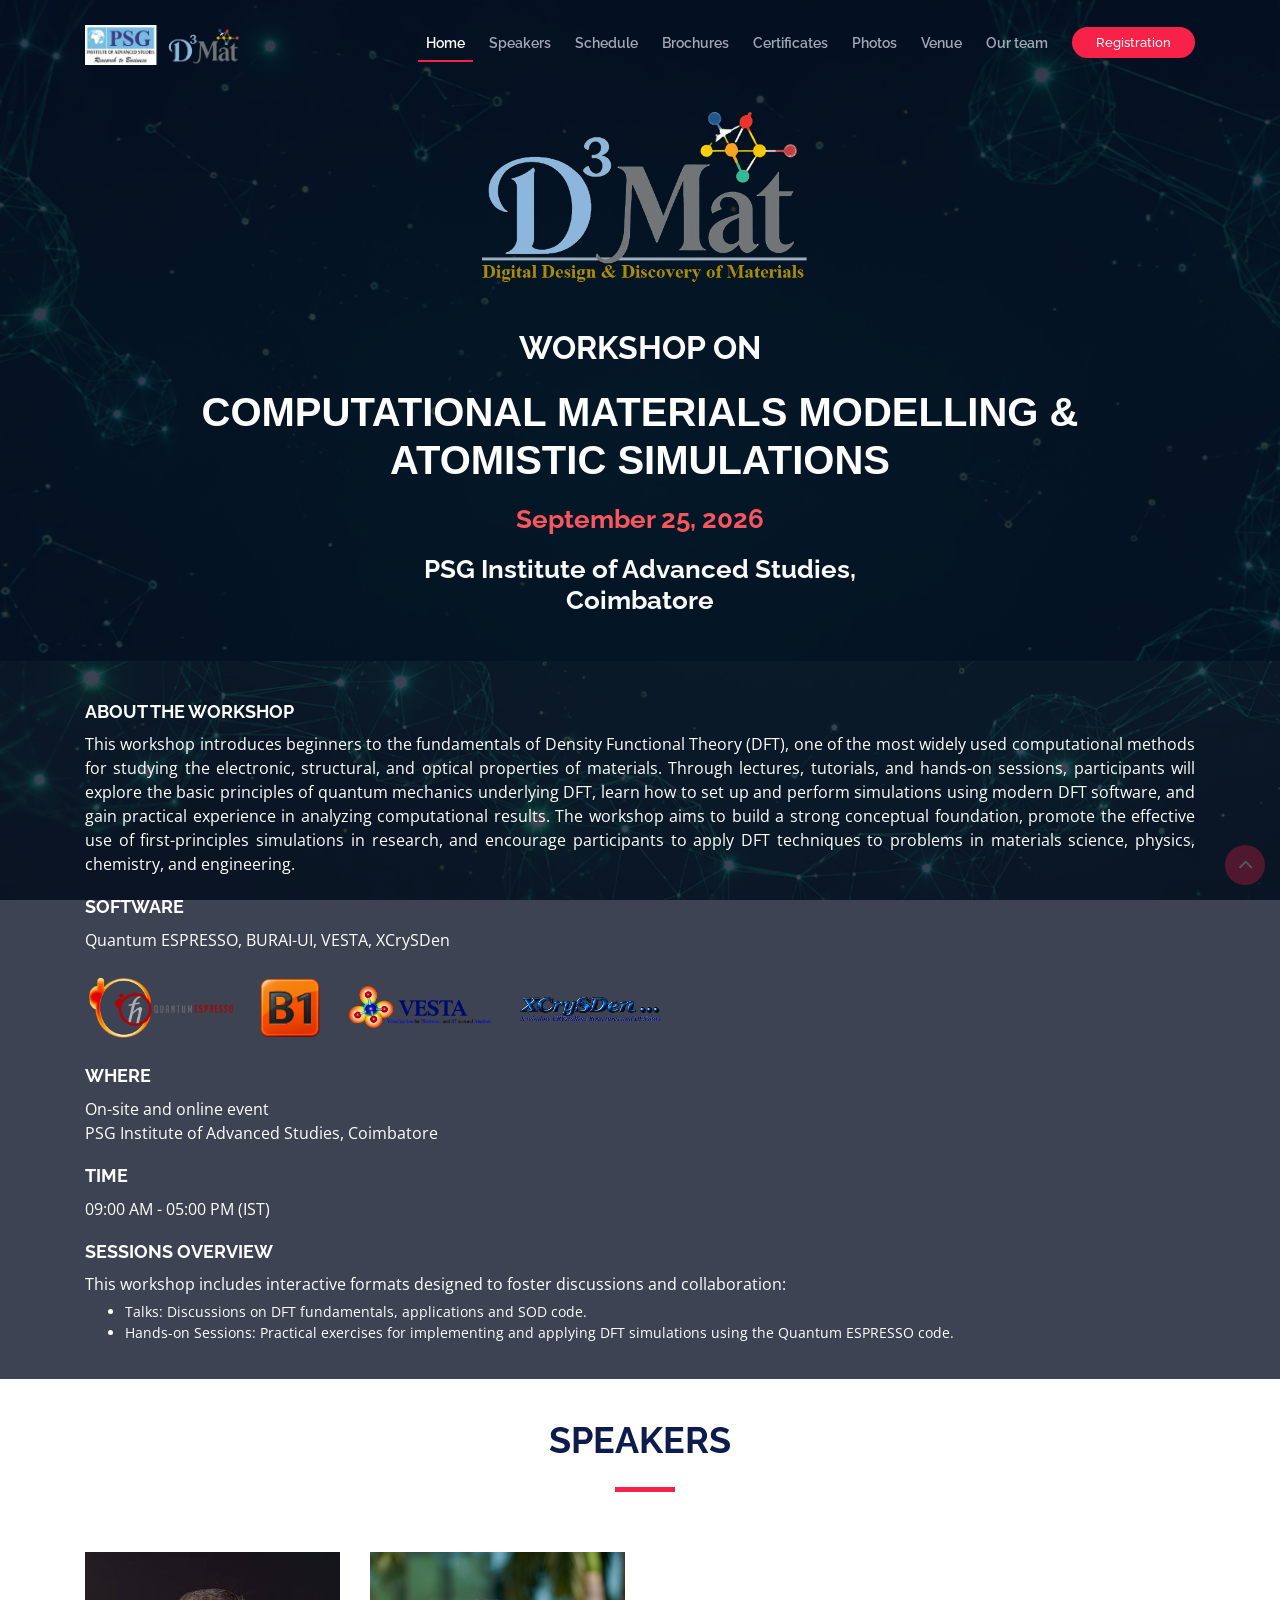
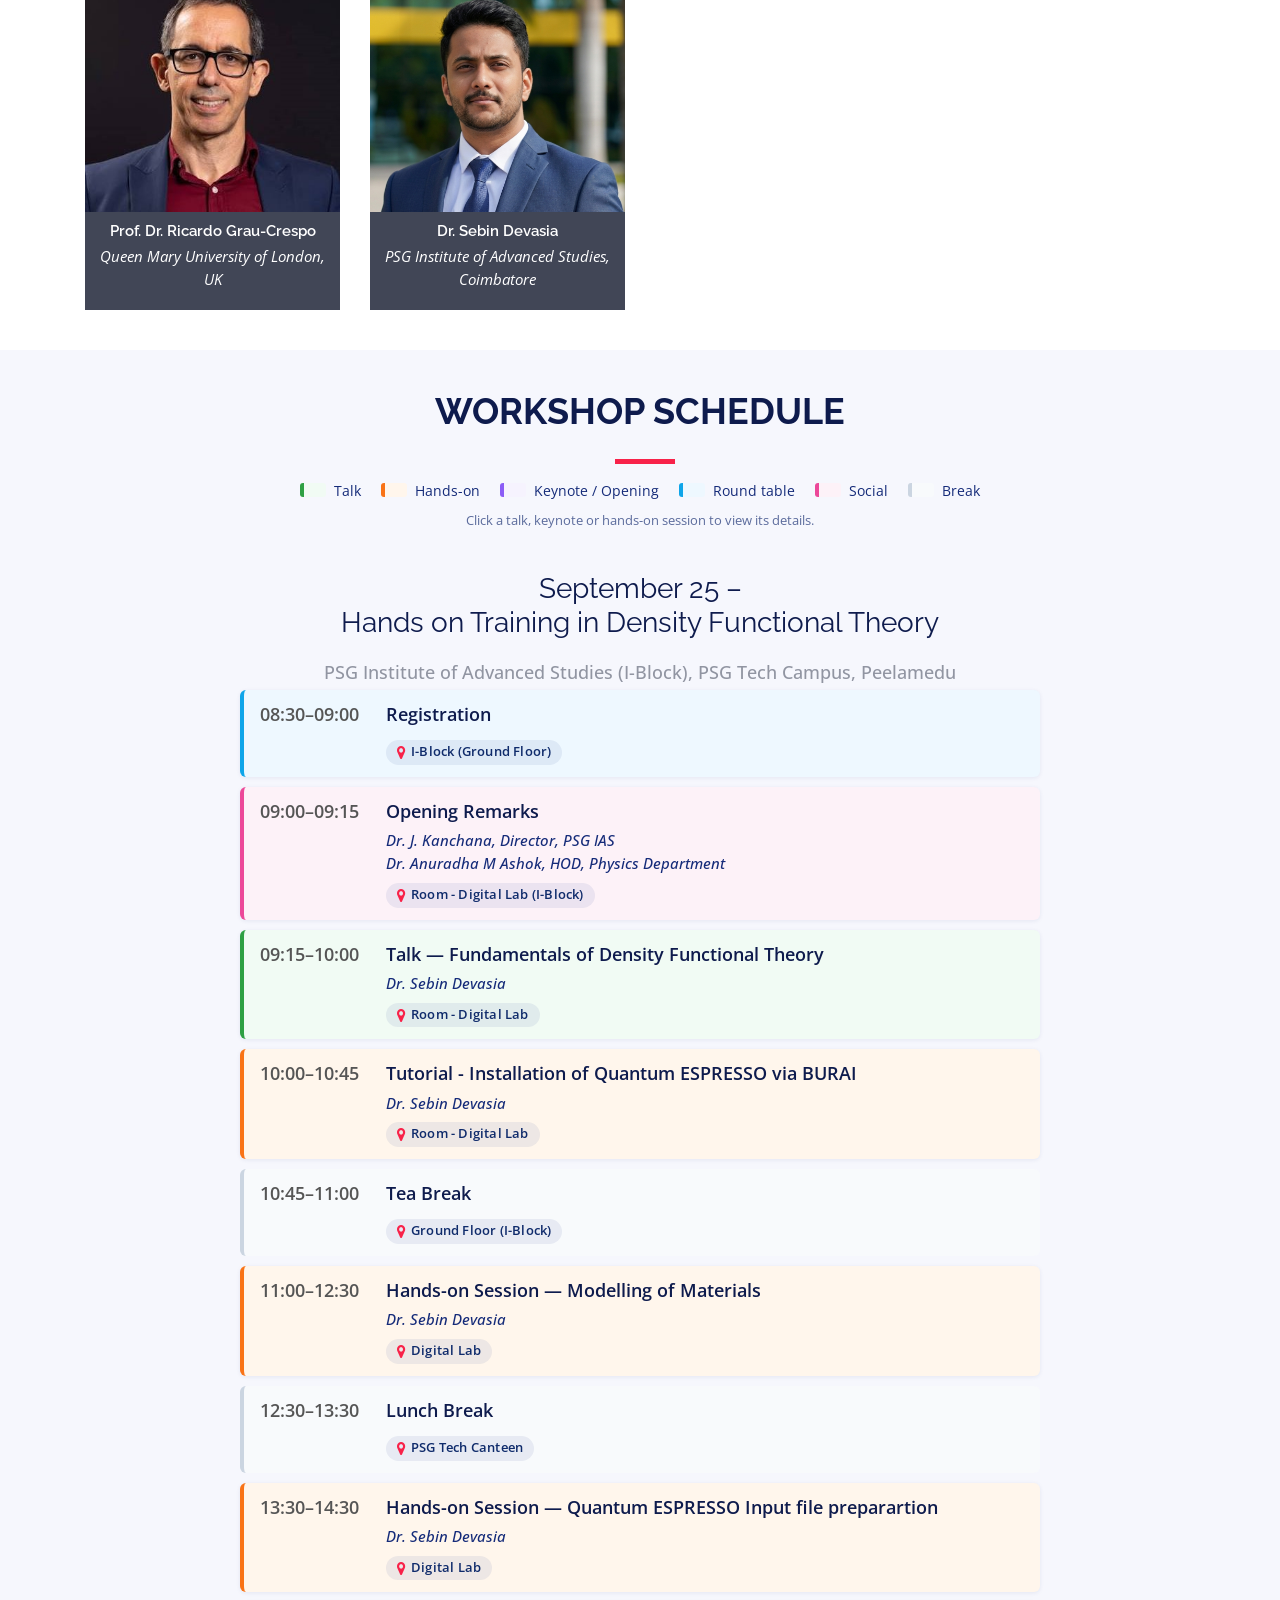
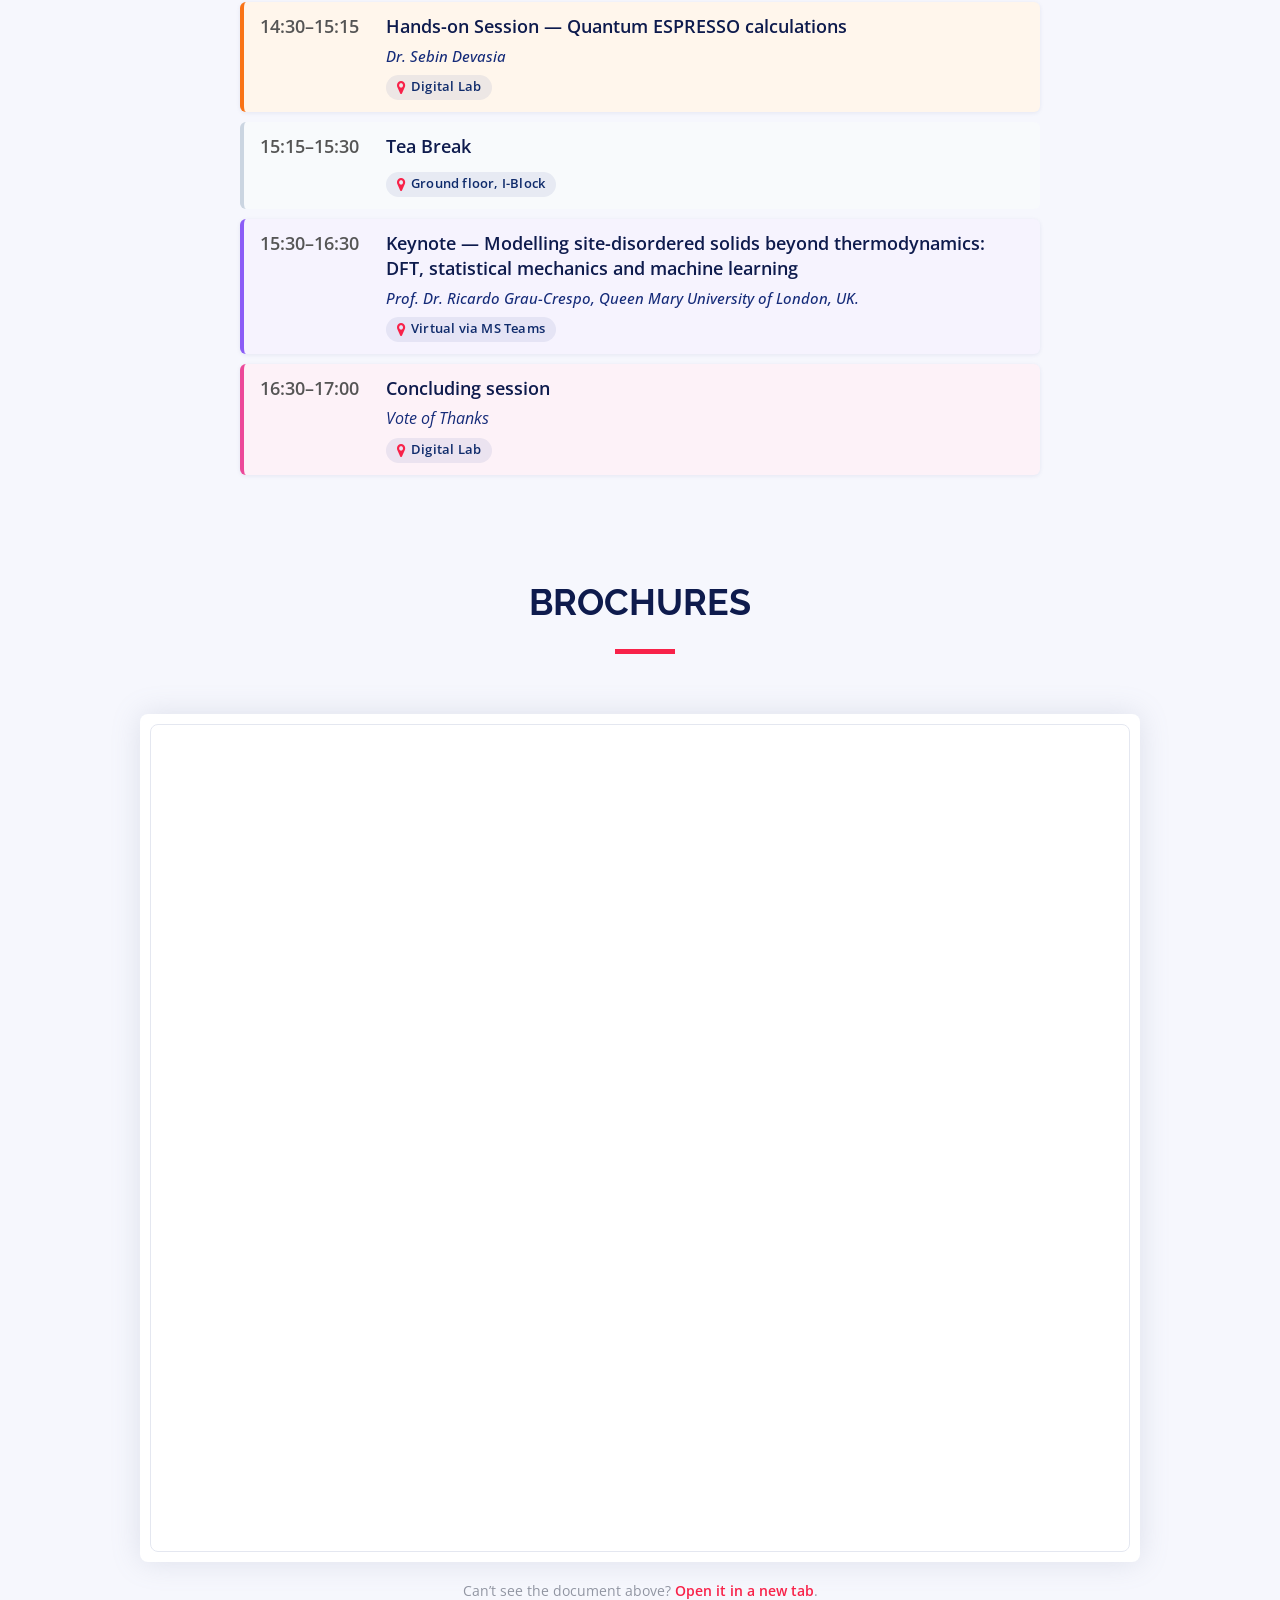
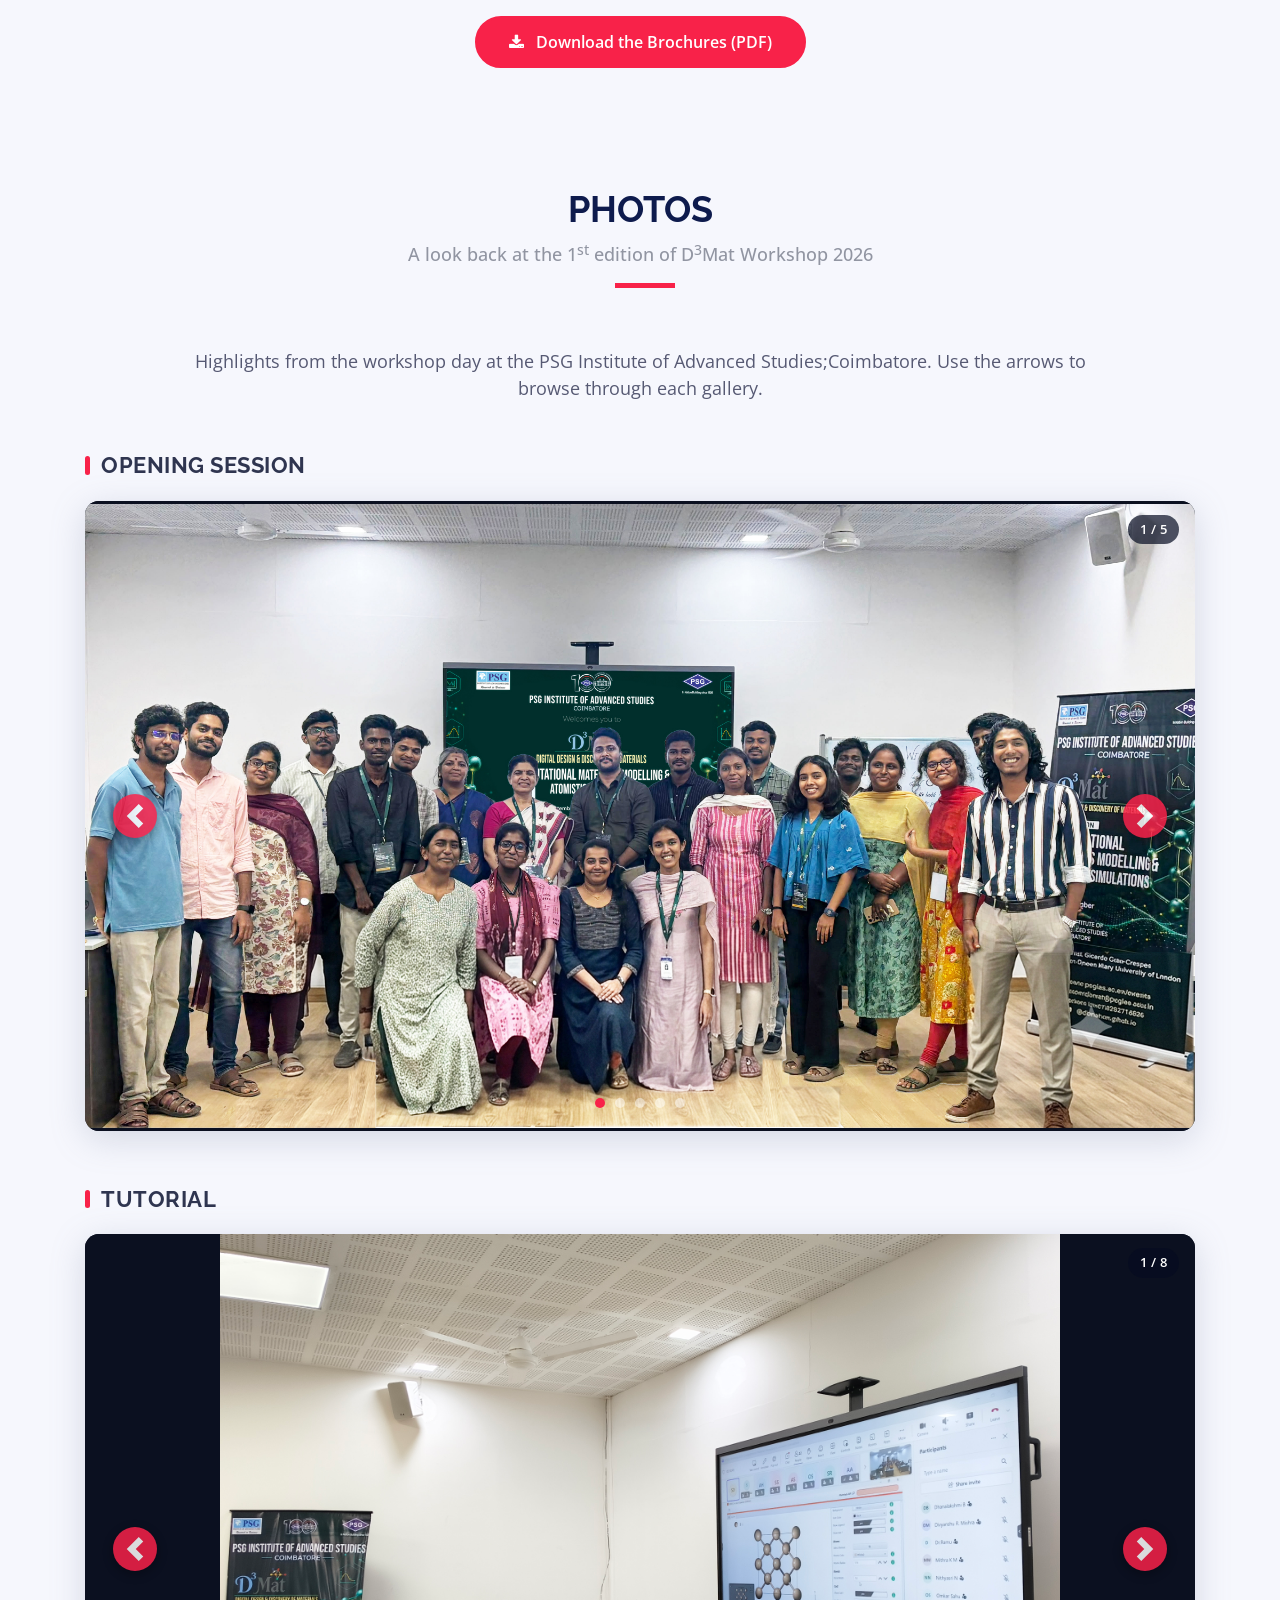
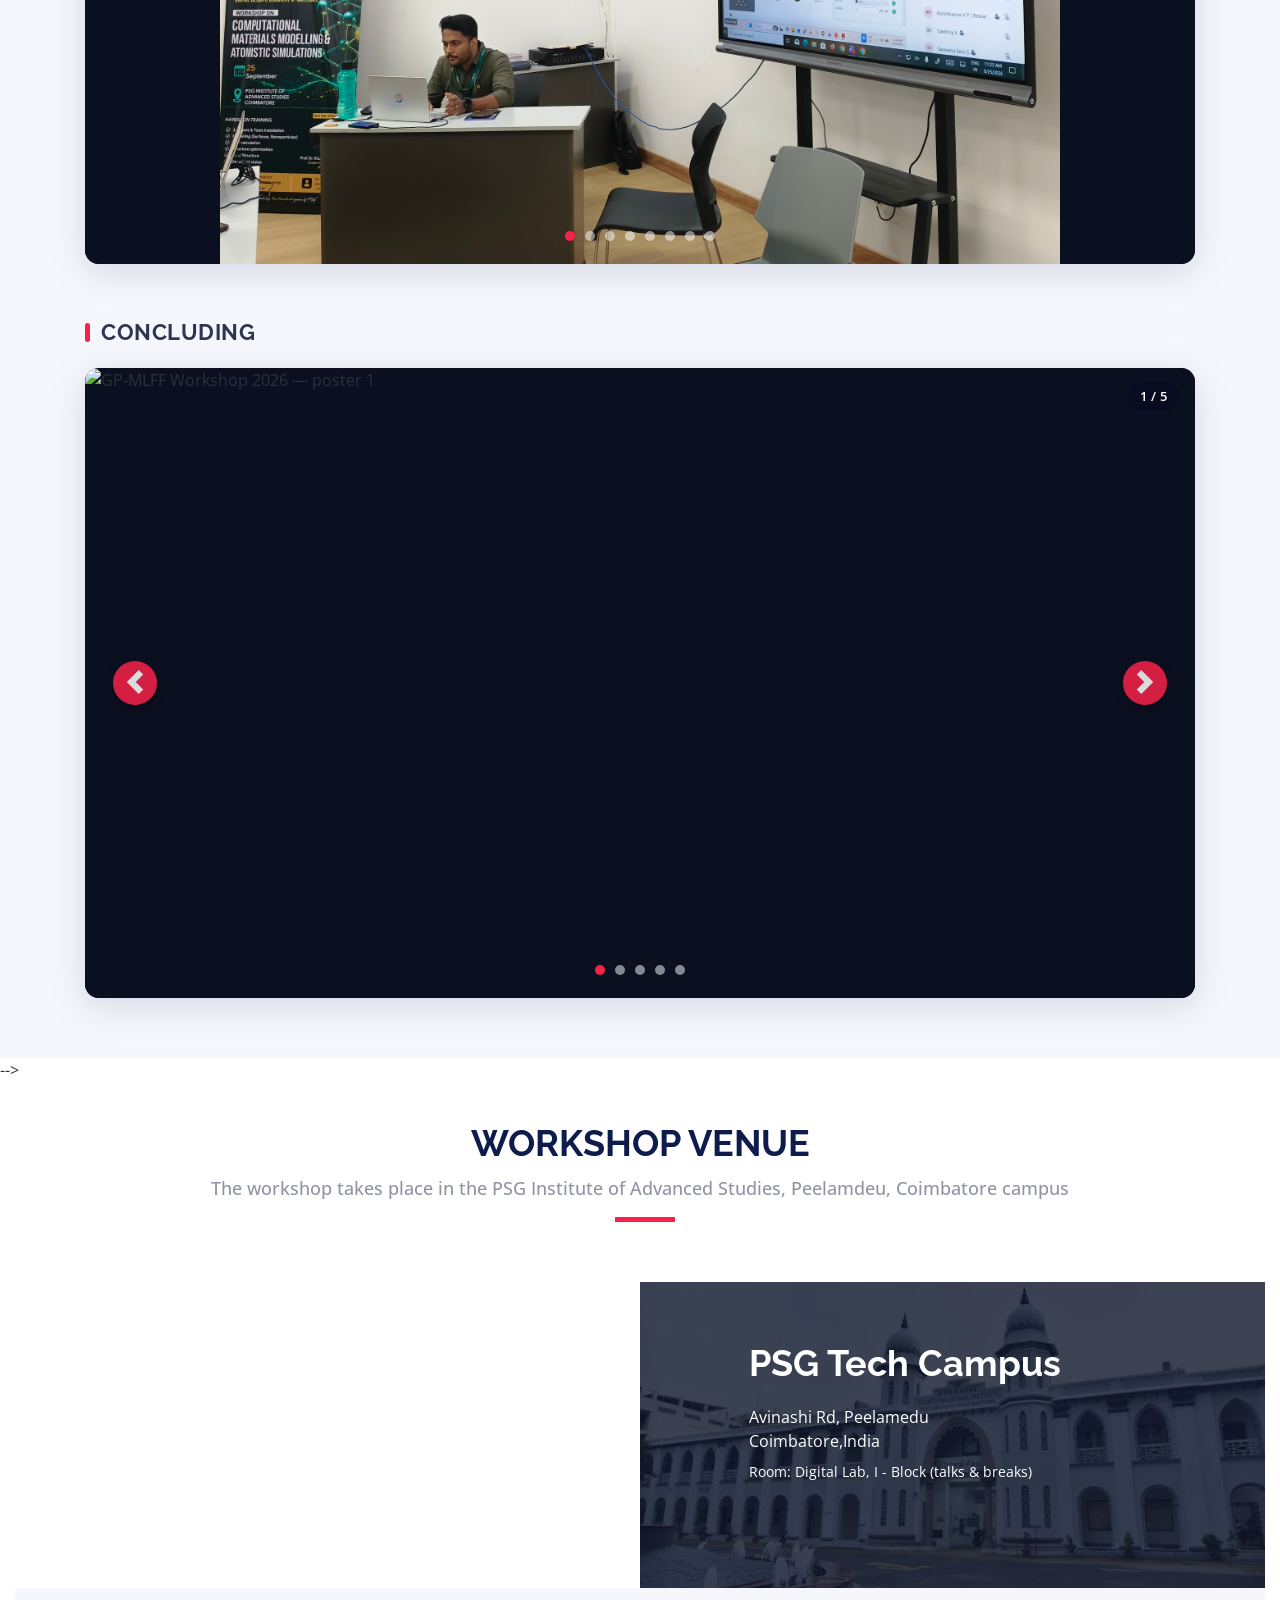
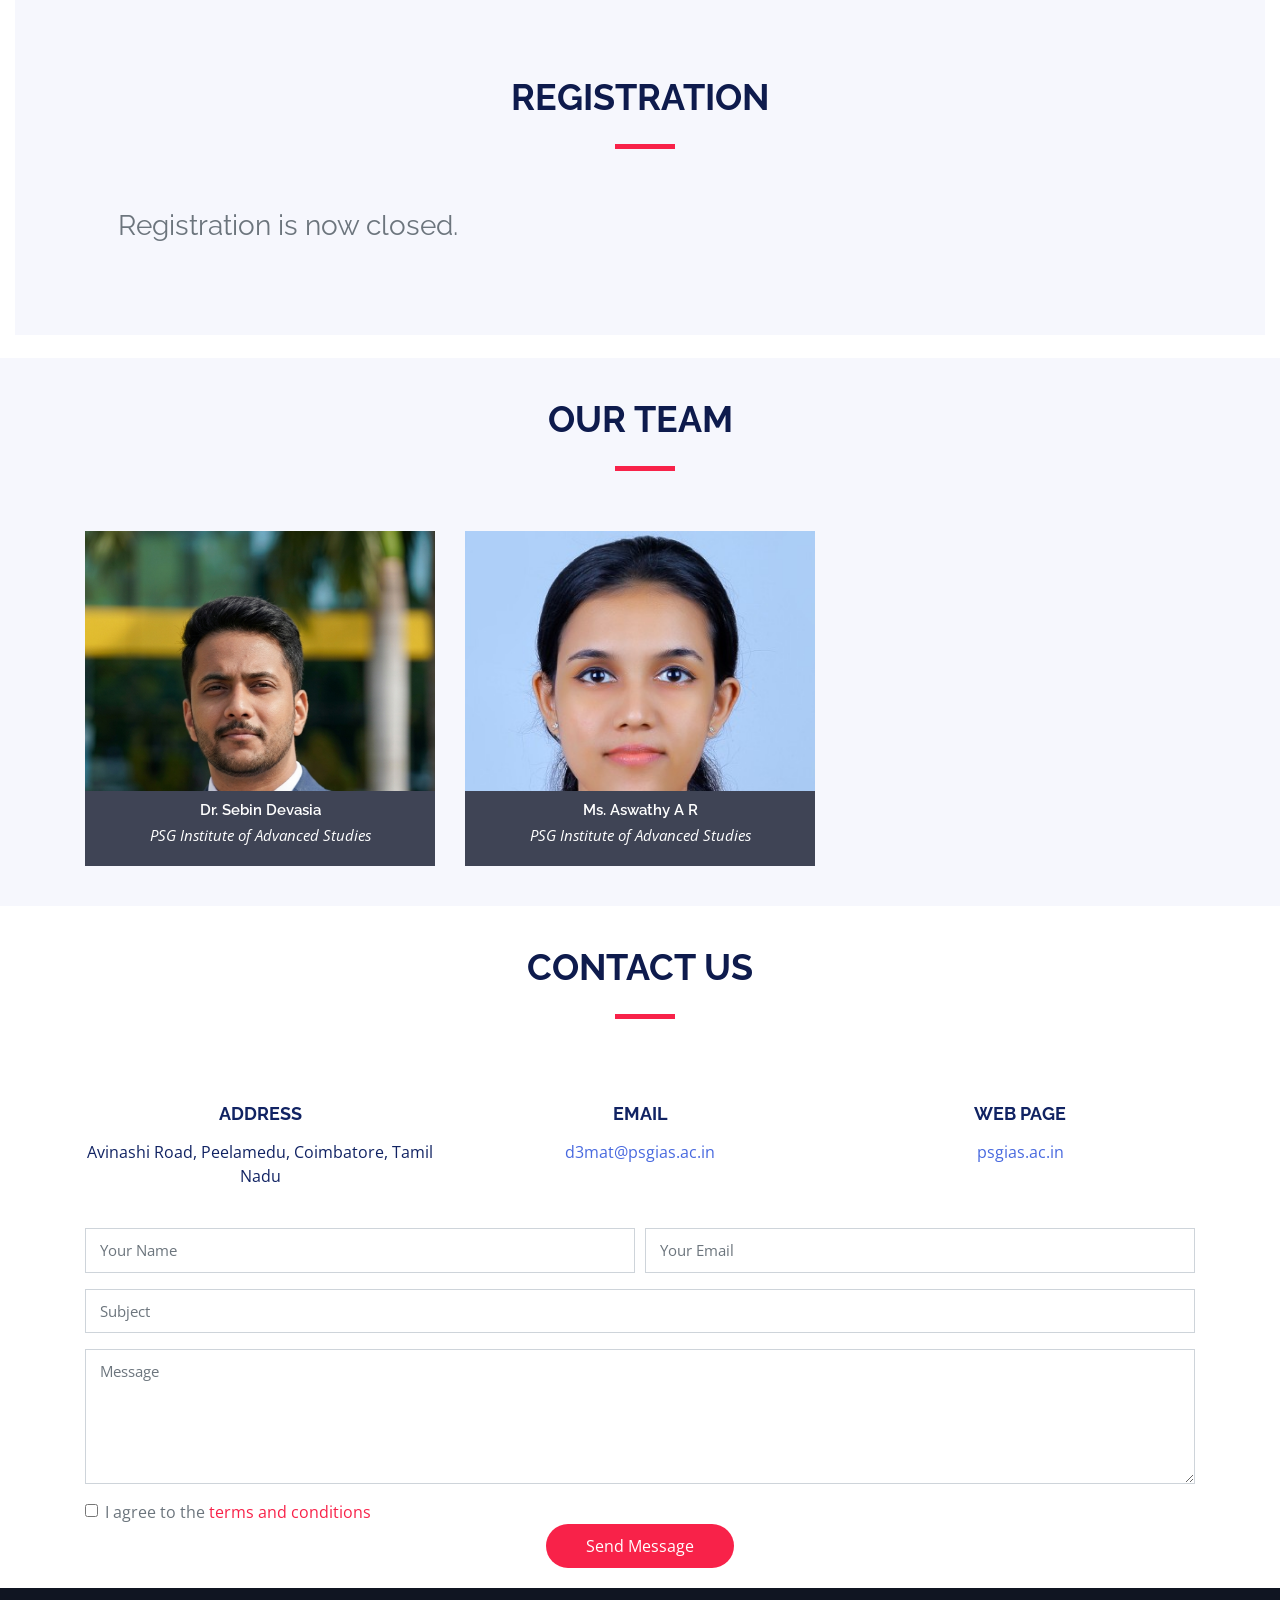
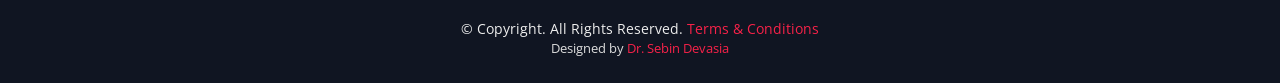
==== commit d431caa7: "upd" ====
--- a/index.html
+++ b/index.html
@@ -94,14 +94,14 @@
           <li><a href="#speakers">Speakers</a></li>
           <li><a href="#schedule">Schedule</a></li>
           <li><a href="#abstracts">Brochures</a></li>
-          <li><a href="#venue">Venue</a></li>
           <li><a href="certificates.html">Certificates</a></li>
           <li><a href="#gallery">Photos</a></li>
+          <li><a href="#venue">Venue</a></li>
           <!--<li><a href="#posters">Brochures</a></li> -->
           <!--<li><a href="#getting-around">Getting Around</a></li> -->
           <!--<li><a href="#hotels">Hotels</a></li> -->
           <!--<li><a href="#sponsors">Sponsors</a></li> -->
-          <!--<li><a href="#team">Our team</a></li>-->
+          <li><a href="#team">Our team</a></li>
           <li class="buy-tickets"><a href="#registration">Registration</a></li>
           <!-- <li class="buy-tickets"><a href="#submit">Submission</a></li> -->
         </ul>
@@ -309,8 +309,8 @@
           <div class="schedule-item type-handson schedule-clickable" role="button" data-toggle="modal"
             data-target="#modal-session-inst">
             <time>10:00–10:45</time>
-            <h4>Tutorial - Installation of Quantum ESPRESSO, XCrySDen, VESTA</h4>
-            <p class="speaker-name">Ms. Aswathy A R</p>
+            <h4>Tutorial - Installation of Quantum ESPRESSO via BURAI</h4>
+            <p class="speaker-name">Dr. Sebin Devasia</p>
             <p class="schedule-room"><i class="fa fa-map-marker" aria-hidden="true"></i>Room - Digital Lab</p>
           </div>
           <div class="schedule-item type-break">
@@ -762,6 +762,39 @@
     </section>
 
     <!--==========================
+  Our Team Section
+============================-->
+    <section id="team" class="section-with-bg wow fadeInUp">
+      <div class="container">
+        <div class="section-header">
+          <h2>Our Team</h2>
+        </div>
+        <div class="row">
+
+          <div class="col-lg-4 col-md-6">
+            <div class="speaker">
+              <img src="media/sebin.jpg" alt="Dr. Sebin Devasia" class="img-fluid" loading="lazy">
+              <div class="details">
+                <h3>Dr. Sebin Devasia</h3>
+                <p>PSG Institute of Advanced Studies</p>
+              </div>
+            </div>
+          </div>
+
+          <div class="col-lg-4 col-md-6">
+            <div class="speaker">
+              <img src="media/aswathy.jpg" alt="Ms. Aswathy A R" class="img-fluid" loading="lazy">
+              <div class="details">
+                <h3>Ms. Aswathy A R</h3>
+                <p>PSG Institute of Advanced Studies</p>
+              </div>
+            </div>
+          </div>
+        </div>
+      </div>
+    </section>
+
+    <!--==========================
       Contact Section
     ============================-->
     <section id="contact" class="wow fadeInUp">
@@ -1116,13 +1149,13 @@
     </div>
   </div>
 
-  <!-- Modal: Hands-on Session — installation (Ms Aswathy) -->
+  <!-- Modal: Hands-on Session — installation (Dr. Sebin Devasia) -->
   <div class="modal fade" id="modal-session-inst" tabindex="-1" role="dialog" aria-labelledby="modalInstLabel"
     aria-hidden="true">
     <div class="modal-dialog modal-lg" role="document">
       <div class="modal-content">
         <div class="modal-header">
-          <h5 class="modal-title" id="modalInstLabel">Ms. Aswathy &amp; Dr. Sebin</h5>
+          <h5 class="modal-title" id="modalInstLabel">Dr. Sebin Devasia</h5>
           <button type="button" class="close" data-dismiss="modal" aria-label="Close">
             <span aria-hidden="true">&times;</span>
           </button>
@@ -1130,9 +1163,7 @@
         <div class="modal-body">
           <div class="row">
             <div class="col-md-4 text-center">
-              <img src="media/aswathy.jpeg" class="img-fluid mb-2" alt="Portrait of Ms. Aswathy">
-              <p class="text-muted mb-4">Ms. Aswathy</p>
-              <img src="media/sebin.jpeg" class="img-fluid mb-2" alt="Portrait of Dr. Sebin">
+              <img src="media/sebin.jpg" class="img-fluid mb-2" alt="Portrait of Dr. Sebin">
               <p class="text-muted">Dr. Sebin Devasia</p>
             </div>
             <div class="col-md-8">
